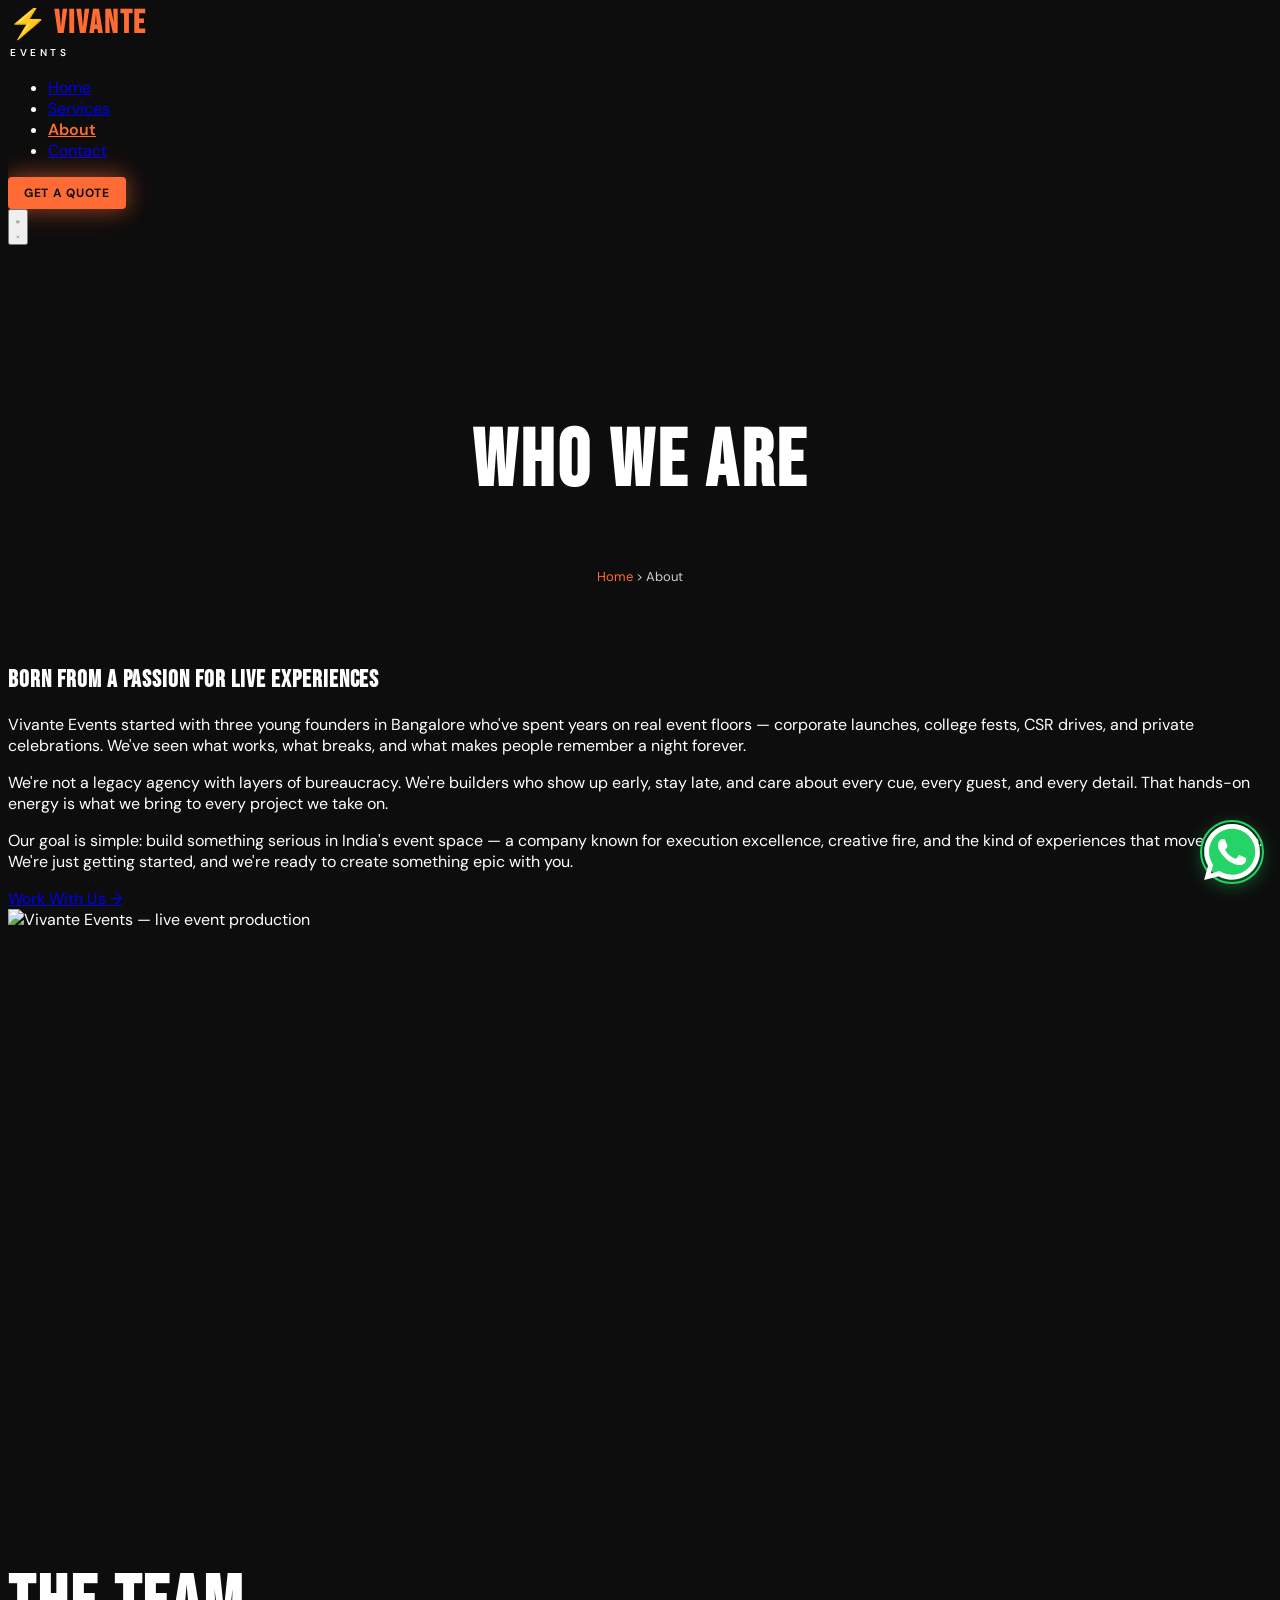
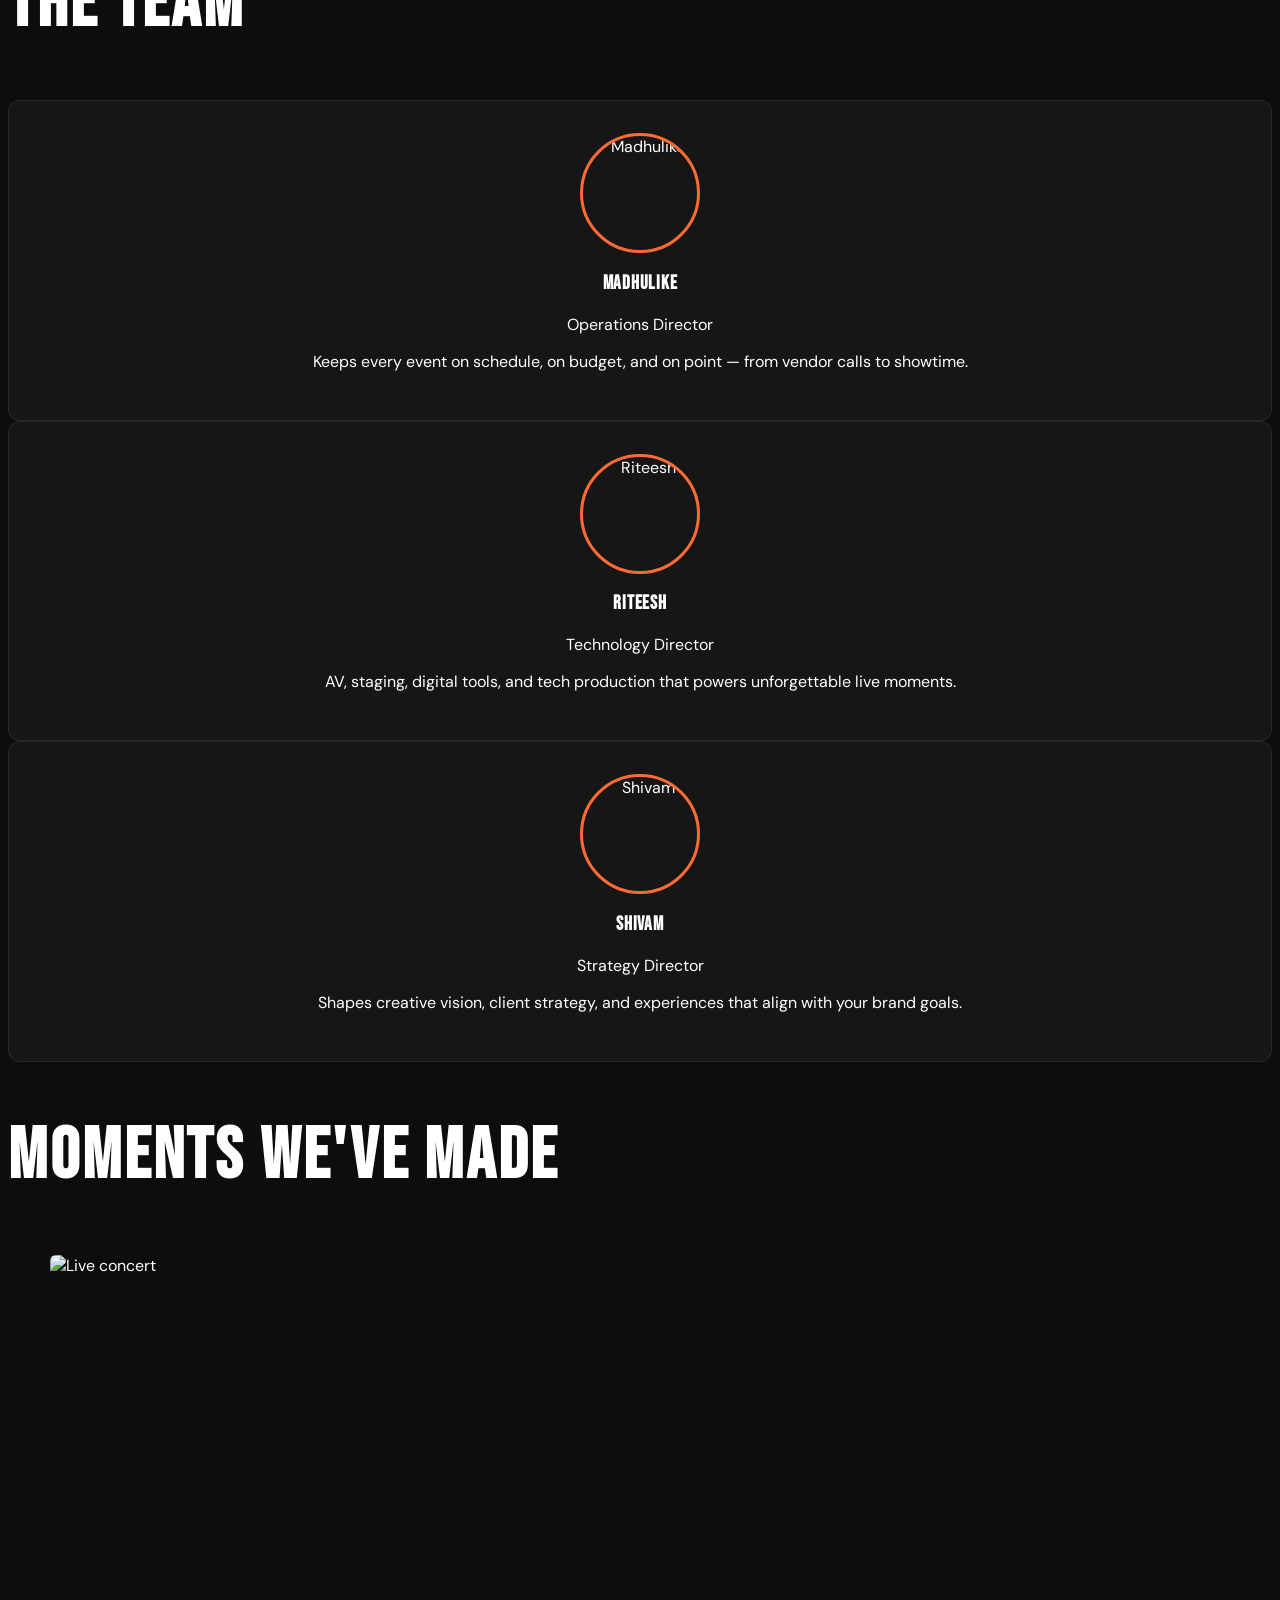
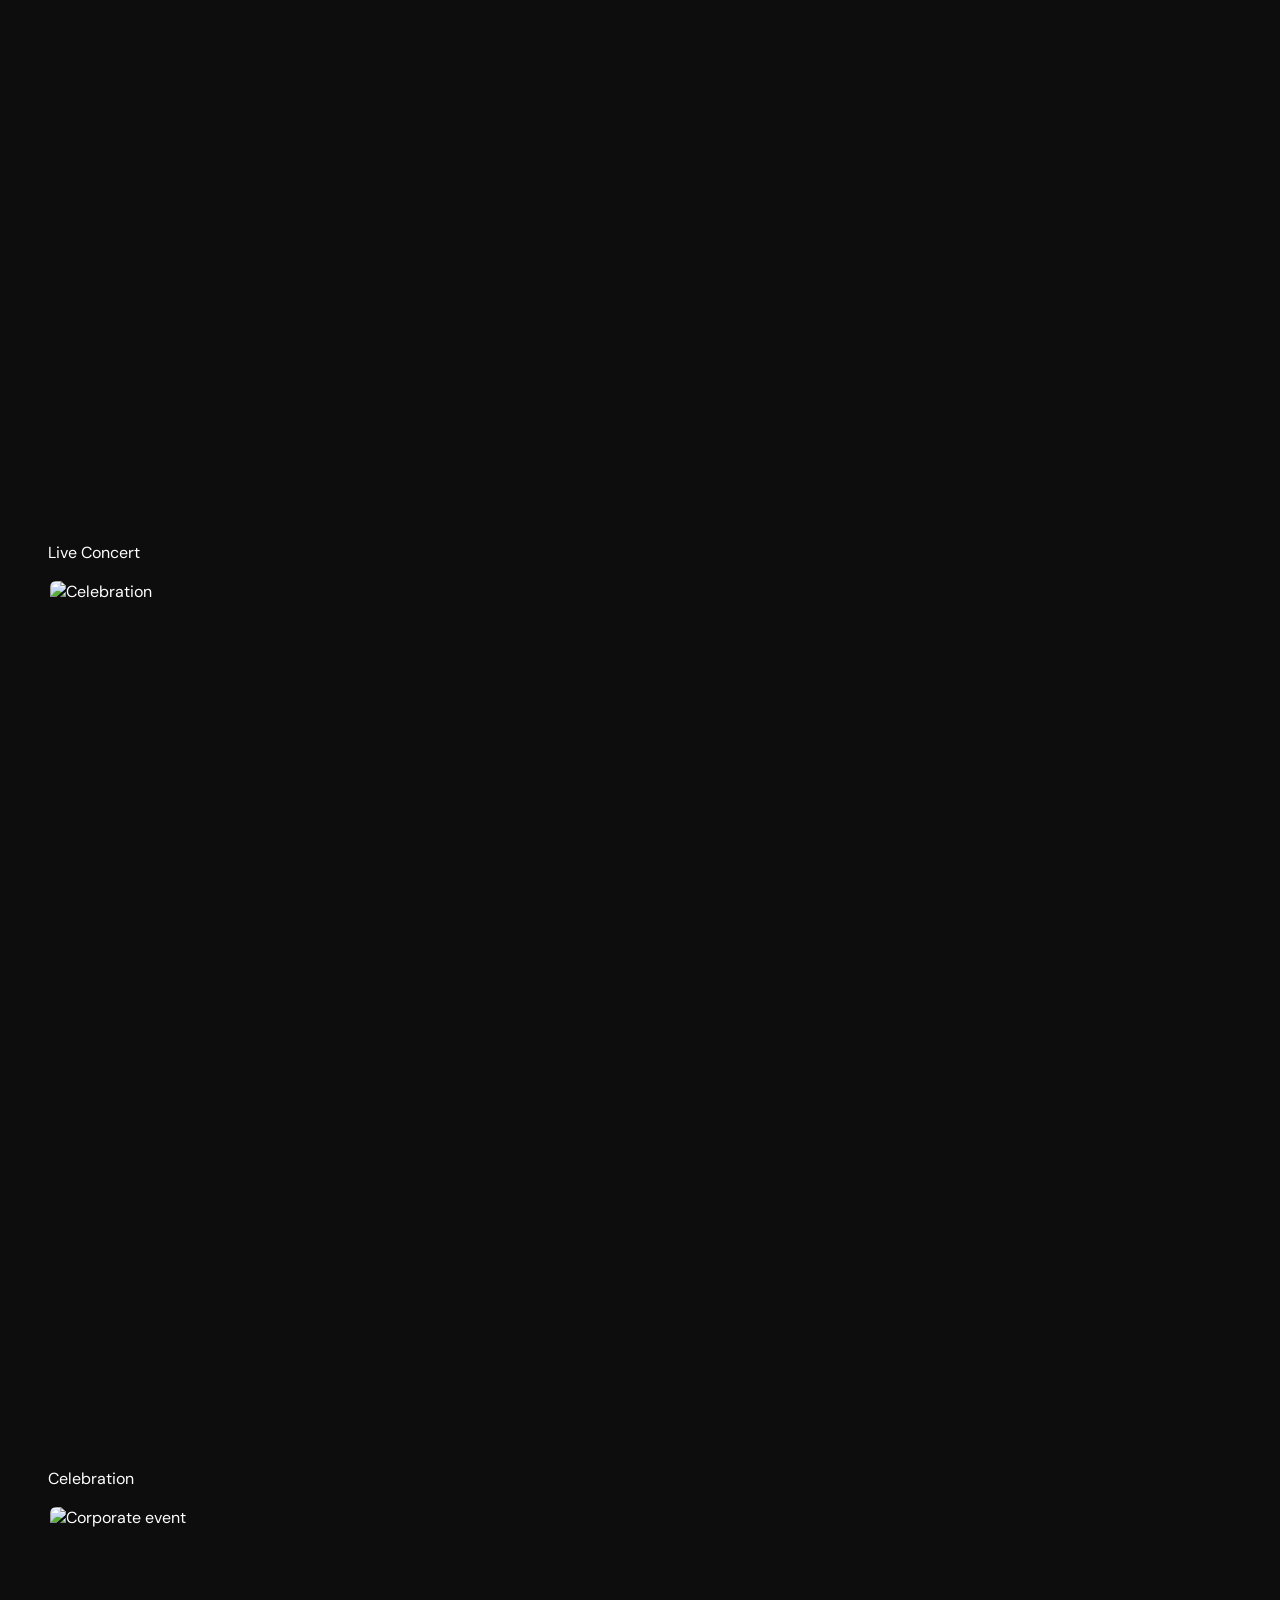
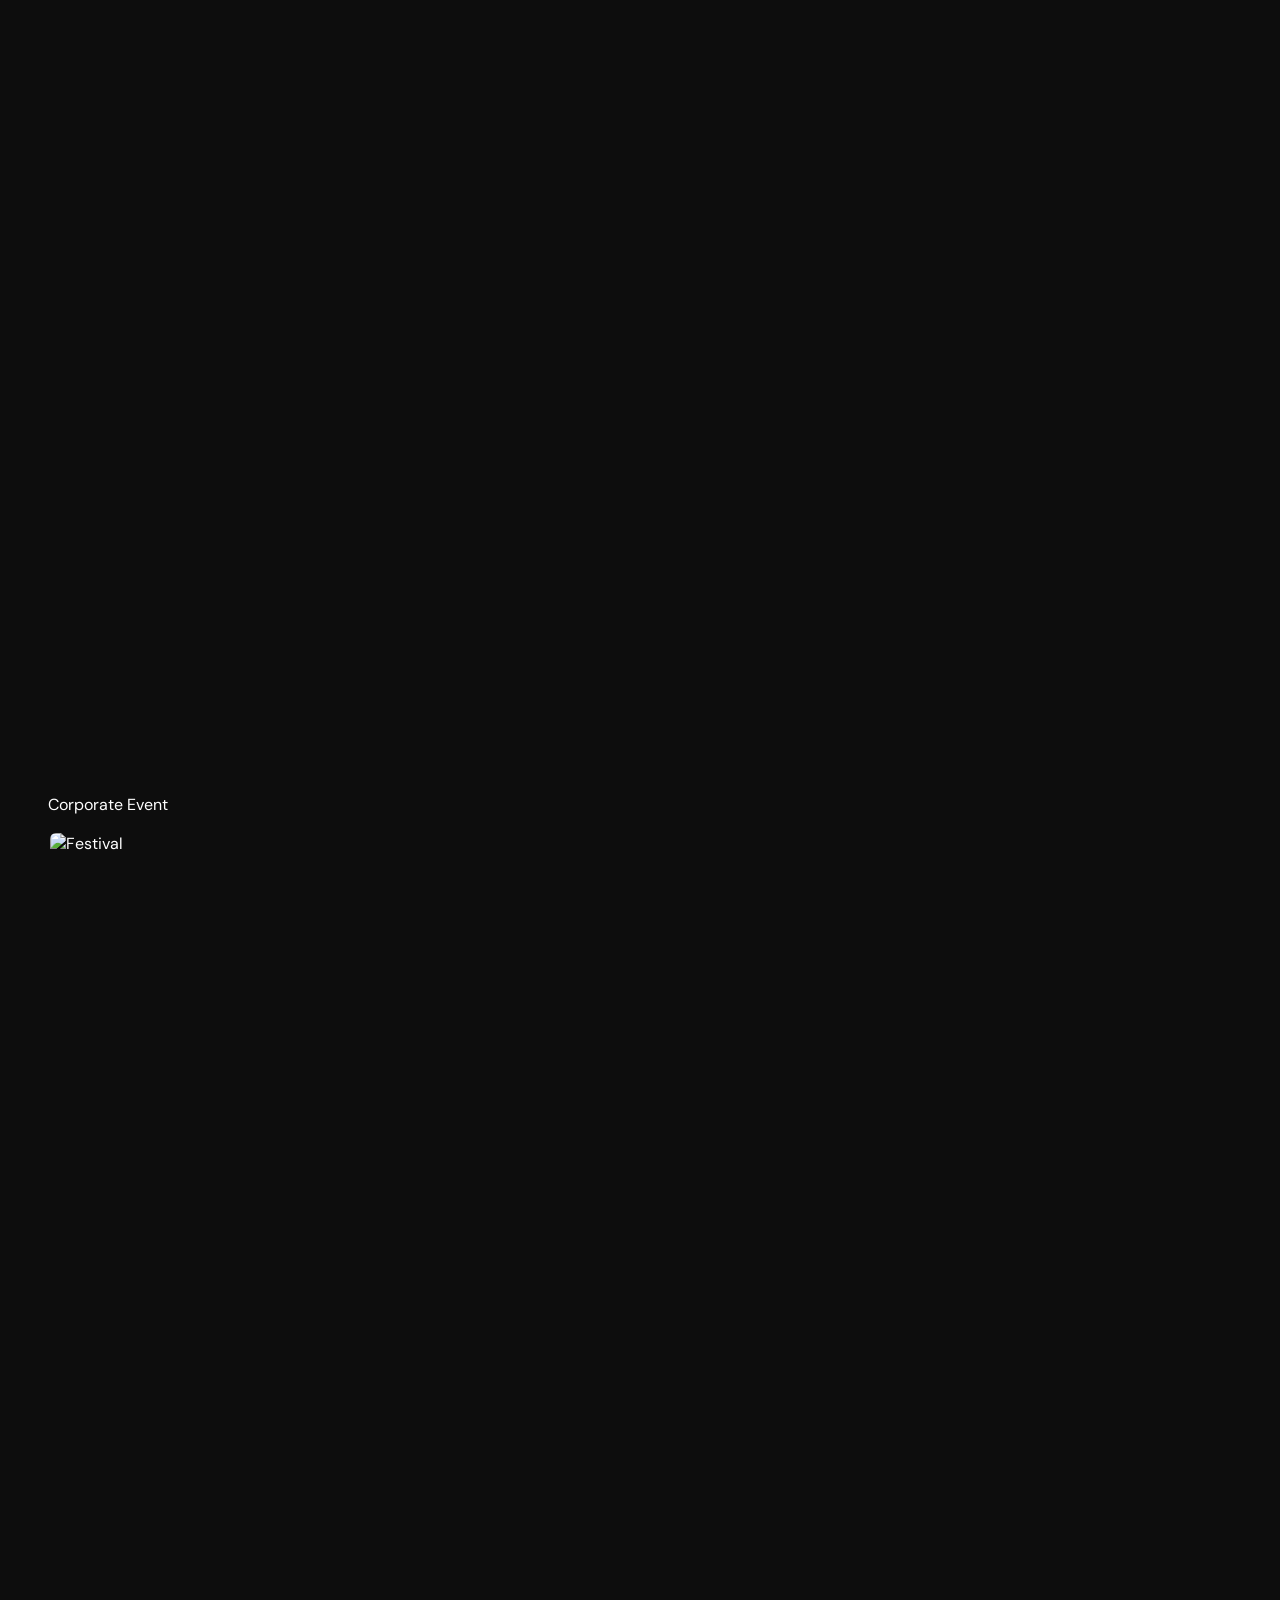
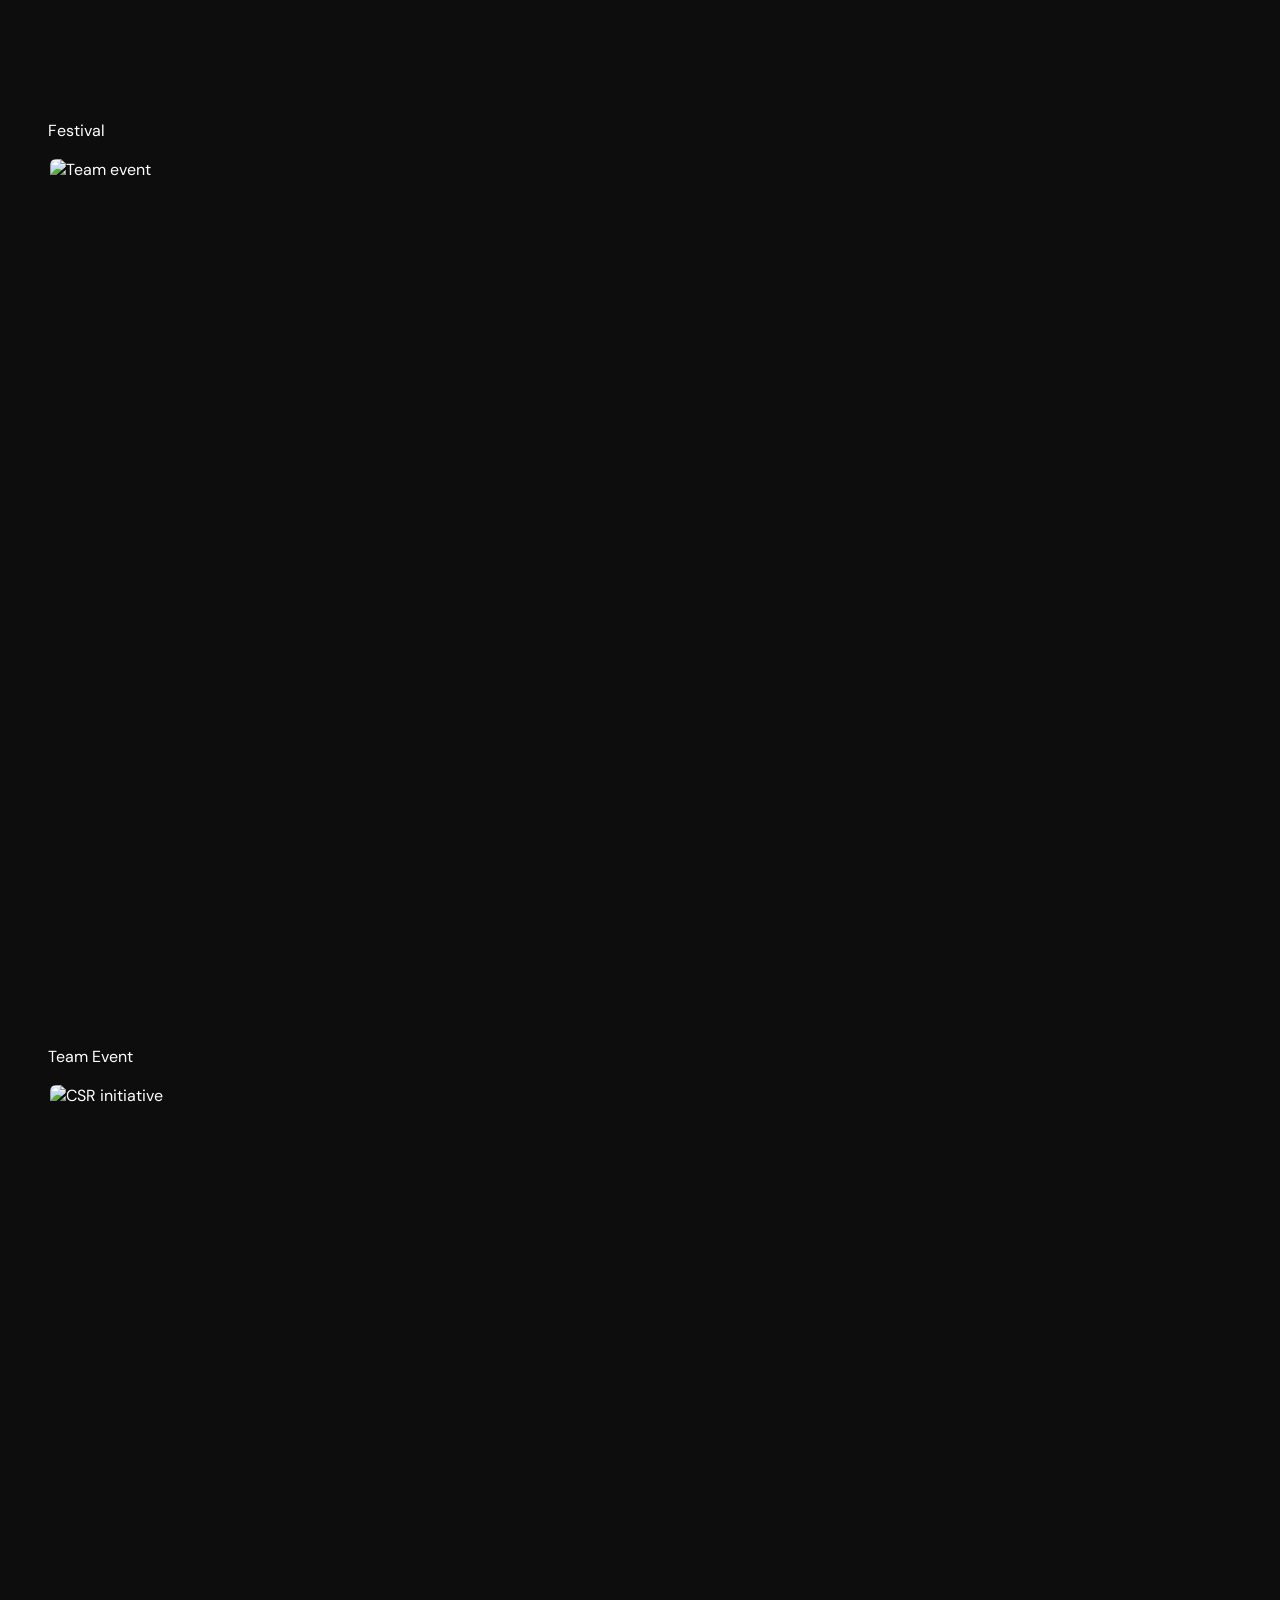
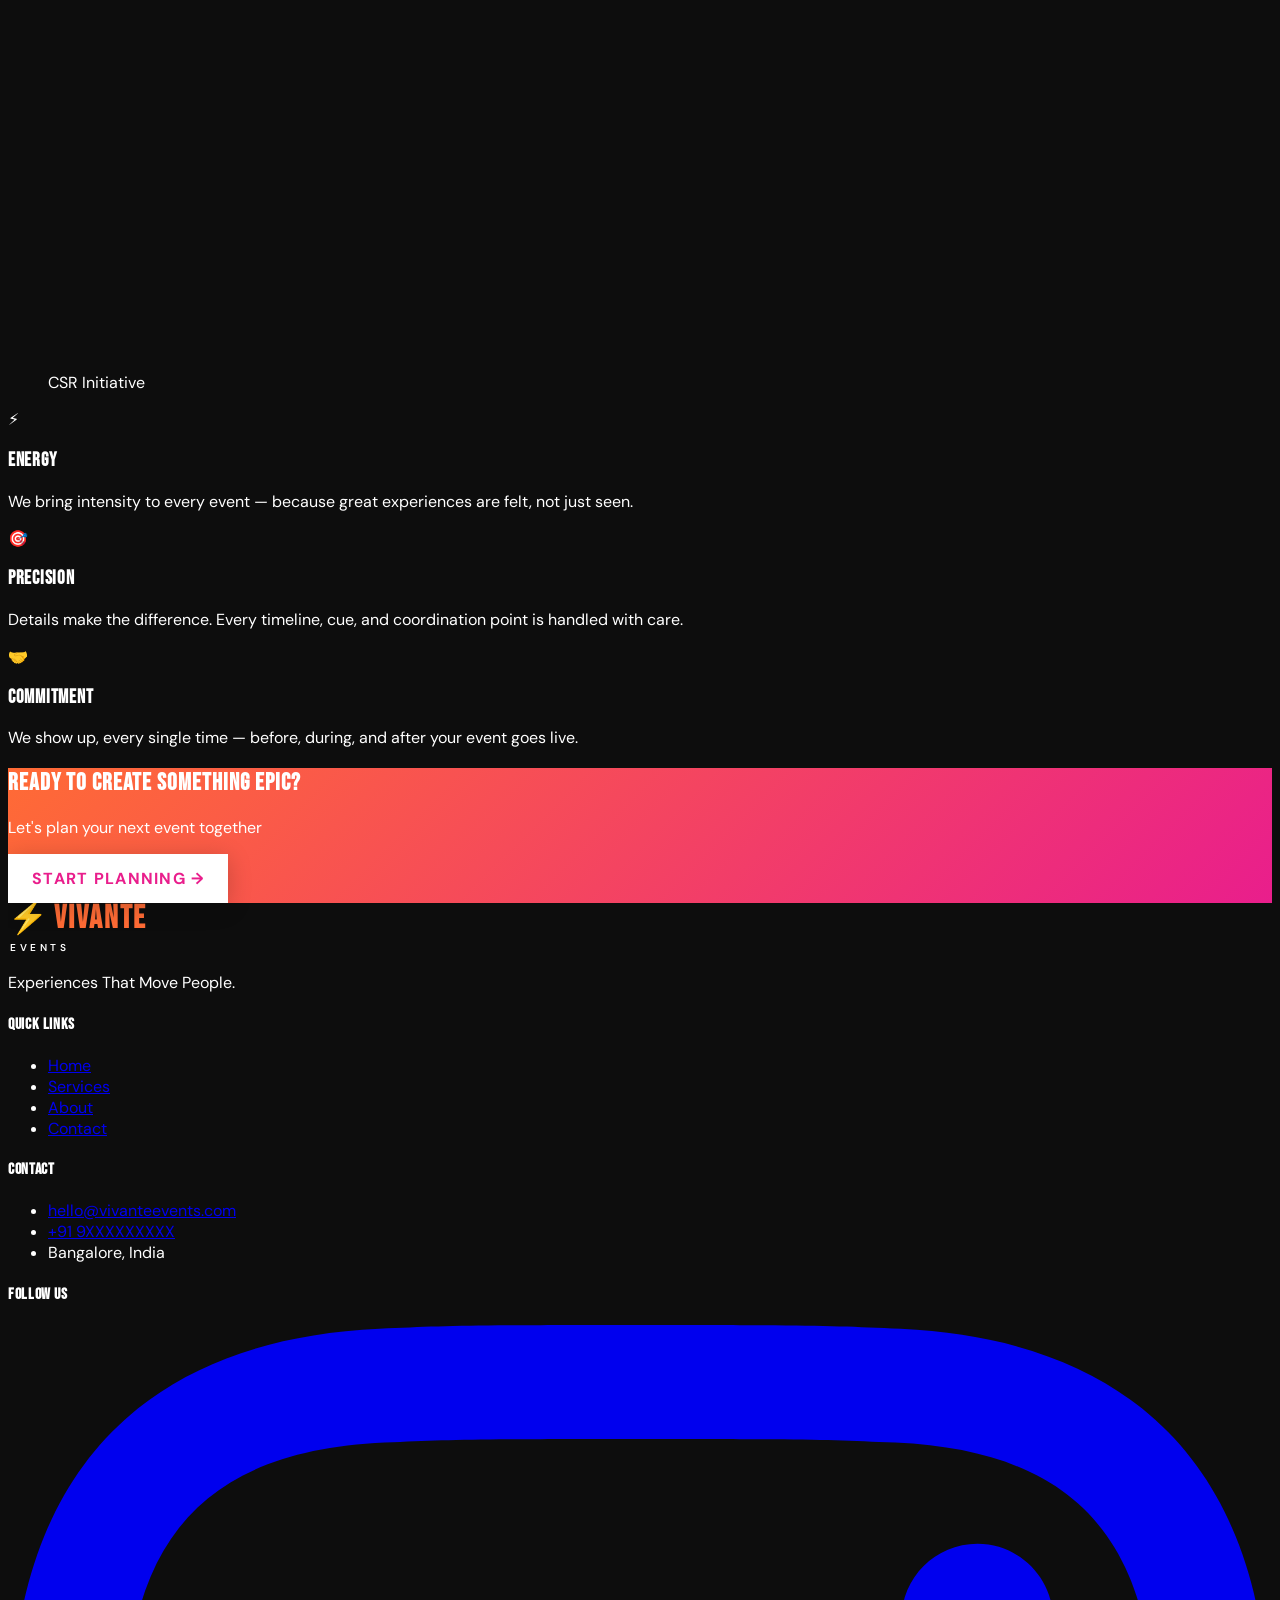
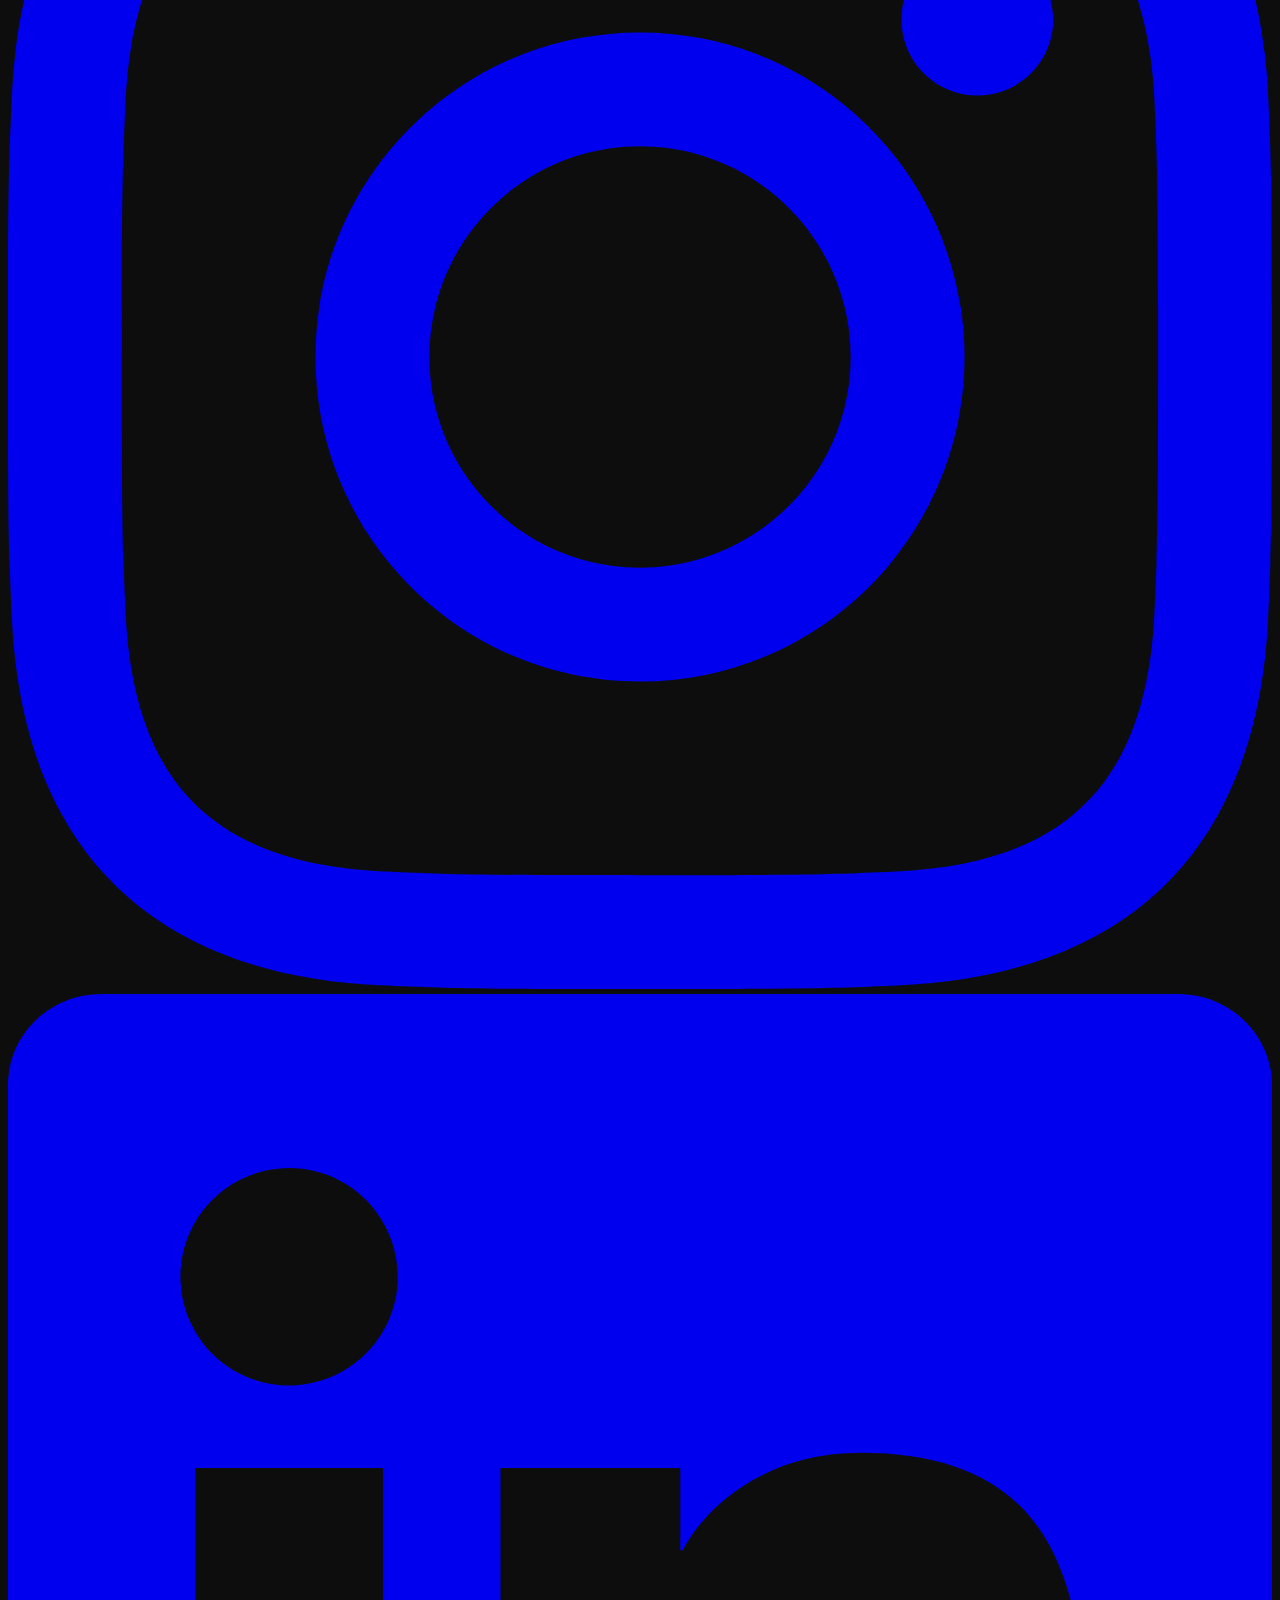
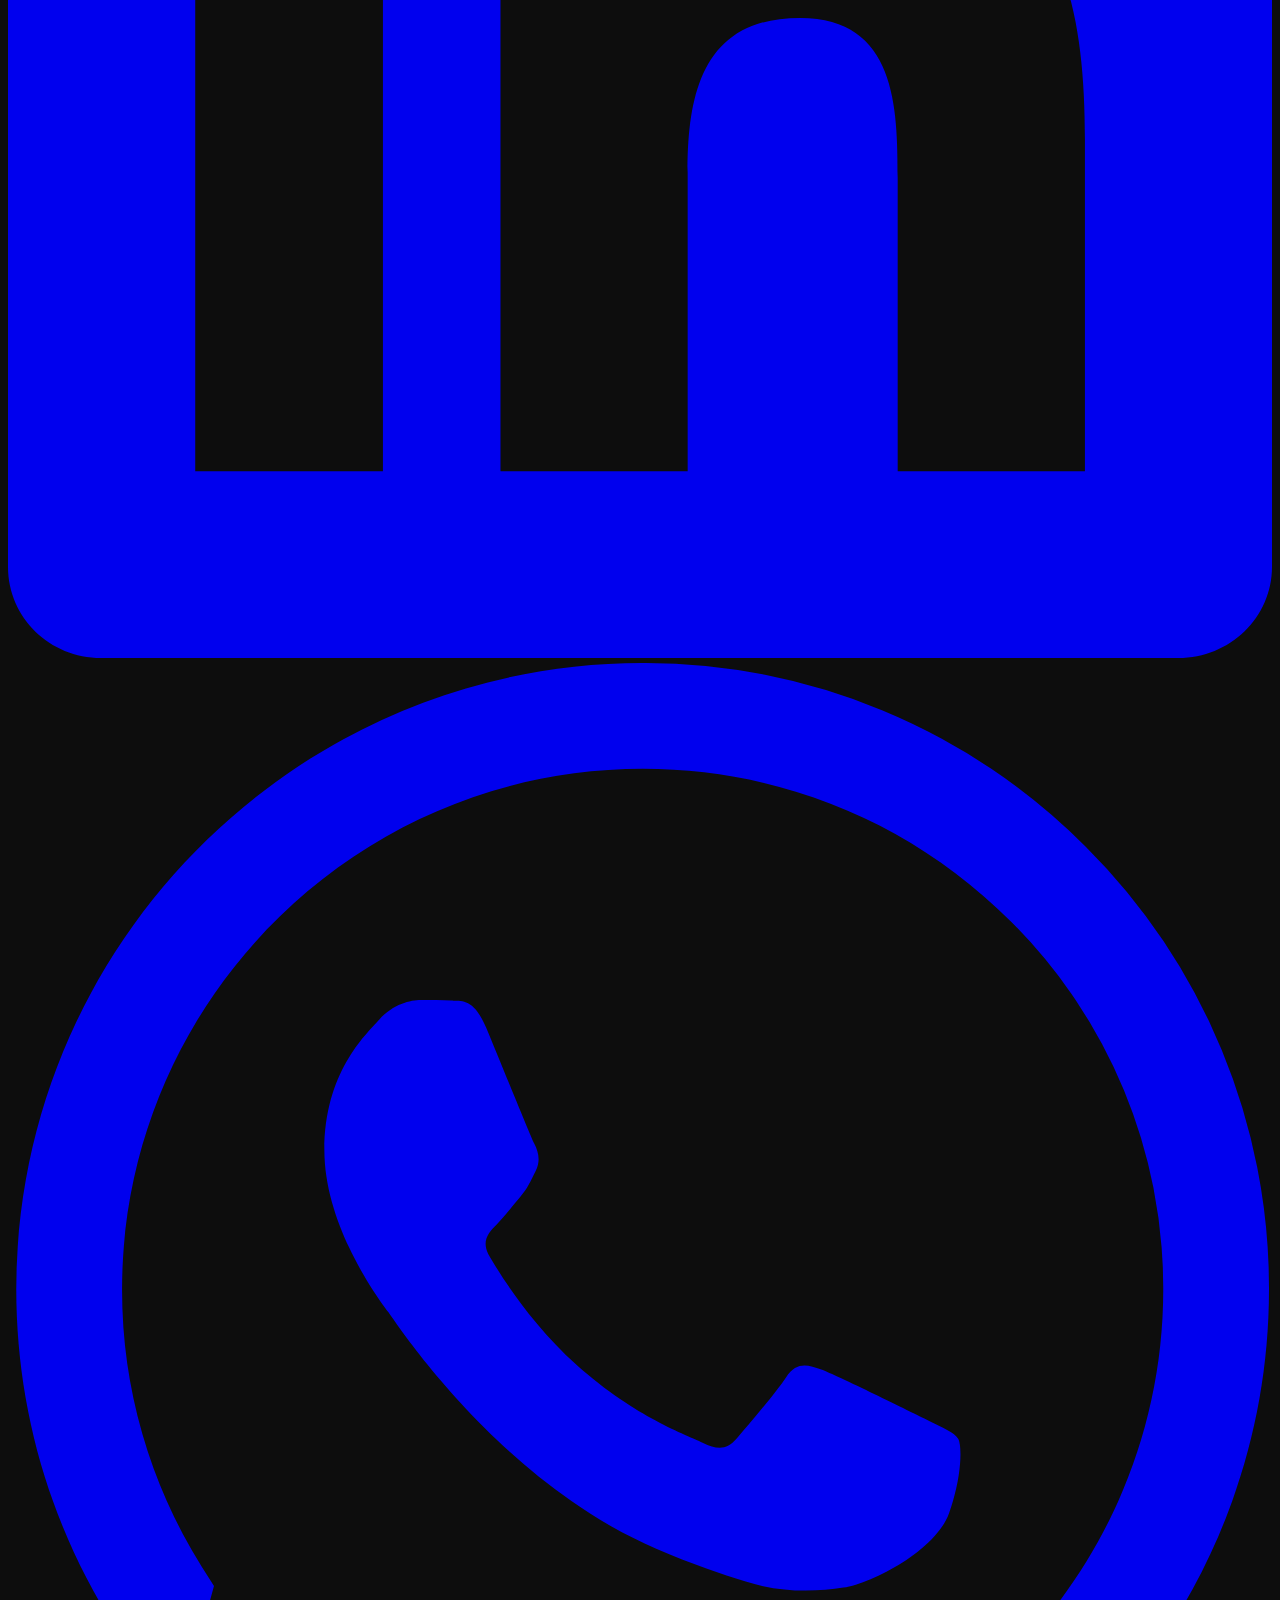
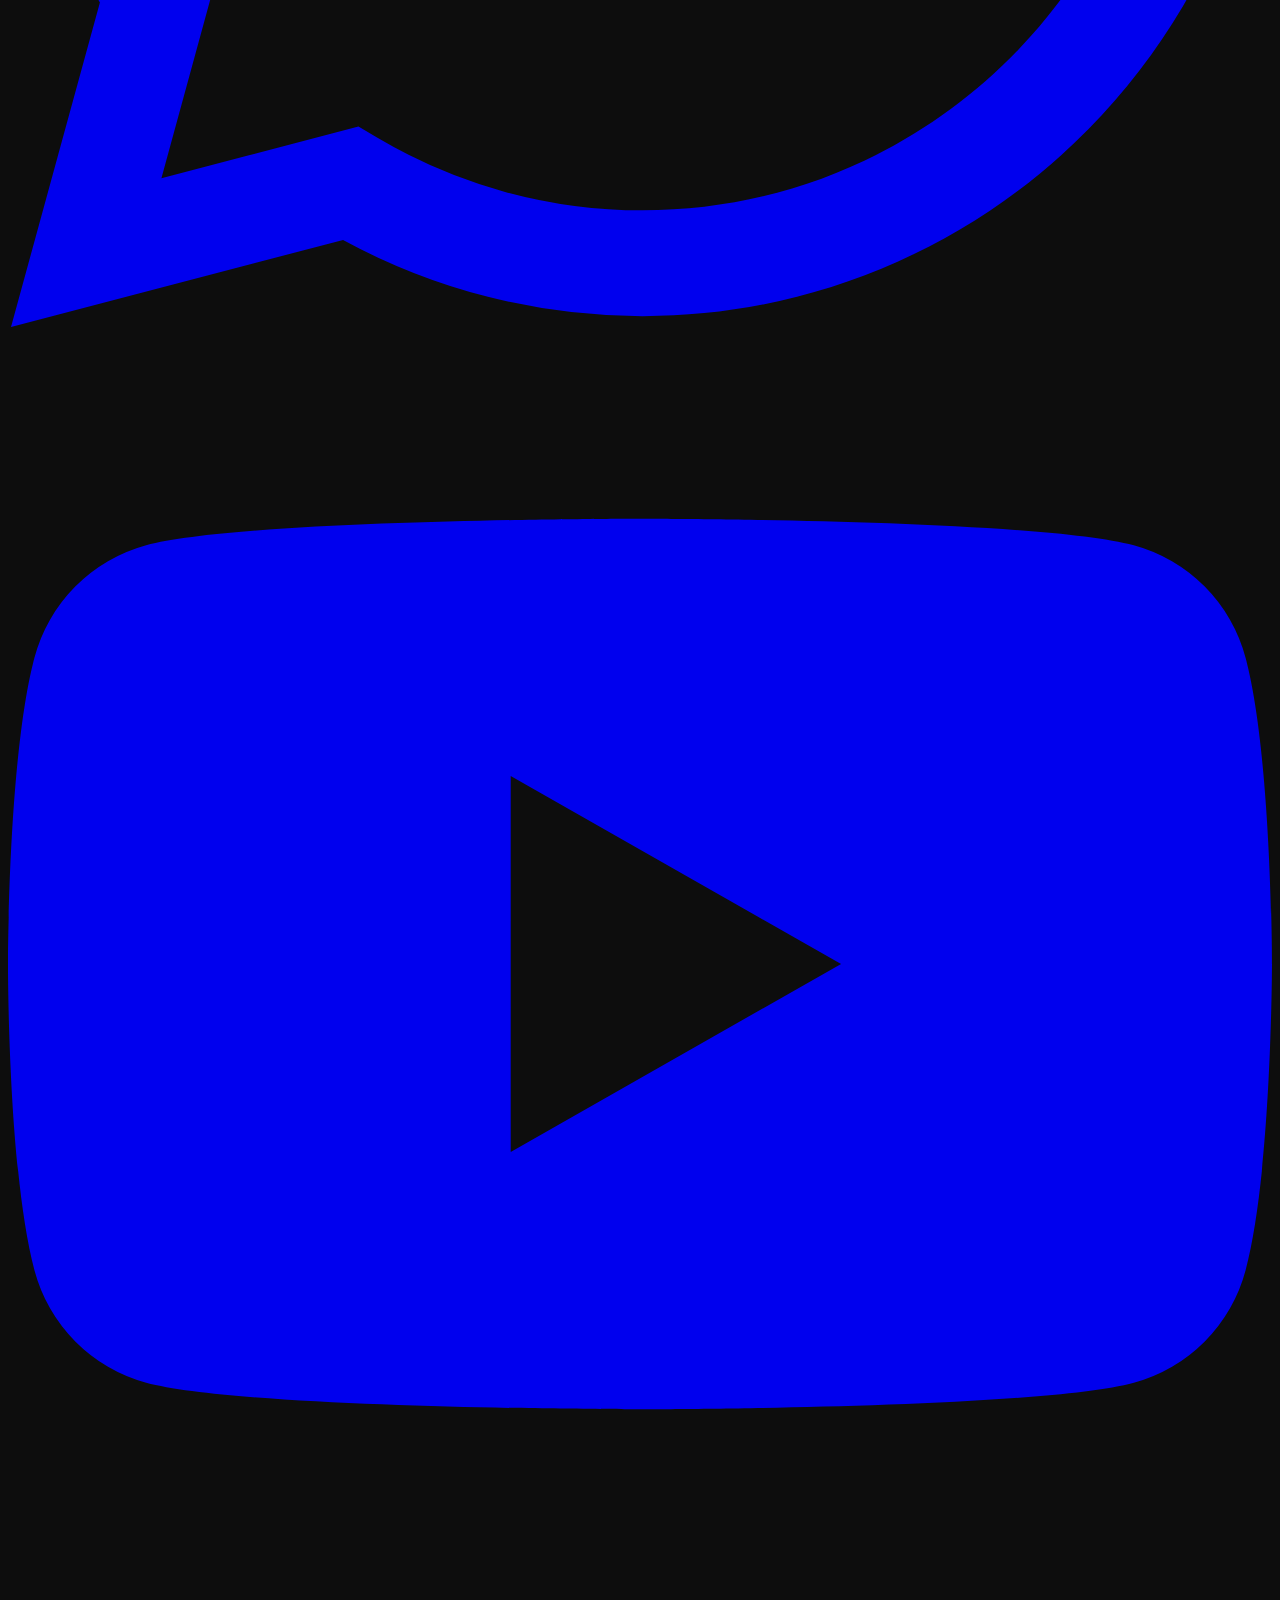
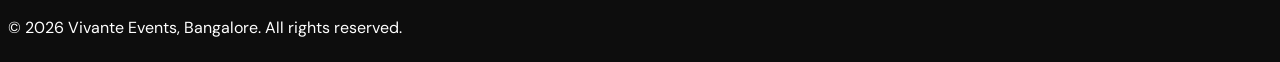
==== about.html @ 58074c27 "Launch: Vivante Events website" ====
<!DOCTYPE html>
<html lang="en" class="scroll-smooth">
<head>
  <meta charset="UTF-8">
  <meta name="viewport" content="width=device-width, initial-scale=1.0">
  <meta name="description" content="About Vivante Events — young Bangalore founders building unforgettable live experiences. Meet our team.">
  <title>About Us | Vivante Events</title>
  <link rel="preconnect" href="https://fonts.googleapis.com">
  <link rel="preconnect" href="https://fonts.gstatic.com" crossorigin>
  <link href="https://fonts.googleapis.com/css2?family=Bebas+Neue&family=DM+Sans:ital,opsz,wght@0,9..40,300;0,9..40,400;0,9..40,500;0,9..40,600;0,9..40,700;1,9..40,400&display=swap" rel="stylesheet">
  <script src="https://cdn.tailwindcss.com"></script>
  <script>
    tailwind.config = {
      theme: {
        extend: {
          colors: { stage: '#0D0D0D', orange: '#FF6B35', gold: '#FFD700', pink: '#E91E8C', muted: '#CCCCCC' },
          fontFamily: {
            display: ['"Bebas Neue"', 'Impact', 'sans-serif'],
            body: ['"DM Sans"', 'system-ui', 'sans-serif'],
          },
        },
      },
    };
  </script>
  <link rel="stylesheet" href="css/style.css">
</head>
<body>

  <header id="navbar" class="sticky top-0 z-[100] bg-[#0D0D0D]/85 backdrop-blur-md border-b border-white/10">
    <nav class="max-w-7xl mx-auto px-4 sm:px-6">
      <div class="flex items-center justify-between h-16 md:h-[72px]">
        <a href="index.html" class="brand-logo shrink-0">
          <span class="brand-name"><span aria-hidden="true">⚡</span> VIVANTE</span>
          <span class="brand-sub">Events</span>
        </a>
        <ul class="hidden lg:flex items-center gap-8">
          <li><a href="index.html" class="text-muted hover:text-white text-sm font-medium uppercase tracking-wider transition-colors">Home</a></li>
          <li><a href="services.html" class="text-muted hover:text-white text-sm font-medium uppercase tracking-wider transition-colors">Services</a></li>
          <li><a href="about.html" class="nav-link-active text-sm uppercase tracking-wider">About</a></li>
          <li><a href="contact.html" class="text-muted hover:text-white text-sm font-medium uppercase tracking-wider transition-colors">Contact</a></li>
        </ul>
        <div class="hidden lg:block">
          <a href="contact.html" class="nav-cta">Get a Quote</a>
        </div>
        <button id="nav-toggle" type="button" class="lg:hidden text-orange p-2 -mr-2" aria-label="Toggle menu" aria-expanded="false">
          <svg id="icon-open" class="w-7 h-7" fill="none" stroke="currentColor" viewBox="0 0 24 24"><path stroke-linecap="round" stroke-linejoin="round" stroke-width="2" d="M4 6h16M4 12h16M4 18h16"/></svg>
          <svg id="icon-close" class="w-7 h-7 hidden" fill="none" stroke="currentColor" viewBox="0 0 24 24"><path stroke-linecap="round" stroke-linejoin="round" stroke-width="2" d="M6 18L18 6M6 6l12 12"/></svg>
        </button>
      </div>
      <div id="mobile-menu" class="lg:hidden border-t border-white/10">
        <ul class="py-4 flex flex-col gap-1">
          <li><a href="index.html" class="block py-3 px-2 text-muted hover:text-white font-medium uppercase tracking-wider text-sm">Home</a></li>
          <li><a href="services.html" class="block py-3 px-2 text-muted hover:text-white font-medium uppercase tracking-wider text-sm">Services</a></li>
          <li><a href="about.html" class="block py-3 px-2 text-orange font-semibold uppercase tracking-wider text-sm">About</a></li>
          <li><a href="contact.html" class="block py-3 px-2 text-muted hover:text-white font-medium uppercase tracking-wider text-sm">Contact</a></li>
          <li class="pt-2 px-2"><a href="contact.html" class="nav-cta block text-center w-full">Get a Quote</a></li>
        </ul>
      </div>
    </nav>
  </header>

  <main>
    <section class="page-hero" style="background-image: url('https://picsum.photos/seed/concert/1920/800');">
      <div class="page-hero-content">
        <h1 class="font-display page-hero-title">WHO WE ARE</h1>
        <p class="breadcrumb"><a href="index.html">Home</a> &gt; About</p>
      </div>
    </section>

    <!-- Our Story -->
    <section class="py-12 md:py-20 px-4 sm:px-6">
      <div class="max-w-7xl mx-auto">
        <div class="grid grid-cols-1 lg:grid-cols-2 gap-10 lg:gap-16 items-center">
          <div class="reveal">
            <h2 class="font-display text-3xl sm:text-4xl md:text-5xl text-orange mb-6 leading-tight">
              BORN FROM A PASSION FOR LIVE EXPERIENCES
            </h2>
            <div class="space-y-4 text-muted text-sm md:text-base leading-relaxed">
              <p>
                Vivante Events started with three young founders in Bangalore who've spent years on real event floors — corporate launches, college fests, CSR drives, and private celebrations. We've seen what works, what breaks, and what makes people remember a night forever.
              </p>
              <p>
                We're not a legacy agency with layers of bureaucracy. We're builders who show up early, stay late, and care about every cue, every guest, and every detail. That hands-on energy is what we bring to every project we take on.
              </p>
              <p>
                Our goal is simple: build something serious in India's event space — a company known for execution excellence, creative fire, and the kind of experiences that move people. We're just getting started, and we're ready to create something epic with you.
              </p>
            </div>
            <a href="contact.html" class="inline-block mt-8 text-orange font-semibold text-sm uppercase tracking-wider hover:underline">Work With Us →</a>
          </div>
          <div class="reveal">
            <img
              src="https://picsum.photos/seed/corporate/800/600"
              alt="Vivante Events — live event production"
              class="w-full rounded-lg border border-white/10"
              width="800"
              height="600"
              loading="lazy">
          </div>
        </div>
      </div>
    </section>

    <!-- Team -->
    <section class="py-12 md:py-20 px-4 sm:px-6 bg-[#111111]">
      <div class="max-w-7xl mx-auto">
        <h2 class="font-display section-title text-center text-white mb-10 md:mb-14 reveal">THE TEAM</h2>

        <div class="grid grid-cols-1 md:grid-cols-3 gap-6 md:gap-8">
          <article class="team-card reveal">
            <img src="https://picsum.photos/seed/person1/200/200" alt="Madhulike" class="team-avatar" width="120" height="120" loading="lazy">
            <h3 class="font-display text-2xl text-white mb-1">MADHULIKE</h3>
            <p class="text-orange text-xs uppercase tracking-widest font-semibold mb-3">Operations Director</p>
            <p class="text-muted text-sm">Keeps every event on schedule, on budget, and on point — from vendor calls to showtime.</p>
          </article>

          <article class="team-card reveal">
            <img src="https://picsum.photos/seed/person2/200/200" alt="Riteesh" class="team-avatar" width="120" height="120" loading="lazy">
            <h3 class="font-display text-2xl text-white mb-1">RITEESH</h3>
            <p class="text-orange text-xs uppercase tracking-widest font-semibold mb-3">Technology Director</p>
            <p class="text-muted text-sm">AV, staging, digital tools, and tech production that powers unforgettable live moments.</p>
          </article>

          <article class="team-card reveal">
            <img src="https://picsum.photos/seed/person3/200/200" alt="Shivam" class="team-avatar" width="120" height="120" loading="lazy">
            <h3 class="font-display text-2xl text-white mb-1">SHIVAM</h3>
            <p class="text-orange text-xs uppercase tracking-widest font-semibold mb-3">Strategy Director</p>
            <p class="text-muted text-sm">Shapes creative vision, client strategy, and experiences that align with your brand goals.</p>
          </article>
        </div>
      </div>
    </section>

    <!-- Gallery -->
    <section class="py-12 md:py-20 px-4 sm:px-6">
      <div class="max-w-7xl mx-auto">
        <h2 class="font-display section-title text-white mb-10 md:mb-14 reveal">MOMENTS WE'VE MADE</h2>

        <div class="grid grid-cols-2 lg:grid-cols-3 gap-4 md:gap-6">
          <figure class="gallery-grid-item reveal">
            <div class="gallery-grid-img">
              <img src="https://picsum.photos/seed/concert/600/450" alt="Live concert" loading="lazy">
            </div>
            <figcaption class="text-sm text-gold mt-2 font-medium">Live Concert</figcaption>
          </figure>
          <figure class="gallery-grid-item reveal">
            <div class="gallery-grid-img">
              <img src="https://picsum.photos/seed/party/600/450" alt="Celebration" loading="lazy">
            </div>
            <figcaption class="text-sm text-gold mt-2 font-medium">Celebration</figcaption>
          </figure>
          <figure class="gallery-grid-item reveal">
            <div class="gallery-grid-img">
              <img src="https://picsum.photos/seed/corporate/600/450" alt="Corporate event" loading="lazy">
            </div>
            <figcaption class="text-sm text-gold mt-2 font-medium">Corporate Event</figcaption>
          </figure>
          <figure class="gallery-grid-item reveal">
            <div class="gallery-grid-img">
              <img src="https://picsum.photos/seed/festival/600/450" alt="Festival" loading="lazy">
            </div>
            <figcaption class="text-sm text-gold mt-2 font-medium">Festival</figcaption>
          </figure>
          <figure class="gallery-grid-item reveal">
            <div class="gallery-grid-img">
              <img src="https://picsum.photos/seed/team/600/450" alt="Team event" loading="lazy">
            </div>
            <figcaption class="text-sm text-gold mt-2 font-medium">Team Event</figcaption>
          </figure>
          <figure class="gallery-grid-item reveal">
            <div class="gallery-grid-img">
              <img src="https://picsum.photos/seed/celebration/600/450" alt="CSR initiative" loading="lazy">
            </div>
            <figcaption class="text-sm text-gold mt-2 font-medium">CSR Initiative</figcaption>
          </figure>
        </div>
      </div>
    </section>

    <!-- Values -->
    <section class="py-12 md:py-20 px-4 sm:px-6 bg-[#111111] border-t border-white/5">
      <div class="max-w-7xl mx-auto">
        <div class="grid grid-cols-1 md:grid-cols-3 gap-8 md:gap-10">
          <article class="reveal text-center md:text-left">
            <span class="text-5xl mb-4 block" aria-hidden="true">⚡</span>
            <h3 class="font-display text-2xl md:text-3xl text-orange mb-3">ENERGY</h3>
            <p class="text-muted text-sm leading-relaxed">We bring intensity to every event — because great experiences are felt, not just seen.</p>
          </article>
          <article class="reveal text-center md:text-left">
            <span class="text-5xl mb-4 block" aria-hidden="true">🎯</span>
            <h3 class="font-display text-2xl md:text-3xl text-gold mb-3">PRECISION</h3>
            <p class="text-muted text-sm leading-relaxed">Details make the difference. Every timeline, cue, and coordination point is handled with care.</p>
          </article>
          <article class="reveal text-center md:text-left">
            <span class="text-5xl mb-4 block" aria-hidden="true">🤝</span>
            <h3 class="font-display text-2xl md:text-3xl text-pink mb-3">COMMITMENT</h3>
            <p class="text-muted text-sm leading-relaxed">We show up, every single time — before, during, and after your event goes live.</p>
          </article>
        </div>
      </div>
    </section>

    <section class="cta-gradient py-12 md:py-16 px-4 sm:px-6">
      <div class="max-w-3xl mx-auto text-center reveal">
        <h2 class="font-display text-3xl sm:text-4xl md:text-5xl text-white mb-4">READY TO CREATE SOMETHING EPIC?</h2>
        <p class="text-white/90 text-base md:text-lg mb-8">Let's plan your next event together</p>
        <a href="contact.html" class="btn-cta-white mx-auto">START PLANNING →</a>
      </div>
    </section>
  </main>

  <footer class="bg-[#0A0A0A] border-t border-white/10 pt-12 pb-8 px-4 sm:px-6">
    <div class="max-w-7xl mx-auto">
      <div class="grid grid-cols-1 sm:grid-cols-2 lg:grid-cols-4 gap-10 mb-10">
        <div>
          <a href="index.html" class="brand-logo inline-block mb-3">
            <span class="brand-name"><span aria-hidden="true">⚡</span> VIVANTE</span>
            <span class="brand-sub">Events</span>
          </a>
          <p class="text-muted text-sm leading-relaxed">Experiences That Move People.</p>
        </div>
        <div>
          <h4 class="font-display text-xl text-orange mb-4">QUICK LINKS</h4>
          <ul class="space-y-2 text-sm">
            <li><a href="index.html" class="text-muted hover:text-white transition-colors">Home</a></li>
            <li><a href="services.html" class="text-muted hover:text-white transition-colors">Services</a></li>
            <li><a href="about.html" class="text-orange">About</a></li>
            <li><a href="contact.html" class="text-muted hover:text-white transition-colors">Contact</a></li>
          </ul>
        </div>
        <div>
          <h4 class="font-display text-xl text-orange mb-4">CONTACT</h4>
          <ul class="space-y-2 text-sm text-muted">
            <li><a href="mailto:hello@vivanteevents.com" class="hover:text-white transition-colors">hello@vivanteevents.com</a></li>
            <li><a href="tel:+919XXXXXXXXX" class="hover:text-white transition-colors">+91 9XXXXXXXXX</a></li>
            <li>Bangalore, India</li>
          </ul>
        </div>
        <div>
          <h4 class="font-display text-xl text-orange mb-4">FOLLOW US</h4>
          <div class="flex gap-4">
            <a href="https://instagram.com/vivanteevents" target="_blank" rel="noopener noreferrer" class="w-10 h-10 flex items-center justify-center rounded-full bg-white/10 text-white hover:bg-orange hover:text-[#0D0D0D] transition-colors" aria-label="Instagram">
              <svg class="w-5 h-5" fill="currentColor" viewBox="0 0 24 24"><path d="M12 2.163c3.204 0 3.584.012 4.85.07 3.252.148 4.771 1.691 4.919 4.919.058 1.265.069 1.645.069 4.849 0 3.205-.012 3.584-.069 4.849-.149 3.225-1.664 4.771-4.919 4.919-1.266.058-1.644.07-4.85.07-3.204 0-3.584-.012-4.849-.07-3.26-.149-4.771-1.699-4.919-4.92-.058-1.265-.07-1.644-.07-4.849 0-3.204.013-3.583.07-4.849.149-3.227 1.664-4.771 4.919-4.919 1.266-.057 1.645-.069 4.849-.069zm0-2.163c-3.259 0-3.667.014-4.947.072-4.358.2-6.78 2.618-6.98 6.98-.059 1.281-.073 1.689-.073 4.948 0 3.259.014 3.668.072 4.948.2 4.358 2.618 6.78 6.98 6.98 1.281.058 1.689.072 4.948.072 3.259 0 3.668-.014 4.948-.072 4.354-.2 6.782-2.618 6.979-6.98.059-1.28.073-1.689.073-4.948 0-3.259-.014-3.667-.072-4.947-.196-4.354-2.617-6.78-6.979-6.98-1.281-.059-1.69-.073-4.949-.073zm0 5.838c-3.403 0-6.162 2.759-6.162 6.162s2.759 6.163 6.162 6.163 6.162-2.759 6.162-6.163c0-3.403-2.759-6.162-6.162-6.162zm0 10.162c-2.209 0-4-1.79-4-4 0-2.209 1.791-4 4-4s4 1.791 4 4c0 2.21-1.791 4-4 4zm6.406-11.845c-.796 0-1.441.645-1.441 1.44s.645 1.44 1.441 1.44c.795 0 1.439-.645 1.439-1.44s-.644-1.44-1.439-1.44z"/></svg>
            </a>
            <a href="https://linkedin.com/company/vivanteevents" target="_blank" rel="noopener noreferrer" class="w-10 h-10 flex items-center justify-center rounded-full bg-white/10 text-white hover:bg-orange hover:text-[#0D0D0D] transition-colors" aria-label="LinkedIn">
              <svg class="w-5 h-5" fill="currentColor" viewBox="0 0 24 24"><path d="M20.447 20.452h-3.554v-5.569c0-1.328-.027-3.037-1.852-3.037-1.853 0-2.136 1.445-2.136 2.939v5.667H9.351V9h3.414v1.561h.046c.477-.9 1.637-1.85 3.37-1.85 3.601 0 4.267 2.37 4.267 5.455v6.286zM5.337 7.433c-1.144 0-2.063-.926-2.063-2.065 0-1.138.92-2.063 2.063-2.063 1.14 0 2.064.925 2.064 2.063 0 1.139-.925 2.065-2.064 2.065zm1.782 13.019H3.555V9h3.564v11.452zM22.225 0H1.771C.792 0 0 .774 0 1.729v20.542C0 23.227.792 24 1.771 24h20.451C23.2 24 24 23.227 24 22.271V1.729C24 .774 23.2 0 22.222 0h.003z"/></svg>
            </a>
            <a href="https://wa.me/919XXXXXXXXXX" target="_blank" rel="noopener noreferrer" class="w-10 h-10 flex items-center justify-center rounded-full bg-white/10 text-white hover:bg-[#25D366] transition-colors" aria-label="WhatsApp">
              <svg class="w-5 h-5" fill="currentColor" viewBox="0 0 24 24"><path d="M17.472 14.382c-.297-.149-1.758-.867-2.03-.967-.273-.099-.471-.148-.67.15-.197.297-.767.966-.94 1.164-.173.199-.347.223-.644.075-.297-.15-1.255-.463-2.39-1.475-.883-.788-1.48-1.761-1.653-2.059-.173-.297-.018-.458.13-.606.134-.133.298-.347.446-.52.149-.174.198-.298.298-.497.099-.198.05-.371-.025-.52-.075-.149-.669-1.612-.916-2.207-.242-.579-.487-.5-.669-.51-.173-.008-.371-.01-.57-.01-.198 0-.52.074-.792.372-.272.297-1.04 1.016-1.04 2.479 0 1.462 1.065 2.875 1.213 3.074.149.198 2.096 3.2 5.077 4.487.709.306 1.262.489 1.694.625.712.227 1.36.195 1.871.118.571-.085 1.758-.719 2.006-1.413.248-.694.248-1.289.173-1.413-.074-.124-.272-.198-.57-.347m-5.421 7.403h-.004a9.87 9.87 0 01-5.031-1.378l-.361-.214-3.741.982.998-3.648-.235-.374a9.86 9.86 0 01-1.51-5.26c.001-5.45 4.436-9.884 9.888-9.884 2.64 0 5.122 1.03 6.988 2.898a9.825 9.825 0 012.893 6.994c-.003 5.45-4.435 9.884-9.885 9.884m8.413-18.297A11.815 11.815 0 0012.05 0C5.495 0 .16 5.335.157 11.892c0 2.096.547 4.142 1.588 5.945L.057 24l6.305-1.654a11.882 11.882 0 005.683 1.448h.005c6.554 0 11.89-5.335 11.893-11.893a11.821 11.821 0 00-3.48-8.413z"/></svg>
            </a>
            <a href="https://youtube.com/@vivanteevents" target="_blank" rel="noopener noreferrer" class="w-10 h-10 flex items-center justify-center rounded-full bg-white/10 text-white hover:bg-orange hover:text-[#0D0D0D] transition-colors" aria-label="YouTube">
              <svg class="w-5 h-5" fill="currentColor" viewBox="0 0 24 24"><path d="M23.498 6.186a3.016 3.016 0 00-2.122-2.136C19.505 3.545 12 3.545 12 3.545s-7.505 0-9.377.505A3.017 3.017 0 00.502 6.186C0 8.07 0 12 0 12s0 3.93.502 5.814a3.016 3.016 0 002.122 2.136c1.871.505 9.376.505 9.376.505s7.505 0 9.377-.505a3.015 3.015 0 002.122-2.136C24 15.93 24 12 24 12s0-3.93-.502-5.814zM9.545 15.568V8.432L15.818 12l-6.273 3.568z"/></svg>
            </a>
          </div>
        </div>
      </div>
      <div class="border-t border-white/10 pt-6 text-center text-muted text-xs sm:text-sm">
        <p>&copy; 2026 Vivante Events, Bangalore. All rights reserved.</p>
      </div>
    </div>
  </footer>

  <div class="whatsapp-wrap">
    <span class="whatsapp-tooltip">Chat with us!</span>
    <span class="whatsapp-pulse" aria-hidden="true"></span>
    <a href="https://wa.me/919XXXXXXXXXX" target="_blank" rel="noopener noreferrer" class="whatsapp-btn" aria-label="Chat on WhatsApp">
      <svg class="w-7 h-7" fill="currentColor" viewBox="0 0 24 24"><path d="M17.472 14.382c-.297-.149-1.758-.867-2.03-.967-.273-.099-.471-.148-.67.15-.197.297-.767.966-.94 1.164-.173.199-.347.223-.644.075-.297-.15-1.255-.463-2.39-1.475-.883-.788-1.48-1.761-1.653-2.059-.173-.297-.018-.458.13-.606.134-.133.298-.347.446-.52.149-.174.198-.298.298-.497.099-.198.05-.371-.025-.52-.075-.149-.669-1.612-.916-2.207-.242-.579-.487-.5-.669-.51-.173-.008-.371-.01-.57-.01-.198 0-.52.074-.792.372-.272.297-1.04 1.016-1.04 2.479 0 1.462 1.065 2.875 1.213 3.074.149.198 2.096 3.2 5.077 4.487.709.306 1.262.489 1.694.625.712.227 1.36.195 1.871.118.571-.085 1.758-.719 2.006-1.413.248-.694.248-1.289.173-1.413-.074-.124-.272-.198-.57-.347m-5.421 7.403h-.004a9.87 9.87 0 01-5.031-1.378l-.361-.214-3.741.982.998-3.648-.235-.374a9.86 9.86 0 01-1.51-5.26c.001-5.45 4.436-9.884 9.888-9.884 2.64 0 5.122 1.03 6.988 2.898a9.825 9.825 0 012.893 6.994c-.003 5.45-4.435 9.884-9.885 9.884m8.413-18.297A11.815 11.815 0 0012.05 0C5.495 0 .16 5.335.157 11.892c0 2.096.547 4.142 1.588 5.945L.057 24l6.305-1.654a11.882 11.882 0 005.683 1.448h.005c6.554 0 11.89-5.335 11.893-11.893a11.821 11.821 0 00-3.48-8.413z"/></svg>
    </a>
  </div>

  <script src="js/main.js"></script>
</body>
</html>
---- css/style.css ----
/* ============================================
   Vivante Events — Shared Styles
   Festival energy · Dark stage · Orange accents
   ============================================ */

:root {
  --stage: #0D0D0D;
  --orange: #FF6B35;
  --gold: #FFD700;
  --pink: #E91E8C;
  --muted: #CCCCCC;
}

*, *::before, *::after { box-sizing: border-box; }

html {
  scroll-behavior: smooth;
  overflow-x: hidden;
}

body {
  font-family: 'DM Sans', system-ui, sans-serif;
  background-color: var(--stage);
  color: #FFFFFF;
  overflow-x: hidden;
}

img { max-width: 100%; height: auto; display: block; }

::selection {
  background-color: var(--orange);
  color: var(--stage);
}

/* Custom scrollbar */
::-webkit-scrollbar { width: 8px; height: 8px; }
::-webkit-scrollbar-track { background: #1a1a1a; }
::-webkit-scrollbar-thumb { background: var(--orange); border-radius: 4px; }
::-webkit-scrollbar-thumb:hover { background: #ff8555; }

.font-display {
  font-family: 'Bebas Neue', Impact, sans-serif;
  letter-spacing: 0.04em;
}

/* ---- Logo ---- */
.brand-logo { line-height: 1; text-decoration: none; }
.brand-logo .brand-name {
  font-family: 'Bebas Neue', Impact, sans-serif;
  font-size: 32px;
  font-weight: 700;
  color: var(--orange);
  letter-spacing: 0.06em;
  display: flex;
  align-items: center;
  gap: 4px;
}
.brand-logo .brand-sub {
  font-family: 'DM Sans', sans-serif;
  font-size: 10px;
  font-weight: 600;
  color: #FFFFFF;
  letter-spacing: 0.35em;
  text-transform: uppercase;
  margin-top: 2px;
  padding-left: 2px;
}

/* ---- Navbar ---- */
#navbar.navbar-scrolled {
  box-shadow: 0 4px 24px rgba(0, 0, 0, 0.5);
  background-color: rgba(13, 13, 13, 0.98) !important;
}

.nav-link-active {
  color: var(--orange) !important;
  font-weight: 600;
}

.nav-cta {
  background: var(--orange);
  color: var(--stage);
  font-weight: 700;
  font-size: 0.75rem;
  letter-spacing: 0.06em;
  text-transform: uppercase;
  padding: 0.5rem 1rem;
  border-radius: 4px;
  box-shadow: 0 0 20px rgba(255, 107, 53, 0.5), 0 0 40px rgba(255, 107, 53, 0.2);
  transition: transform 0.2s, box-shadow 0.2s;
  white-space: nowrap;
  text-decoration: none;
  display: inline-block;
}
.nav-cta:hover {
  transform: translateY(-1px);
  box-shadow: 0 0 28px rgba(255, 107, 53, 0.7), 0 0 50px rgba(255, 107, 53, 0.35);
}

#mobile-menu {
  max-height: 0;
  overflow: hidden;
  transition: max-height 0.35s ease, opacity 0.3s ease;
  opacity: 0;
}
#mobile-menu.open {
  max-height: 420px;
  opacity: 1;
}

/* ---- Scroll reveal ---- */
.reveal {
  opacity: 0;
  transform: translateY(32px);
  transition: opacity 0.7s ease, transform 0.7s ease;
}
.reveal.visible {
  opacity: 1;
  transform: translateY(0);
}

/* ---- Page hero (inner pages) ---- */
.page-hero {
  height: 400px;
  min-height: 400px;
  display: flex;
  align-items: center;
  justify-content: center;
  background-size: cover;
  background-position: center;
  position: relative;
  margin-top: 0;
}
.page-hero::before {
  content: '';
  position: absolute;
  inset: 0;
  background: linear-gradient(rgba(13, 13, 13, 0.55), rgba(13, 13, 13, 0.8));
}
.page-hero .page-hero-content {
  position: relative;
  z-index: 1;
  text-align: center;
  padding: 0 1rem;
  padding-top: 4rem;
}
.page-hero-title {
  font-size: clamp(2.5rem, 10vw, 5rem);
  line-height: 1;
  color: #fff;
}
.breadcrumb {
  font-size: 0.8125rem;
  color: var(--muted);
  margin-top: 0.75rem;
}
.breadcrumb a { color: var(--orange); text-decoration: none; }
.breadcrumb a:hover { text-decoration: underline; }

/* ---- Section titles ---- */
.section-title {
  font-size: clamp(2.5rem, 10vw, 4.5rem);
  line-height: 1;
}

/* ---- Buttons ---- */
.btn-hero-primary,
.btn-hero-outline,
.btn-cta-white,
.btn-submit,
.btn-quote,
.btn-whatsapp-contact {
  display: inline-flex;
  align-items: center;
  justify-content: center;
  width: 100%;
  padding: 0.875rem 1.5rem;
  font-weight: 700;
  font-size: 0.875rem;
  letter-spacing: 0.08em;
  text-transform: uppercase;
  transition: transform 0.2s, box-shadow 0.2s, background 0.2s;
  text-decoration: none;
  border: none;
  cursor: pointer;
  font-family: 'DM Sans', sans-serif;
}
@media (min-width: 640px) {
  .btn-hero-primary,
  .btn-hero-outline,
  .btn-cta-white,
  .btn-quote { width: auto; min-width: 180px; }
  .btn-submit { width: 100%; }
}
.btn-hero-primary,
.btn-submit {
  background: var(--orange);
  color: var(--stage);
  box-shadow: 0 4px 24px rgba(255, 107, 53, 0.45);
}
.btn-hero-primary:hover,
.btn-submit:hover:not(:disabled) {
  transform: translateY(-2px);
  box-shadow: 0 8px 32px rgba(255, 107, 53, 0.6);
}
.btn-hero-outline {
  border: 2px solid #FFFFFF;
  color: #FFFFFF;
  background: transparent;
}
.btn-hero-outline:hover { background: rgba(255, 255, 255, 0.1); }
.btn-cta-white {
  background: #FFFFFF;
  color: var(--pink);
  font-size: 1rem;
  box-shadow: 0 4px 24px rgba(0, 0, 0, 0.2);
}
.btn-cta-white:hover { transform: translateY(-2px); }
.btn-quote {
  background: transparent;
  border: 2px solid var(--orange);
  color: var(--orange);
  min-width: 100%;
}
.btn-quote:hover {
  background: var(--orange);
  color: var(--stage);
}
.btn-submit:disabled { opacity: 0.6; cursor: not-allowed; }
.btn-whatsapp-contact {
  background: #25D366;
  color: #fff;
  width: 100%;
  border-radius: 4px;
}
.btn-whatsapp-contact:hover {
  background: #20bd5a;
  transform: translateY(-1px);
}

/* ---- Index hero ---- */
.hero-bg {
  background-image: linear-gradient(rgba(13, 13, 13, 0.6), rgba(13, 13, 13, 0.75)),
    url('https://picsum.photos/seed/stage/1920/1080');
  background-size: cover;
  background-position: center;
}
.hero-word {
  opacity: 0;
  transform: translateY(30px);
  animation: heroFadeUp 0.8s ease forwards;
}
.hero-word:nth-child(1) { animation-delay: 0.15s; }
.hero-word:nth-child(2) { animation-delay: 0.4s; }
.hero-word:nth-child(3) { animation-delay: 0.65s; }
.hero-sub { opacity: 0; animation: heroFadeUp 0.8s ease 0.9s forwards; }
.hero-meta { opacity: 0; animation: heroFadeUp 0.8s ease 1.1s forwards; }
.hero-btns { opacity: 0; animation: heroFadeUp 0.8s ease 1.3s forwards; }
@keyframes heroFadeUp {
  to { opacity: 1; transform: translateY(0); }
}
@keyframes bounce {
  0%, 100% { transform: translateY(0); }
  50% { transform: translateY(8px); }
}
.scroll-arrow { animation: bounce 2s ease infinite; }
.hero-title {
  font-size: clamp(2rem, 8vw, 3rem);
  line-height: 1.05;
}
@media (min-width: 768px) {
  .hero-title { font-size: clamp(3.5rem, 7vw, 5.5rem); }
}
@media (min-width: 1024px) {
  .hero-title { font-size: clamp(4.5rem, 6vw, 6.5rem); }
}

/* ---- Index service tiles ---- */
.service-card {
  transition: transform 0.3s ease, box-shadow 0.3s ease;
}
.service-card:hover {
  transform: scale(1.04);
  box-shadow: 0 12px 40px rgba(255, 107, 53, 0.35);
}
.grad-1 { background: linear-gradient(135deg, #FF6B35 0%, #E53935 100%); }
.grad-2 { background: linear-gradient(135deg, #7B2FBE 0%, #2196F3 100%); }
.grad-3 { background: linear-gradient(135deg, #00C853 0%, #00BCD4 100%); }
.grad-4 { background: linear-gradient(135deg, #E91E8C 0%, #FF6B35 100%); }

/* ---- Services page cards ---- */
.service-page-card {
  background: #161616;
  border: 1px solid rgba(255, 255, 255, 0.08);
  border-radius: 12px;
  overflow: hidden;
  transition: transform 0.3s ease, box-shadow 0.3s ease, border-color 0.3s ease;
  display: flex;
  flex-direction: column;
  height: 100%;
}
.service-page-card:hover {
  transform: translateY(-4px);
  box-shadow: 0 12px 40px rgba(255, 107, 53, 0.2);
  border-color: rgba(255, 107, 53, 0.4);
}
.card-accent { height: 6px; width: 100%; }
.bar-1 { background: linear-gradient(90deg, #FF6B35, #E53935); }
.bar-2 { background: linear-gradient(90deg, #7B2FBE, #2196F3); }
.bar-3 { background: linear-gradient(90deg, #00C853, #00BCD4); }
.bar-4 { background: linear-gradient(90deg, #E91E8C, #FF6B35); }
.bar-5 { background: linear-gradient(90deg, #FFD700, #FF6B35); }
.bar-6 { background: linear-gradient(90deg, #00BCD4, #7B2FBE); }

/* ---- Gallery (index strip + about grid) ---- */
.gallery-scroll {
  display: flex;
  gap: 1rem;
  overflow-x: auto;
  scroll-snap-type: x mandatory;
  -webkit-overflow-scrolling: touch;
  scrollbar-width: thin;
  scrollbar-color: var(--orange) #1a1a1a;
  padding-bottom: 0.5rem;
}
.gallery-scroll::-webkit-scrollbar { height: 6px; }
.gallery-item-inline { flex: 0 0 280px; scroll-snap-align: start; }
@media (min-width: 640px) { .gallery-item-inline { flex: 0 0 300px; } }
.gallery-img-wrap {
  overflow: hidden;
  border-radius: 8px;
  border: 2px solid transparent;
  transition: border-color 0.3s;
}
.gallery-item-inline:hover .gallery-img-wrap,
.gallery-grid-item:hover .gallery-grid-img {
  border-color: var(--orange);
}
.gallery-item-inline:hover .gallery-img-wrap img,
.gallery-grid-item:hover .gallery-grid-img img {
  transform: scale(1.08);
}
.gallery-img-wrap img {
  width: 100%;
  height: 200px;
  object-fit: cover;
  transition: transform 0.4s ease;
}
.gallery-grid-item .gallery-grid-img {
  overflow: hidden;
  border-radius: 8px;
  border: 2px solid transparent;
  transition: border-color 0.3s;
}
.gallery-grid-item .gallery-grid-img img {
  width: 100%;
  aspect-ratio: 4/3;
  object-fit: cover;
  transition: transform 0.4s ease;
}
.gallery-grid-item:hover .gallery-grid-img img { transform: scale(1.06); }

/* ---- Stats ---- */
.stats-section {
  background-color: var(--stage);
  background-image: url("data:image/svg+xml,%3Csvg viewBox='0 0 256 256' xmlns='http://www.w3.org/2000/svg'%3E%3Cfilter id='n'%3E%3CfeTurbulence type='fractalNoise' baseFrequency='0.9' numOctaves='4' stitchTiles='stitch'/%3E%3C/filter%3E%3Crect width='100%25' height='100%25' filter='url(%23n)' opacity='0.04'/%3E%3C/svg%3E");
}

/* ---- Team cards ---- */
.team-card {
  background: #161616;
  border: 1px solid rgba(255, 255, 255, 0.08);
  border-radius: 12px;
  padding: 2rem 1.5rem;
  text-align: center;
  transition: border-color 0.3s ease, box-shadow 0.3s ease, transform 0.3s ease;
}
.team-card:hover {
  border-color: var(--orange);
  box-shadow: 0 8px 32px rgba(255, 107, 53, 0.15);
  transform: translateY(-4px);
}
.team-avatar {
  width: 120px;
  height: 120px;
  border-radius: 50%;
  object-fit: cover;
  margin: 0 auto 1rem;
  border: 3px solid var(--orange);
}

/* ---- Contact form ---- */
.form-group { margin-bottom: 1.25rem; }
.form-group label {
  display: block;
  font-size: 0.8125rem;
  font-weight: 500;
  color: var(--muted);
  margin-bottom: 0.375rem;
  letter-spacing: 0.02em;
}
.form-group label .req { color: var(--orange); }
.form-group input,
.form-group select,
.form-group textarea {
  width: 100%;
  padding: 0.75rem 1rem;
  border: 1px solid rgba(255, 255, 255, 0.12);
  background: #161616;
  font-family: 'DM Sans', system-ui, sans-serif;
  font-size: 0.9375rem;
  color: #fff;
  border-radius: 4px;
  transition: border-color 0.2s, box-shadow 0.2s;
}
.form-group input:focus,
.form-group select:focus,
.form-group textarea:focus {
  outline: none;
  border-color: var(--orange);
  box-shadow: 0 0 0 3px rgba(255, 107, 53, 0.25);
}
.form-group input.error,
.form-group select.error,
.form-group textarea.error {
  border-color: #e74c3c;
  box-shadow: 0 0 0 3px rgba(231, 76, 60, 0.2);
}
.form-group select {
  appearance: none;
  background-image: url("data:image/svg+xml,%3Csvg xmlns='http://www.w3.org/2000/svg' fill='none' viewBox='0 0 24 24' stroke='%23FF6B35'%3E%3Cpath stroke-linecap='round' stroke-linejoin='round' stroke-width='2' d='M19 9l-7 7-7-7'/%3E%3C/svg%3E");
  background-repeat: no-repeat;
  background-position: right 0.75rem center;
  background-size: 1.25rem;
  padding-right: 2.5rem;
}
.form-message {
  padding: 0.875rem 1rem;
  margin-bottom: 1rem;
  font-size: 0.875rem;
  border-radius: 4px;
}
.form-message.success {
  background: rgba(0, 200, 83, 0.15);
  color: #69f0ae;
  border: 1px solid rgba(0, 200, 83, 0.3);
}
.form-message.error {
  background: rgba(231, 76, 60, 0.15);
  color: #ff8a80;
  border: 1px solid rgba(231, 76, 60, 0.3);
}
.form-message.hidden { display: none !important; }

.contact-info-block {
  background: #161616;
  border: 1px solid rgba(255, 255, 255, 0.08);
  border-radius: 12px;
  padding: 1.5rem;
}
.contact-info-row {
  display: flex;
  gap: 0.75rem;
  align-items: flex-start;
  margin-bottom: 1rem;
  font-size: 0.9375rem;
}
.contact-info-row:last-child { margin-bottom: 0; }
.contact-info-row a { color: #fff; text-decoration: none; }
.contact-info-row a:hover { color: var(--orange); }

/* ---- WhatsApp floating ---- */
.whatsapp-wrap {
  position: fixed;
  bottom: 1.25rem;
  right: 1.25rem;
  z-index: 9999;
}
.whatsapp-btn {
  position: relative;
  z-index: 2;
  width: 56px;
  height: 56px;
  background: #25D366;
  border-radius: 50%;
  display: flex;
  align-items: center;
  justify-content: center;
  color: #fff;
  box-shadow: 0 4px 20px rgba(37, 211, 102, 0.5);
  transition: transform 0.2s;
  text-decoration: none;
}
.whatsapp-btn:hover { transform: scale(1.08); }
.whatsapp-pulse {
  position: absolute;
  inset: -4px;
  border-radius: 50%;
  border: 2px solid #25D366;
  animation: pulseRing 2s ease-out infinite;
  pointer-events: none;
  z-index: 1;
}
@keyframes pulseRing {
  0% { transform: scale(1); opacity: 0.8; }
  100% { transform: scale(1.5); opacity: 0; }
}
.whatsapp-tooltip {
  position: absolute;
  right: calc(100% + 12px);
  top: 50%;
  transform: translateY(-50%);
  background: #fff;
  color: var(--stage);
  font-size: 0.75rem;
  font-weight: 600;
  padding: 0.4rem 0.75rem;
  border-radius: 6px;
  white-space: nowrap;
  opacity: 0;
  pointer-events: none;
  transition: opacity 0.2s;
  z-index: 3;
}
.whatsapp-wrap:hover .whatsapp-tooltip { opacity: 1; }
@media (max-width: 480px) {
  .whatsapp-tooltip { display: none; }
}

/* ---- CTA gradient strip ---- */
.cta-gradient {
  background: linear-gradient(135deg, #FF6B35 0%, #E91E8C 100%);
}

/* ---- Gallery page: masonry + filters ---- */
.page-hero-sub {
  color: var(--muted);
  font-size: 1rem;
  margin-top: 0.75rem;
  max-width: 32rem;
  margin-left: auto;
  margin-right: auto;
}
@media (min-width: 768px) {
  .page-hero-sub { font-size: 1.125rem; }
}

.gallery-filters {
  display: flex;
  flex-wrap: wrap;
  gap: 0.5rem;
  justify-content: center;
  margin-bottom: 2rem;
}
.gallery-filter-btn {
  padding: 0.5rem 1rem;
  border: 1px solid rgba(255, 255, 255, 0.2);
  background: transparent;
  color: var(--muted);
  font-family: 'DM Sans', system-ui, sans-serif;
  font-size: 0.75rem;
  font-weight: 600;
  text-transform: uppercase;
  letter-spacing: 0.06em;
  cursor: pointer;
  border-radius: 4px;
  transition: background 0.2s, color 0.2s, border-color 0.2s, box-shadow 0.2s;
}
.gallery-filter-btn:hover {
  border-color: var(--orange);
  color: #fff;
}
.gallery-filter-btn.active {
  background: var(--orange);
  color: var(--stage);
  border-color: var(--orange);
  box-shadow: 0 0 20px rgba(255, 107, 53, 0.45), 0 0 40px rgba(255, 107, 53, 0.15);
}

.masonry-gallery {
  column-count: 1;
  column-gap: 1.25rem;
}
@media (min-width: 768px) {
  .masonry-gallery { column-count: 2; }
}
@media (min-width: 1024px) {
  .masonry-gallery { column-count: 3; }
}

.masonry-item {
  break-inside: avoid;
  margin-bottom: 1.25rem;
  transition: opacity 0.35s ease;
}
.masonry-item.is-hidden {
  display: none;
}

.masonry-card {
  position: relative;
  overflow: hidden;
  border-radius: 8px;
  border: 2px solid transparent;
  transition: border-color 0.3s ease;
}
.masonry-card:hover {
  border-color: var(--orange);
}
.masonry-card img {
  width: 100%;
  height: auto;
  display: block;
  transition: transform 0.5s ease;
}
.masonry-card:hover img {
  transform: scale(1.08);
}

.masonry-overlay {
  position: absolute;
  inset: 0;
  background: rgba(13, 13, 13, 0.72);
  display: flex;
  align-items: center;
  justify-content: center;
  padding: 1rem;
  opacity: 0;
  transition: opacity 0.35s ease;
  pointer-events: none;
}
.masonry-card:hover .masonry-overlay {
  opacity: 1;
}
.masonry-caption {
  font-family: 'Bebas Neue', Impact, sans-serif;
  font-size: clamp(1.25rem, 4vw, 1.75rem);
  color: #fff;
  letter-spacing: 0.06em;
  text-align: center;
  text-transform: uppercase;
}

.gallery-bottom-cta {
  text-align: center;
  padding: 3rem 1rem 1rem;
}
.gallery-bottom-cta a {
  font-family: 'Bebas Neue', Impact, sans-serif;
  font-size: clamp(1.5rem, 5vw, 2.25rem);
  color: var(--orange);
  text-decoration: none;
  letter-spacing: 0.04em;
  transition: color 0.2s;
}
.gallery-bottom-cta a:hover {
  color: var(--gold);
}
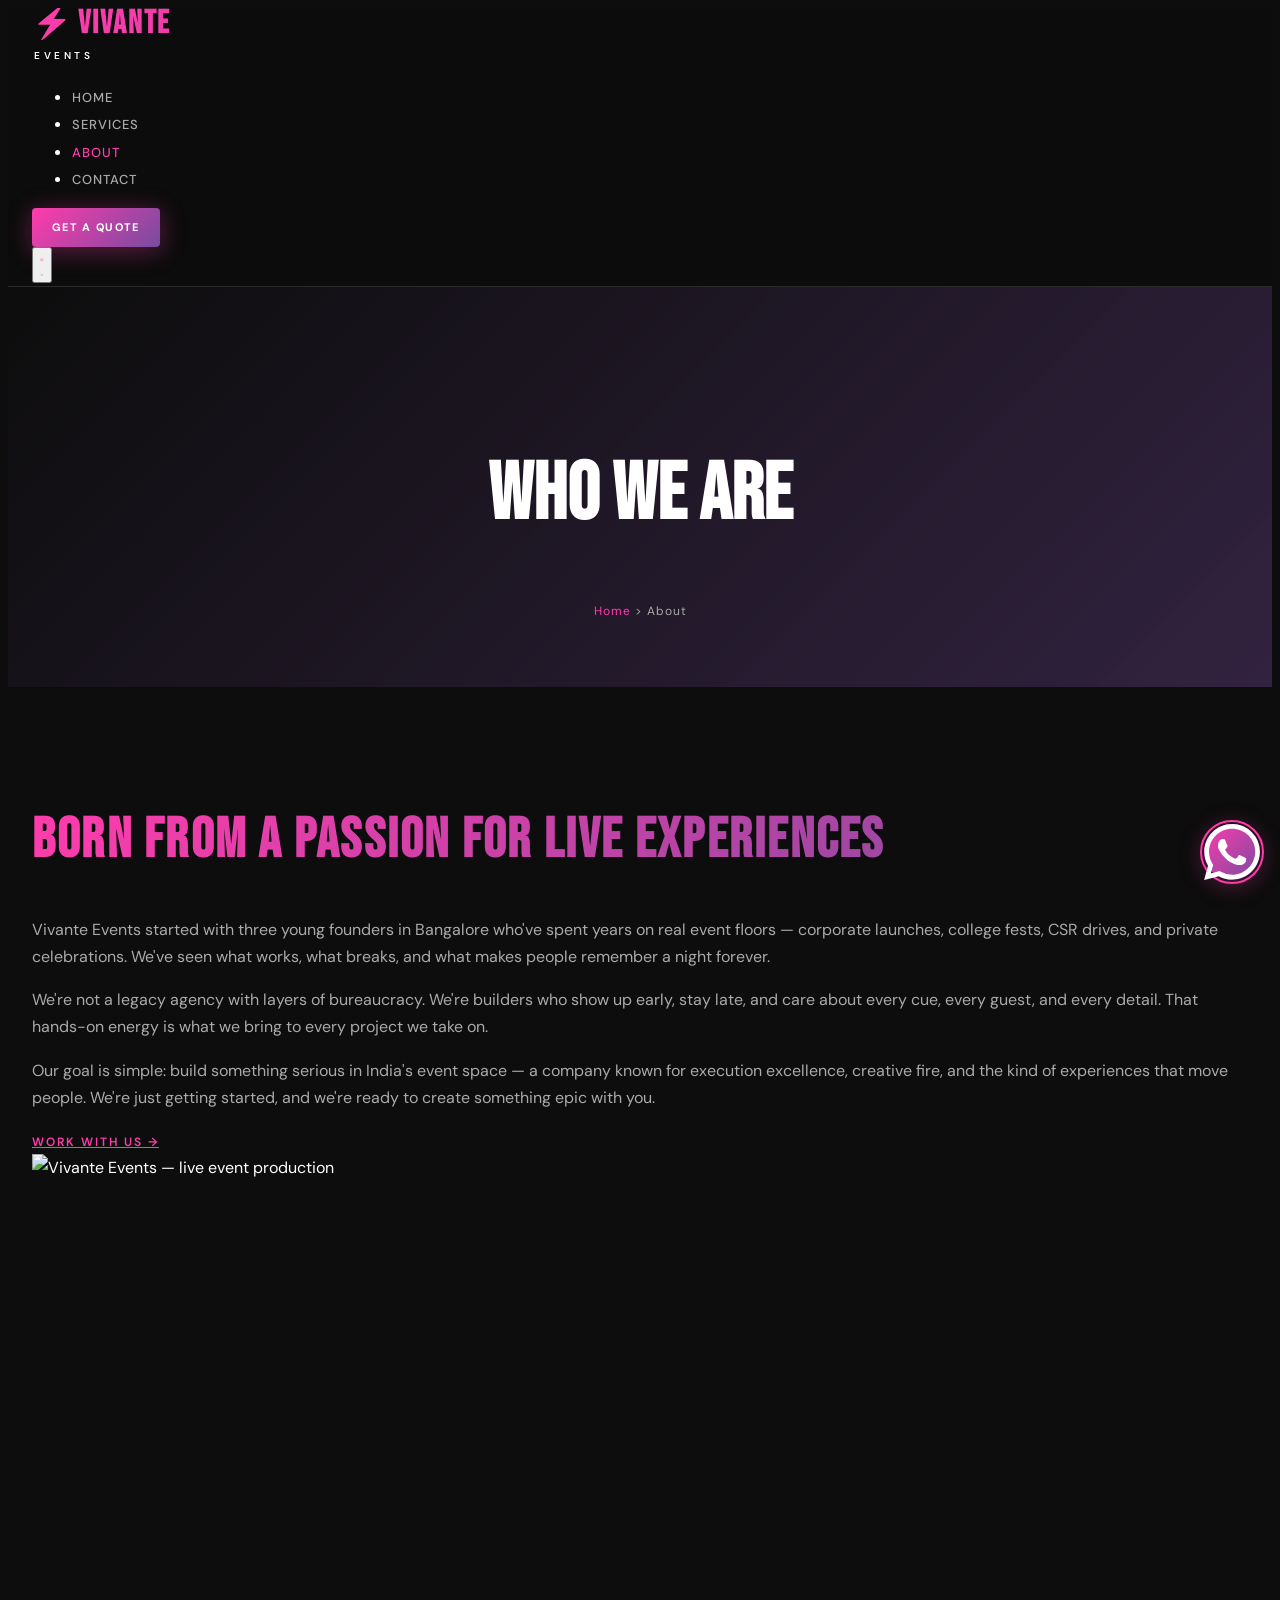
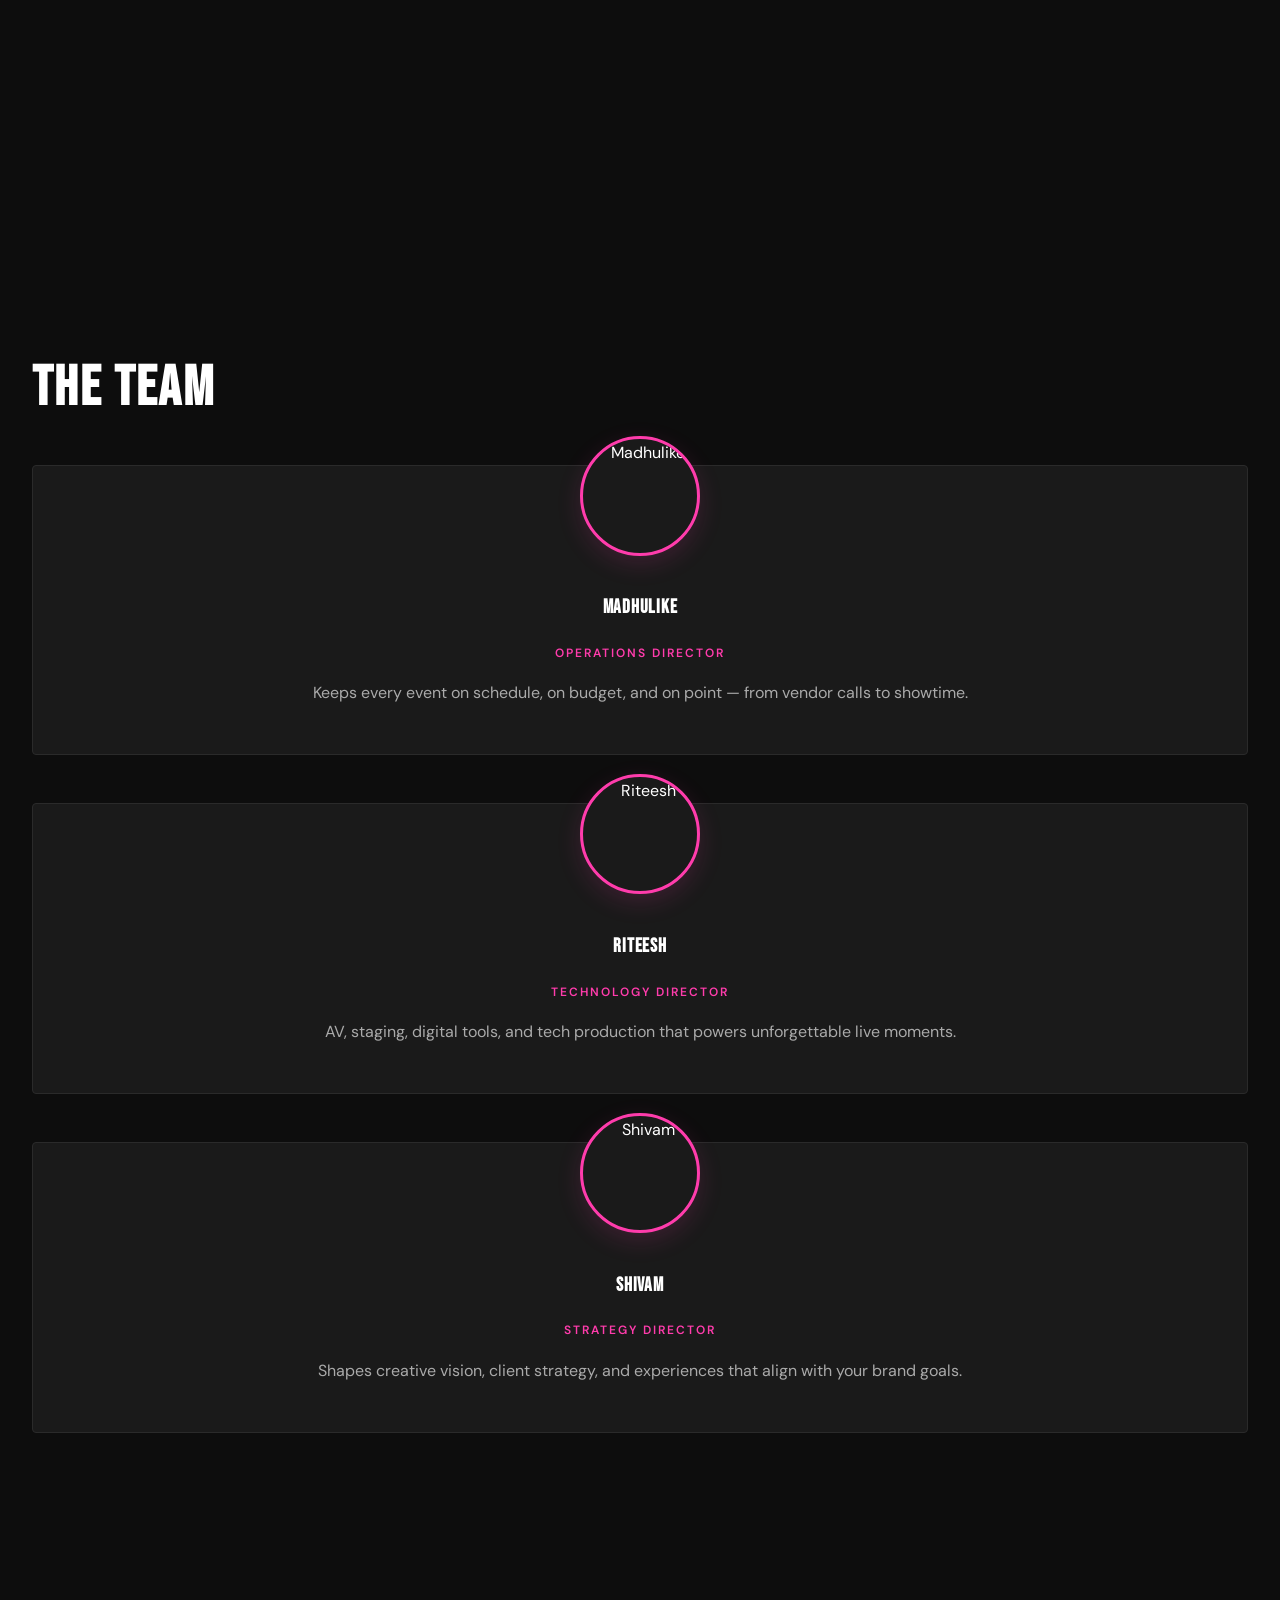
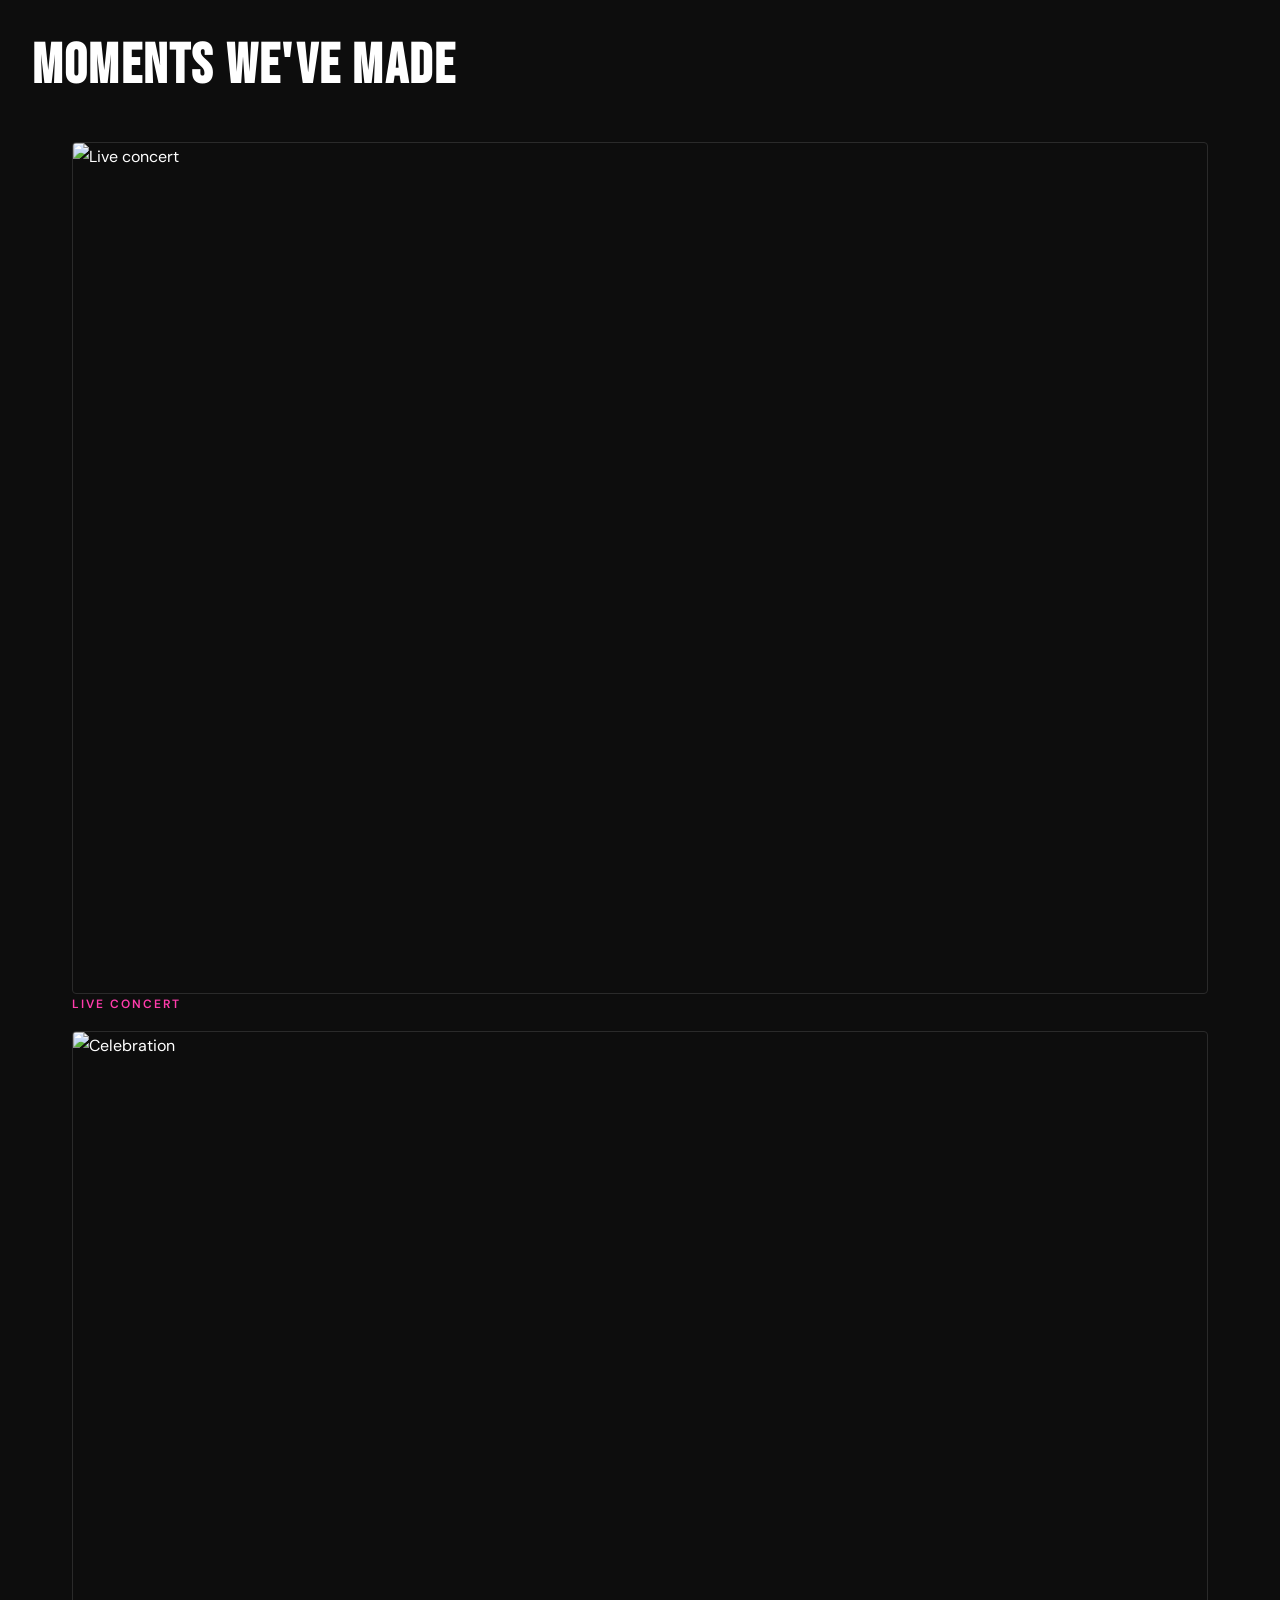
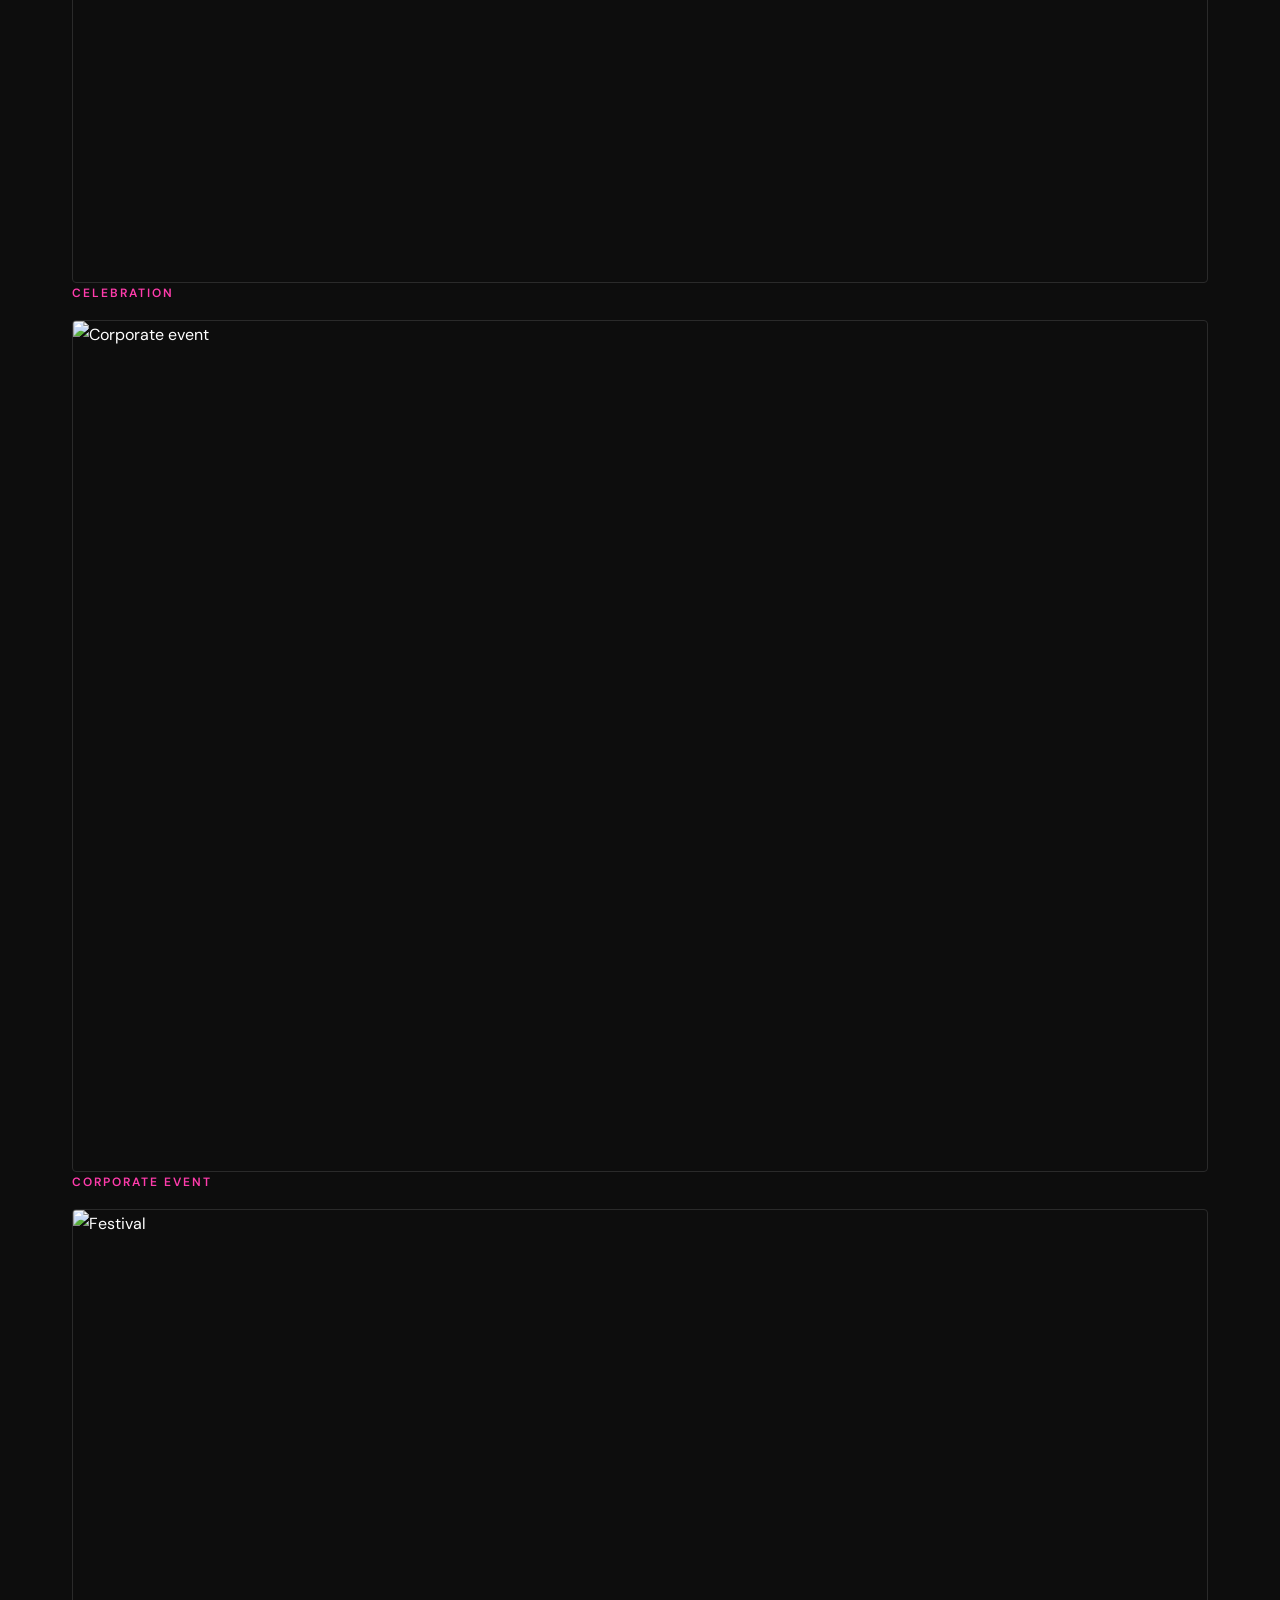
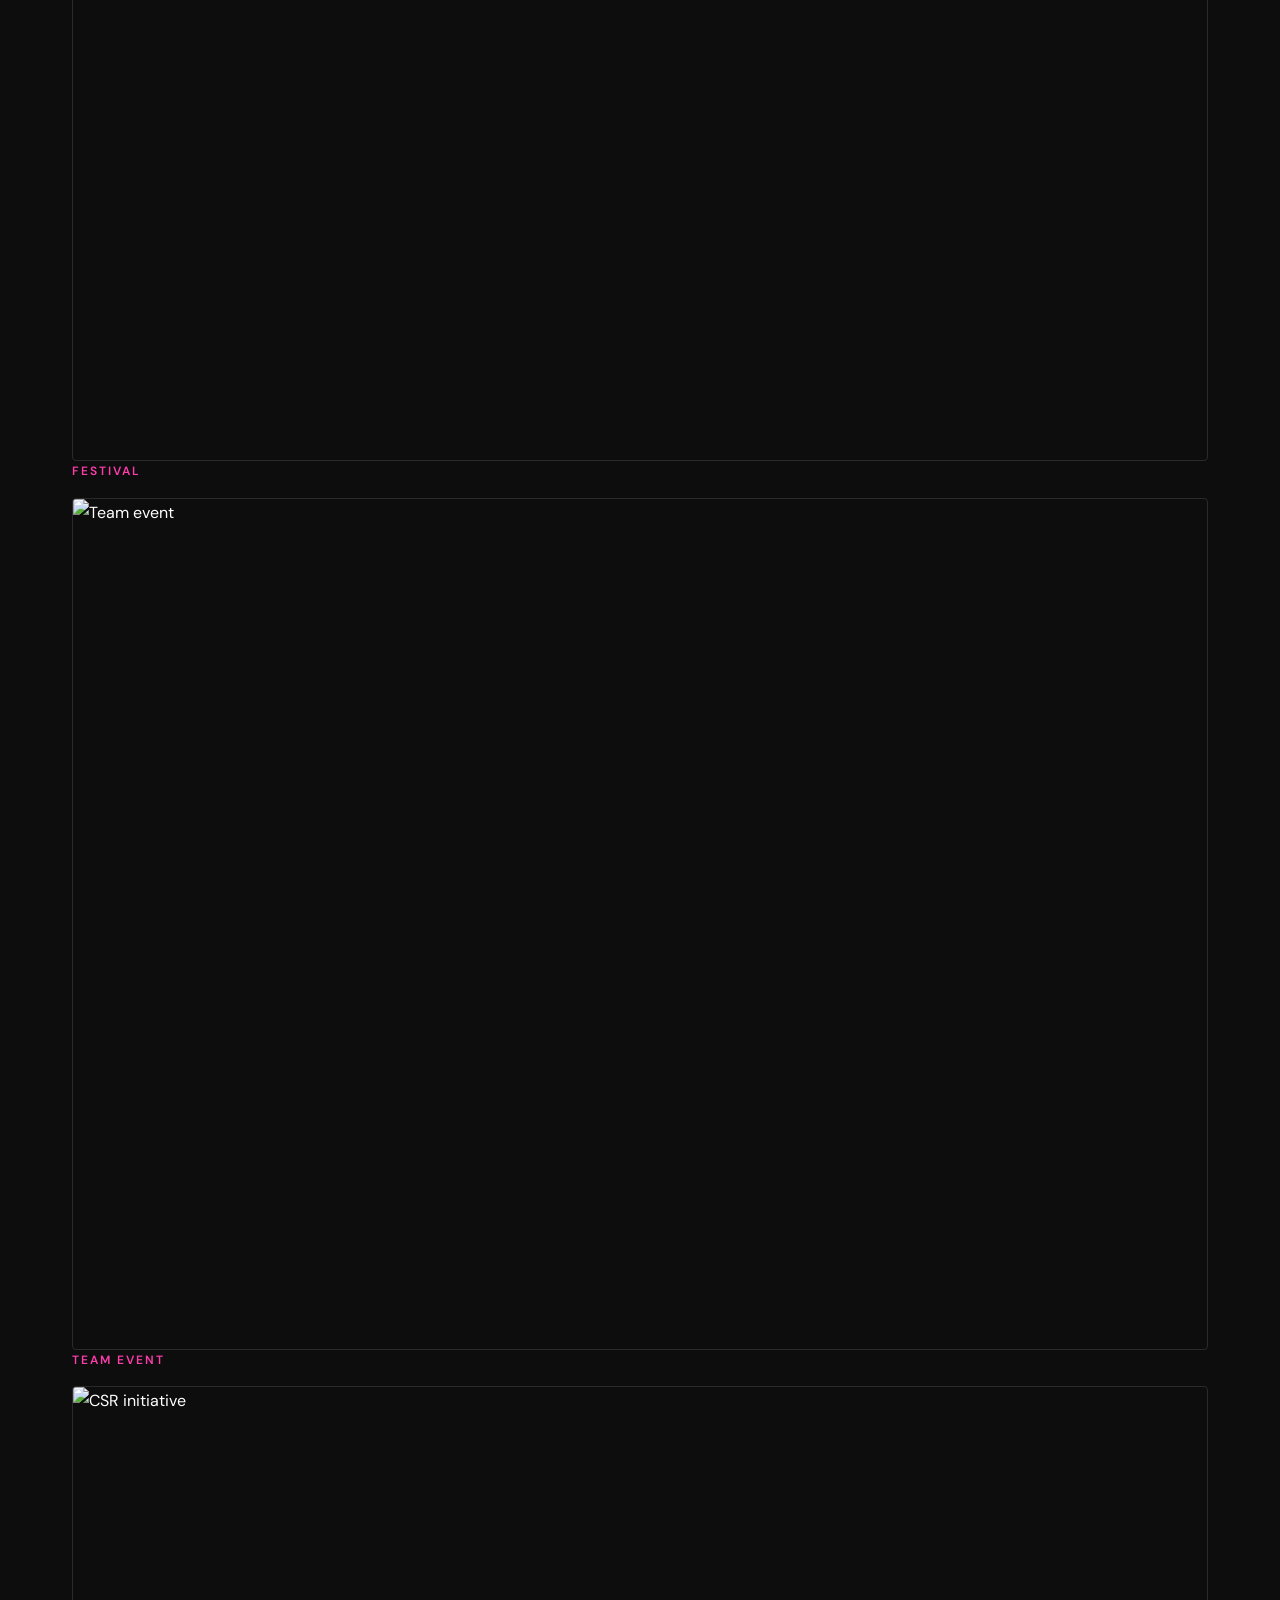
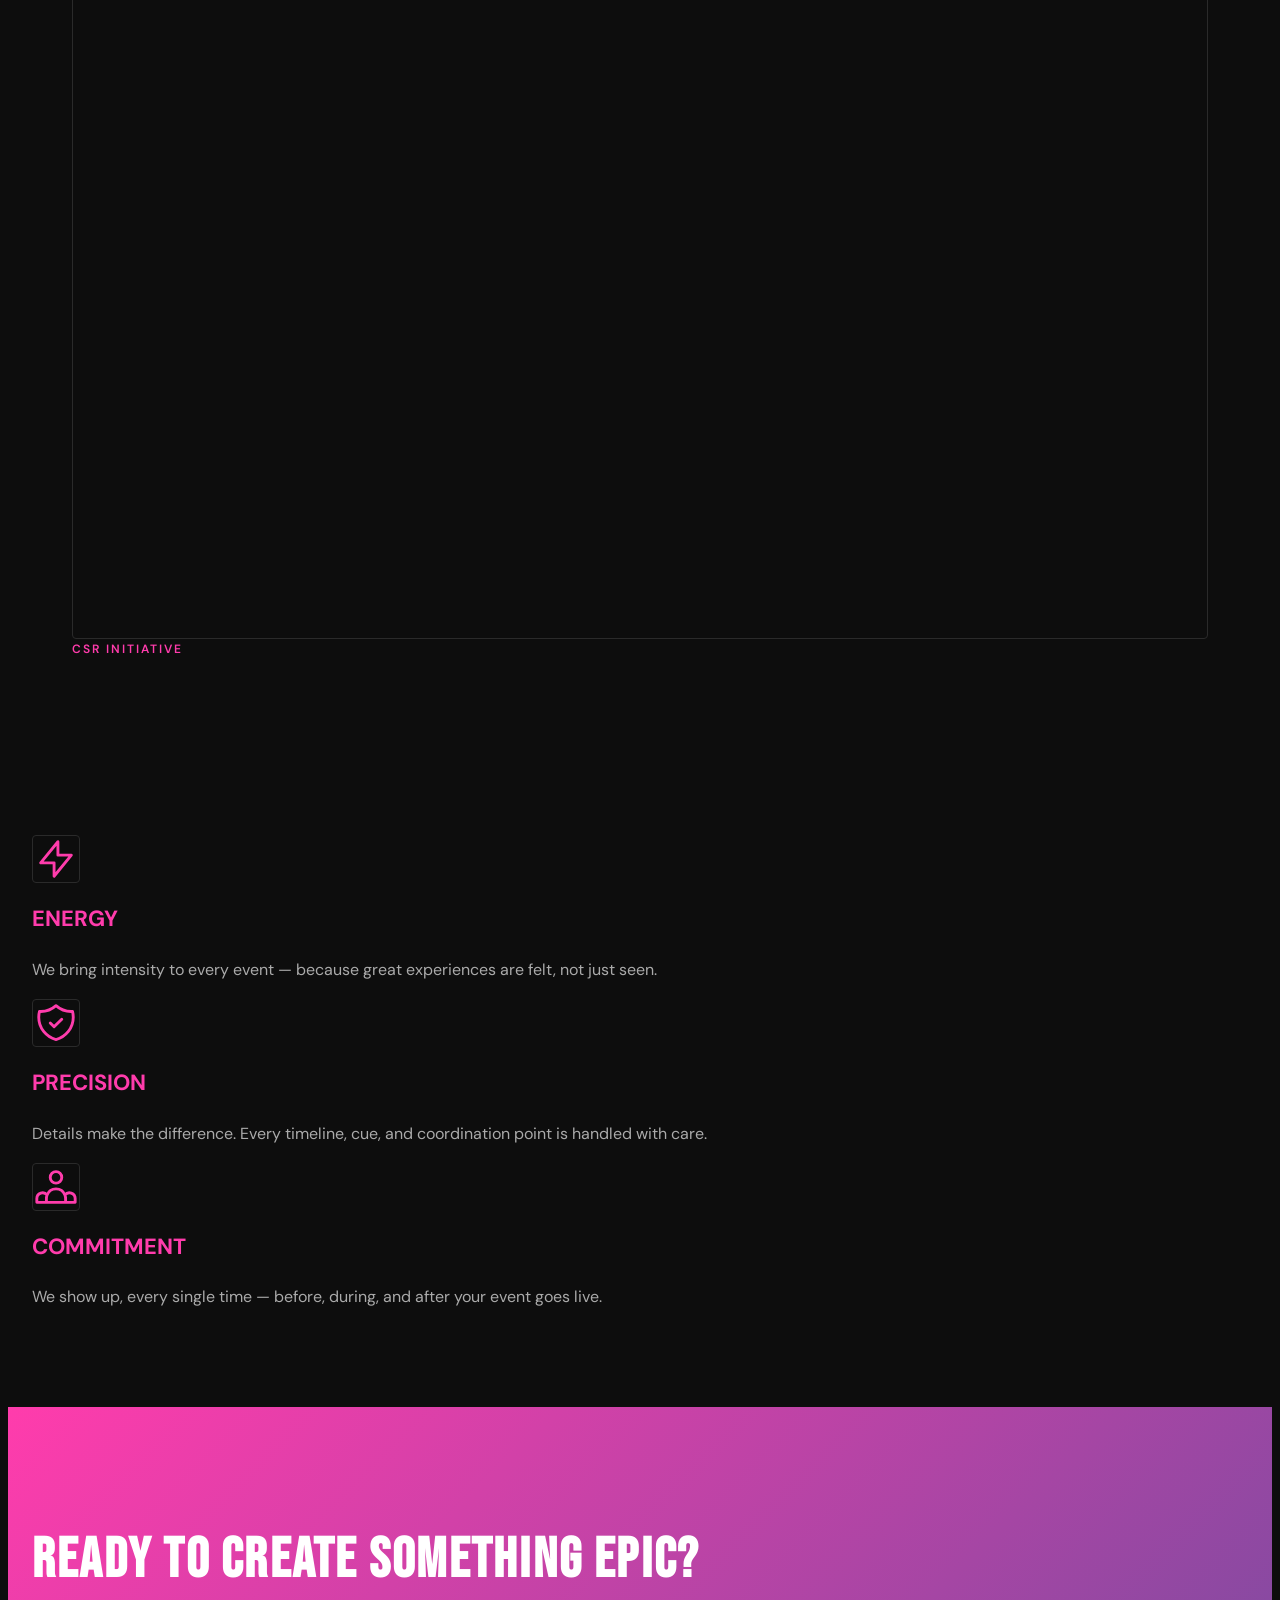
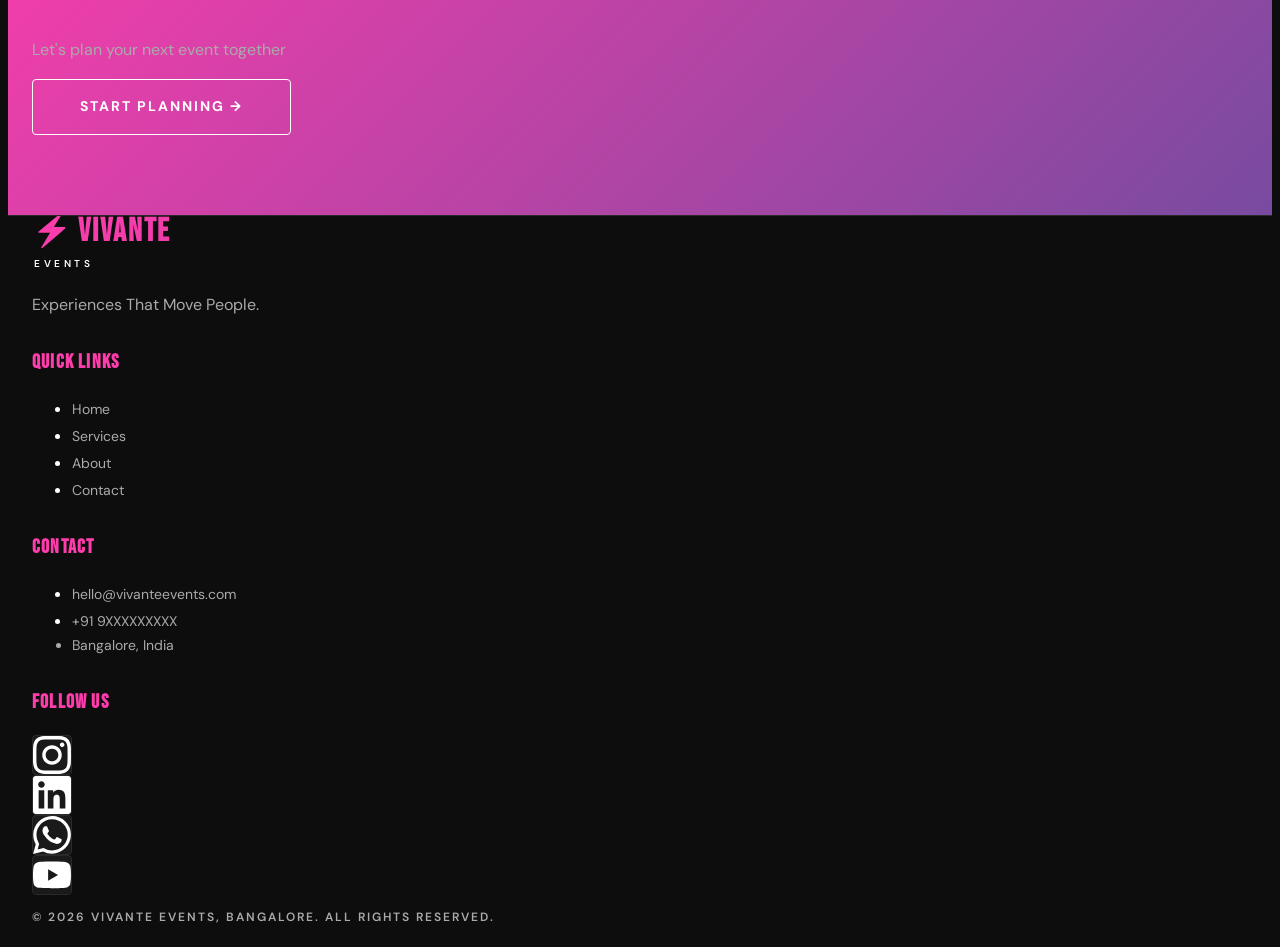
==== commit f2582856: "Update: premium features redesign" ====
--- a/about.html
+++ b/about.html
@@ -7,13 +7,20 @@
   <title>About Us | Vivante Events</title>
   <link rel="preconnect" href="https://fonts.googleapis.com">
   <link rel="preconnect" href="https://fonts.gstatic.com" crossorigin>
-  <link href="https://fonts.googleapis.com/css2?family=Bebas+Neue&family=DM+Sans:ital,opsz,wght@0,9..40,300;0,9..40,400;0,9..40,500;0,9..40,600;0,9..40,700;1,9..40,400&display=swap" rel="stylesheet">
+  <link href="https://fonts.googleapis.com/css2?family=Bebas+Neue&family=DM+Sans:ital,opsz,wght@0,9..40,400;0,9..40,500;0,9..40,600;0,9..40,700;1,9..40,400&display=swap" rel="stylesheet">
   <script src="https://cdn.tailwindcss.com"></script>
   <script>
     tailwind.config = {
       theme: {
         extend: {
-          colors: { stage: '#0D0D0D', orange: '#FF6B35', gold: '#FFD700', pink: '#E91E8C', muted: '#CCCCCC' },
+          colors: {
+            stage: '#0D0D0D',
+            accent: '#FF3CAC',
+            purple: '#784BA0',
+            muted: '#AAAAAA',
+            surface: '#1A1A1A',
+            border: '#2A2A2A',
+          },
           fontFamily: {
             display: ['"Bebas Neue"', 'Impact', 'sans-serif'],
             body: ['"DM Sans"', 'system-ui', 'sans-serif'],
@@ -26,33 +33,33 @@
 </head>
 <body>
 
-  <header id="navbar" class="sticky top-0 z-[100] bg-[#0D0D0D]/85 backdrop-blur-md border-b border-white/10">
-    <nav class="max-w-7xl mx-auto px-4 sm:px-6">
+  <header id="navbar" class="sticky top-0 z-[100]">
+    <nav class="container-main">
       <div class="flex items-center justify-between h-16 md:h-[72px]">
         <a href="index.html" class="brand-logo shrink-0">
           <span class="brand-name"><span aria-hidden="true">⚡</span> VIVANTE</span>
           <span class="brand-sub">Events</span>
         </a>
         <ul class="hidden lg:flex items-center gap-8">
-          <li><a href="index.html" class="text-muted hover:text-white text-sm font-medium uppercase tracking-wider transition-colors">Home</a></li>
-          <li><a href="services.html" class="text-muted hover:text-white text-sm font-medium uppercase tracking-wider transition-colors">Services</a></li>
-          <li><a href="about.html" class="nav-link-active text-sm uppercase tracking-wider">About</a></li>
-          <li><a href="contact.html" class="text-muted hover:text-white text-sm font-medium uppercase tracking-wider transition-colors">Contact</a></li>
+          <li><a href="index.html" class="nav-link">Home</a></li>
+          <li><a href="services.html" class="nav-link">Services</a></li>
+          <li><a href="about.html" class="nav-link nav-link-active">About</a></li>
+          <li><a href="contact.html" class="nav-link">Contact</a></li>
         </ul>
         <div class="hidden lg:block">
           <a href="contact.html" class="nav-cta">Get a Quote</a>
         </div>
-        <button id="nav-toggle" type="button" class="lg:hidden text-orange p-2 -mr-2" aria-label="Toggle menu" aria-expanded="false">
+        <button id="nav-toggle" type="button" class="nav-toggle lg:hidden p-2 -mr-2" aria-label="Toggle menu" aria-expanded="false">
           <svg id="icon-open" class="w-7 h-7" fill="none" stroke="currentColor" viewBox="0 0 24 24"><path stroke-linecap="round" stroke-linejoin="round" stroke-width="2" d="M4 6h16M4 12h16M4 18h16"/></svg>
           <svg id="icon-close" class="w-7 h-7 hidden" fill="none" stroke="currentColor" viewBox="0 0 24 24"><path stroke-linecap="round" stroke-linejoin="round" stroke-width="2" d="M6 18L18 6M6 6l12 12"/></svg>
         </button>
       </div>
-      <div id="mobile-menu" class="lg:hidden border-t border-white/10">
+      <div id="mobile-menu" class="lg:hidden">
         <ul class="py-4 flex flex-col gap-1">
-          <li><a href="index.html" class="block py-3 px-2 text-muted hover:text-white font-medium uppercase tracking-wider text-sm">Home</a></li>
-          <li><a href="services.html" class="block py-3 px-2 text-muted hover:text-white font-medium uppercase tracking-wider text-sm">Services</a></li>
-          <li><a href="about.html" class="block py-3 px-2 text-orange font-semibold uppercase tracking-wider text-sm">About</a></li>
-          <li><a href="contact.html" class="block py-3 px-2 text-muted hover:text-white font-medium uppercase tracking-wider text-sm">Contact</a></li>
+          <li><a href="index.html" class="block py-3 px-2 nav-link">Home</a></li>
+          <li><a href="services.html" class="block py-3 px-2 nav-link">Services</a></li>
+          <li><a href="about.html" class="block py-3 px-2 text-accent font-semibold caption">About</a></li>
+          <li><a href="contact.html" class="block py-3 px-2 nav-link">Contact</a></li>
           <li class="pt-2 px-2"><a href="contact.html" class="nav-cta block text-center w-full">Get a Quote</a></li>
         </ul>
       </div>
@@ -62,20 +69,20 @@
   <main>
     <section class="page-hero" style="background-image: url('https://picsum.photos/seed/concert/1920/800');">
       <div class="page-hero-content">
-        <h1 class="font-display page-hero-title">WHO WE ARE</h1>
+        <h1 class="page-hero-title">WHO WE ARE</h1>
         <p class="breadcrumb"><a href="index.html">Home</a> &gt; About</p>
       </div>
     </section>
 
     <!-- Our Story -->
-    <section class="py-12 md:py-20 px-4 sm:px-6">
-      <div class="max-w-7xl mx-auto">
+    <section class="section-pad">
+      <div class="container-main">
         <div class="grid grid-cols-1 lg:grid-cols-2 gap-10 lg:gap-16 items-center">
           <div class="reveal">
-            <h2 class="font-display text-3xl sm:text-4xl md:text-5xl text-orange mb-6 leading-tight">
+            <h2 class="section-title text-gradient mb-6 leading-tight">
               BORN FROM A PASSION FOR LIVE EXPERIENCES
             </h2>
-            <div class="space-y-4 text-muted text-sm md:text-base leading-relaxed">
+            <div class="space-y-4 body-text">
               <p>
                 Vivante Events started with three young founders in Bangalore who've spent years on real event floors — corporate launches, college fests, CSR drives, and private celebrations. We've seen what works, what breaks, and what makes people remember a night forever.
               </p>
@@ -86,13 +93,13 @@
                 Our goal is simple: build something serious in India's event space — a company known for execution excellence, creative fire, and the kind of experiences that move people. We're just getting started, and we're ready to create something epic with you.
               </p>
             </div>
-            <a href="contact.html" class="inline-block mt-8 text-orange font-semibold text-sm uppercase tracking-wider hover:underline">Work With Us →</a>
+            <a href="contact.html" class="inline-block mt-8 caption text-accent hover:text-white transition-colors">Work With Us →</a>
           </div>
           <div class="reveal">
             <img
               src="https://picsum.photos/seed/corporate/800/600"
               alt="Vivante Events — live event production"
-              class="w-full rounded-lg border border-white/10"
+              class="w-full rounded border border-border"
               width="800"
               height="600"
               loading="lazy">
@@ -102,160 +109,178 @@
     </section>
 
     <!-- Team -->
-    <section class="py-12 md:py-20 px-4 sm:px-6 bg-[#111111]">
-      <div class="max-w-7xl mx-auto">
-        <h2 class="font-display section-title text-center text-white mb-10 md:mb-14 reveal">THE TEAM</h2>
-
-        <div class="grid grid-cols-1 md:grid-cols-3 gap-6 md:gap-8">
+    <section class="section-pad bg-surface border-y border-border">
+      <div class="container-main">
+        <h2 class="section-title text-center mb-10 md:mb-14 reveal">THE TEAM</h2>
+
+        <div class="grid grid-cols-1 md:grid-cols-3 gap-6 md:gap-8 pt-8">
           <article class="team-card reveal">
-            <img src="https://picsum.photos/seed/person1/200/200" alt="Madhulike" class="team-avatar" width="120" height="120" loading="lazy">
-            <h3 class="font-display text-2xl text-white mb-1">MADHULIKE</h3>
-            <p class="text-orange text-xs uppercase tracking-widest font-semibold mb-3">Operations Director</p>
-            <p class="text-muted text-sm">Keeps every event on schedule, on budget, and on point — from vendor calls to showtime.</p>
+            <div class="team-avatar-wrap">
+              <img src="https://picsum.photos/seed/person1/200/200" alt="Madhulike" class="team-avatar" width="120" height="120" loading="lazy">
+            </div>
+            <div class="team-card-body">
+              <h3 class="font-display text-2xl text-white mb-1">MADHULIKE</h3>
+              <p class="caption text-accent mb-3">Operations Director</p>
+              <p class="body-text text-sm">Keeps every event on schedule, on budget, and on point — from vendor calls to showtime.</p>
+            </div>
           </article>
 
           <article class="team-card reveal">
-            <img src="https://picsum.photos/seed/person2/200/200" alt="Riteesh" class="team-avatar" width="120" height="120" loading="lazy">
-            <h3 class="font-display text-2xl text-white mb-1">RITEESH</h3>
-            <p class="text-orange text-xs uppercase tracking-widest font-semibold mb-3">Technology Director</p>
-            <p class="text-muted text-sm">AV, staging, digital tools, and tech production that powers unforgettable live moments.</p>
+            <div class="team-avatar-wrap">
+              <img src="https://picsum.photos/seed/person2/200/200" alt="Riteesh" class="team-avatar" width="120" height="120" loading="lazy">
+            </div>
+            <div class="team-card-body">
+              <h3 class="font-display text-2xl text-white mb-1">RITEESH</h3>
+              <p class="caption text-accent mb-3">Technology Director</p>
+              <p class="body-text text-sm">AV, staging, digital tools, and tech production that powers unforgettable live moments.</p>
+            </div>
           </article>
 
           <article class="team-card reveal">
-            <img src="https://picsum.photos/seed/person3/200/200" alt="Shivam" class="team-avatar" width="120" height="120" loading="lazy">
-            <h3 class="font-display text-2xl text-white mb-1">SHIVAM</h3>
-            <p class="text-orange text-xs uppercase tracking-widest font-semibold mb-3">Strategy Director</p>
-            <p class="text-muted text-sm">Shapes creative vision, client strategy, and experiences that align with your brand goals.</p>
+            <div class="team-avatar-wrap">
+              <img src="https://picsum.photos/seed/person3/200/200" alt="Shivam" class="team-avatar" width="120" height="120" loading="lazy">
+            </div>
+            <div class="team-card-body">
+              <h3 class="font-display text-2xl text-white mb-1">SHIVAM</h3>
+              <p class="caption text-accent mb-3">Strategy Director</p>
+              <p class="body-text text-sm">Shapes creative vision, client strategy, and experiences that align with your brand goals.</p>
+            </div>
           </article>
         </div>
       </div>
     </section>
 
     <!-- Gallery -->
-    <section class="py-12 md:py-20 px-4 sm:px-6">
-      <div class="max-w-7xl mx-auto">
-        <h2 class="font-display section-title text-white mb-10 md:mb-14 reveal">MOMENTS WE'VE MADE</h2>
+    <section class="section-pad">
+      <div class="container-main">
+        <h2 class="section-title mb-10 md:mb-14 reveal">MOMENTS WE'VE MADE</h2>
 
         <div class="grid grid-cols-2 lg:grid-cols-3 gap-4 md:gap-6">
           <figure class="gallery-grid-item reveal">
             <div class="gallery-grid-img">
               <img src="https://picsum.photos/seed/concert/600/450" alt="Live concert" loading="lazy">
             </div>
-            <figcaption class="text-sm text-gold mt-2 font-medium">Live Concert</figcaption>
+            <figcaption class="caption text-accent mt-2">Live Concert</figcaption>
           </figure>
           <figure class="gallery-grid-item reveal">
             <div class="gallery-grid-img">
               <img src="https://picsum.photos/seed/party/600/450" alt="Celebration" loading="lazy">
             </div>
-            <figcaption class="text-sm text-gold mt-2 font-medium">Celebration</figcaption>
+            <figcaption class="caption text-accent mt-2">Celebration</figcaption>
           </figure>
           <figure class="gallery-grid-item reveal">
             <div class="gallery-grid-img">
               <img src="https://picsum.photos/seed/corporate/600/450" alt="Corporate event" loading="lazy">
             </div>
-            <figcaption class="text-sm text-gold mt-2 font-medium">Corporate Event</figcaption>
+            <figcaption class="caption text-accent mt-2">Corporate Event</figcaption>
           </figure>
           <figure class="gallery-grid-item reveal">
             <div class="gallery-grid-img">
               <img src="https://picsum.photos/seed/festival/600/450" alt="Festival" loading="lazy">
             </div>
-            <figcaption class="text-sm text-gold mt-2 font-medium">Festival</figcaption>
+            <figcaption class="caption text-accent mt-2">Festival</figcaption>
           </figure>
           <figure class="gallery-grid-item reveal">
             <div class="gallery-grid-img">
               <img src="https://picsum.photos/seed/team/600/450" alt="Team event" loading="lazy">
             </div>
-            <figcaption class="text-sm text-gold mt-2 font-medium">Team Event</figcaption>
+            <figcaption class="caption text-accent mt-2">Team Event</figcaption>
           </figure>
           <figure class="gallery-grid-item reveal">
             <div class="gallery-grid-img">
               <img src="https://picsum.photos/seed/celebration/600/450" alt="CSR initiative" loading="lazy">
             </div>
-            <figcaption class="text-sm text-gold mt-2 font-medium">CSR Initiative</figcaption>
+            <figcaption class="caption text-accent mt-2">CSR Initiative</figcaption>
           </figure>
         </div>
       </div>
     </section>
 
     <!-- Values -->
-    <section class="py-12 md:py-20 px-4 sm:px-6 bg-[#111111] border-t border-white/5">
-      <div class="max-w-7xl mx-auto">
+    <section class="section-pad bg-surface border-t border-border">
+      <div class="container-main">
         <div class="grid grid-cols-1 md:grid-cols-3 gap-8 md:gap-10">
           <article class="reveal text-center md:text-left">
-            <span class="text-5xl mb-4 block" aria-hidden="true">⚡</span>
-            <h3 class="font-display text-2xl md:text-3xl text-orange mb-3">ENERGY</h3>
-            <p class="text-muted text-sm leading-relaxed">We bring intensity to every event — because great experiences are felt, not just seen.</p>
+            <div class="why-icon-wrap mx-auto md:mx-0">
+              <svg class="w-6 h-6" fill="none" stroke="currentColor" viewBox="0 0 24 24" aria-hidden="true"><path stroke-linecap="round" stroke-linejoin="round" stroke-width="1.5" d="M13 10V3L4 14h7v7l9-11h-7z"/></svg>
+            </div>
+            <h3 class="card-title text-accent mb-3">ENERGY</h3>
+            <p class="body-text text-sm">We bring intensity to every event — because great experiences are felt, not just seen.</p>
           </article>
           <article class="reveal text-center md:text-left">
-            <span class="text-5xl mb-4 block" aria-hidden="true">🎯</span>
-            <h3 class="font-display text-2xl md:text-3xl text-gold mb-3">PRECISION</h3>
-            <p class="text-muted text-sm leading-relaxed">Details make the difference. Every timeline, cue, and coordination point is handled with care.</p>
+            <div class="why-icon-wrap mx-auto md:mx-0">
+              <svg class="w-6 h-6" fill="none" stroke="currentColor" viewBox="0 0 24 24" aria-hidden="true"><path stroke-linecap="round" stroke-linejoin="round" stroke-width="1.5" d="M9 12l2 2 4-4m5.618-4.016A11.955 11.955 0 0112 2.944a11.955 11.955 0 01-8.618 3.04A12.02 12.02 0 003 9c0 5.591 3.824 10.29 9 11.622 5.176-1.332 9-6.03 9-11.622 0-1.042-.133-2.052-.382-3.016z"/></svg>
+            </div>
+            <h3 class="card-title text-accent mb-3">PRECISION</h3>
+            <p class="body-text text-sm">Details make the difference. Every timeline, cue, and coordination point is handled with care.</p>
           </article>
           <article class="reveal text-center md:text-left">
-            <span class="text-5xl mb-4 block" aria-hidden="true">🤝</span>
-            <h3 class="font-display text-2xl md:text-3xl text-pink mb-3">COMMITMENT</h3>
-            <p class="text-muted text-sm leading-relaxed">We show up, every single time — before, during, and after your event goes live.</p>
-          </article>
-        </div>
-      </div>
-    </section>
-
-    <section class="cta-gradient py-12 md:py-16 px-4 sm:px-6">
-      <div class="max-w-3xl mx-auto text-center reveal">
-        <h2 class="font-display text-3xl sm:text-4xl md:text-5xl text-white mb-4">READY TO CREATE SOMETHING EPIC?</h2>
-        <p class="text-white/90 text-base md:text-lg mb-8">Let's plan your next event together</p>
-        <a href="contact.html" class="btn-cta-white mx-auto">START PLANNING →</a>
+            <div class="why-icon-wrap mx-auto md:mx-0">
+              <svg class="w-6 h-6" fill="none" stroke="currentColor" viewBox="0 0 24 24" aria-hidden="true"><path stroke-linecap="round" stroke-linejoin="round" stroke-width="1.5" d="M17 20h5v-2a3 3 0 00-5.356-1.857M17 20H7m10 0v-2c0-.656-.126-1.283-.356-1.857M7 20H2v-2a3 3 0 015.356-1.857M7 20v-2c0-.656.126-1.283.356-1.857m0 0a5.002 5.002 0 019.288 0M15 7a3 3 0 11-6 0 3 3 0 016 0z"/></svg>
+            </div>
+            <h3 class="card-title text-accent mb-3">COMMITMENT</h3>
+            <p class="body-text text-sm">We show up, every single time — before, during, and after your event goes live.</p>
+          </article>
+        </div>
+      </div>
+    </section>
+
+    <section class="cta-gradient section-pad">
+      <div class="container-main max-w-3xl text-center reveal">
+        <h2 class="section-title text-white mb-4">READY TO CREATE SOMETHING EPIC?</h2>
+        <p class="body-text text-white/90 mb-8">Let's plan your next event together</p>
+        <a href="contact.html" class="btn-secondary inline-flex">Start Planning →</a>
       </div>
     </section>
   </main>
 
-  <footer class="bg-[#0A0A0A] border-t border-white/10 pt-12 pb-8 px-4 sm:px-6">
-    <div class="max-w-7xl mx-auto">
+  <footer class="site-footer pt-12 pb-8">
+    <div class="container-main">
       <div class="grid grid-cols-1 sm:grid-cols-2 lg:grid-cols-4 gap-10 mb-10">
         <div>
           <a href="index.html" class="brand-logo inline-block mb-3">
             <span class="brand-name"><span aria-hidden="true">⚡</span> VIVANTE</span>
             <span class="brand-sub">Events</span>
           </a>
-          <p class="text-muted text-sm leading-relaxed">Experiences That Move People.</p>
-        </div>
-        <div>
-          <h4 class="font-display text-xl text-orange mb-4">QUICK LINKS</h4>
-          <ul class="space-y-2 text-sm">
-            <li><a href="index.html" class="text-muted hover:text-white transition-colors">Home</a></li>
-            <li><a href="services.html" class="text-muted hover:text-white transition-colors">Services</a></li>
-            <li><a href="about.html" class="text-orange">About</a></li>
-            <li><a href="contact.html" class="text-muted hover:text-white transition-colors">Contact</a></li>
+          <p class="body-text text-sm">Experiences That Move People.</p>
+        </div>
+        <div>
+          <h4 class="footer-heading">QUICK LINKS</h4>
+          <ul class="space-y-2">
+            <li><a href="index.html" class="footer-link">Home</a></li>
+            <li><a href="services.html" class="footer-link">Services</a></li>
+            <li><a href="about.html" class="footer-link">About</a></li>
+            <li><a href="contact.html" class="footer-link">Contact</a></li>
           </ul>
         </div>
         <div>
-          <h4 class="font-display text-xl text-orange mb-4">CONTACT</h4>
-          <ul class="space-y-2 text-sm text-muted">
-            <li><a href="mailto:hello@vivanteevents.com" class="hover:text-white transition-colors">hello@vivanteevents.com</a></li>
-            <li><a href="tel:+919XXXXXXXXX" class="hover:text-white transition-colors">+91 9XXXXXXXXX</a></li>
-            <li>Bangalore, India</li>
+          <h4 class="footer-heading">CONTACT</h4>
+          <ul class="space-y-2">
+            <li><a href="mailto:hello@vivanteevents.com" class="footer-link">hello@vivanteevents.com</a></li>
+            <li><a href="tel:+919XXXXXXXXX" class="footer-link">+91 9XXXXXXXXX</a></li>
+            <li class="footer-link">Bangalore, India</li>
           </ul>
         </div>
         <div>
-          <h4 class="font-display text-xl text-orange mb-4">FOLLOW US</h4>
-          <div class="flex gap-4">
-            <a href="https://instagram.com/vivanteevents" target="_blank" rel="noopener noreferrer" class="w-10 h-10 flex items-center justify-center rounded-full bg-white/10 text-white hover:bg-orange hover:text-[#0D0D0D] transition-colors" aria-label="Instagram">
+          <h4 class="footer-heading">FOLLOW US</h4>
+          <div class="flex gap-3">
+            <a href="https://instagram.com/vivanteevents" target="_blank" rel="noopener noreferrer" class="social-btn" aria-label="Instagram">
               <svg class="w-5 h-5" fill="currentColor" viewBox="0 0 24 24"><path d="M12 2.163c3.204 0 3.584.012 4.85.07 3.252.148 4.771 1.691 4.919 4.919.058 1.265.069 1.645.069 4.849 0 3.205-.012 3.584-.069 4.849-.149 3.225-1.664 4.771-4.919 4.919-1.266.058-1.644.07-4.85.07-3.204 0-3.584-.012-4.849-.07-3.26-.149-4.771-1.699-4.919-4.92-.058-1.265-.07-1.644-.07-4.849 0-3.204.013-3.583.07-4.849.149-3.227 1.664-4.771 4.919-4.919 1.266-.057 1.645-.069 4.849-.069zm0-2.163c-3.259 0-3.667.014-4.947.072-4.358.2-6.78 2.618-6.98 6.98-.059 1.281-.073 1.689-.073 4.948 0 3.259.014 3.668.072 4.948.2 4.358 2.618 6.78 6.98 6.98 1.281.058 1.689.072 4.948.072 3.259 0 3.668-.014 4.948-.072 4.354-.2 6.782-2.618 6.979-6.98.059-1.28.073-1.689.073-4.948 0-3.259-.014-3.667-.072-4.947-.196-4.354-2.617-6.78-6.979-6.98-1.281-.059-1.69-.073-4.949-.073zm0 5.838c-3.403 0-6.162 2.759-6.162 6.162s2.759 6.163 6.162 6.163 6.162-2.759 6.162-6.163c0-3.403-2.759-6.162-6.162-6.162zm0 10.162c-2.209 0-4-1.79-4-4 0-2.209 1.791-4 4-4s4 1.791 4 4c0 2.21-1.791 4-4 4zm6.406-11.845c-.796 0-1.441.645-1.441 1.44s.645 1.44 1.441 1.44c.795 0 1.439-.645 1.439-1.44s-.644-1.44-1.439-1.44z"/></svg>
             </a>
-            <a href="https://linkedin.com/company/vivanteevents" target="_blank" rel="noopener noreferrer" class="w-10 h-10 flex items-center justify-center rounded-full bg-white/10 text-white hover:bg-orange hover:text-[#0D0D0D] transition-colors" aria-label="LinkedIn">
+            <a href="https://linkedin.com/company/vivanteevents" target="_blank" rel="noopener noreferrer" class="social-btn" aria-label="LinkedIn">
               <svg class="w-5 h-5" fill="currentColor" viewBox="0 0 24 24"><path d="M20.447 20.452h-3.554v-5.569c0-1.328-.027-3.037-1.852-3.037-1.853 0-2.136 1.445-2.136 2.939v5.667H9.351V9h3.414v1.561h.046c.477-.9 1.637-1.85 3.37-1.85 3.601 0 4.267 2.37 4.267 5.455v6.286zM5.337 7.433c-1.144 0-2.063-.926-2.063-2.065 0-1.138.92-2.063 2.063-2.063 1.14 0 2.064.925 2.064 2.063 0 1.139-.925 2.065-2.064 2.065zm1.782 13.019H3.555V9h3.564v11.452zM22.225 0H1.771C.792 0 0 .774 0 1.729v20.542C0 23.227.792 24 1.771 24h20.451C23.2 24 24 23.227 24 22.271V1.729C24 .774 23.2 0 22.222 0h.003z"/></svg>
             </a>
-            <a href="https://wa.me/919XXXXXXXXXX" target="_blank" rel="noopener noreferrer" class="w-10 h-10 flex items-center justify-center rounded-full bg-white/10 text-white hover:bg-[#25D366] transition-colors" aria-label="WhatsApp">
+            <a href="https://wa.me/919XXXXXXXXXX" target="_blank" rel="noopener noreferrer" class="social-btn" aria-label="WhatsApp">
               <svg class="w-5 h-5" fill="currentColor" viewBox="0 0 24 24"><path d="M17.472 14.382c-.297-.149-1.758-.867-2.03-.967-.273-.099-.471-.148-.67.15-.197.297-.767.966-.94 1.164-.173.199-.347.223-.644.075-.297-.15-1.255-.463-2.39-1.475-.883-.788-1.48-1.761-1.653-2.059-.173-.297-.018-.458.13-.606.134-.133.298-.347.446-.52.149-.174.198-.298.298-.497.099-.198.05-.371-.025-.52-.075-.149-.669-1.612-.916-2.207-.242-.579-.487-.5-.669-.51-.173-.008-.371-.01-.57-.01-.198 0-.52.074-.792.372-.272.297-1.04 1.016-1.04 2.479 0 1.462 1.065 2.875 1.213 3.074.149.198 2.096 3.2 5.077 4.487.709.306 1.262.489 1.694.625.712.227 1.36.195 1.871.118.571-.085 1.758-.719 2.006-1.413.248-.694.248-1.289.173-1.413-.074-.124-.272-.198-.57-.347m-5.421 7.403h-.004a9.87 9.87 0 01-5.031-1.378l-.361-.214-3.741.982.998-3.648-.235-.374a9.86 9.86 0 01-1.51-5.26c.001-5.45 4.436-9.884 9.888-9.884 2.64 0 5.122 1.03 6.988 2.898a9.825 9.825 0 012.893 6.994c-.003 5.45-4.435 9.884-9.885 9.884m8.413-18.297A11.815 11.815 0 0012.05 0C5.495 0 .16 5.335.157 11.892c0 2.096.547 4.142 1.588 5.945L.057 24l6.305-1.654a11.882 11.882 0 005.683 1.448h.005c6.554 0 11.89-5.335 11.893-11.893a11.821 11.821 0 00-3.48-8.413z"/></svg>
             </a>
-            <a href="https://youtube.com/@vivanteevents" target="_blank" rel="noopener noreferrer" class="w-10 h-10 flex items-center justify-center rounded-full bg-white/10 text-white hover:bg-orange hover:text-[#0D0D0D] transition-colors" aria-label="YouTube">
+            <a href="https://youtube.com/@vivanteevents" target="_blank" rel="noopener noreferrer" class="social-btn" aria-label="YouTube">
               <svg class="w-5 h-5" fill="currentColor" viewBox="0 0 24 24"><path d="M23.498 6.186a3.016 3.016 0 00-2.122-2.136C19.505 3.545 12 3.545 12 3.545s-7.505 0-9.377.505A3.017 3.017 0 00.502 6.186C0 8.07 0 12 0 12s0 3.93.502 5.814a3.016 3.016 0 002.122 2.136c1.871.505 9.376.505 9.376.505s7.505 0 9.377-.505a3.015 3.015 0 002.122-2.136C24 15.93 24 12 24 12s0-3.93-.502-5.814zM9.545 15.568V8.432L15.818 12l-6.273 3.568z"/></svg>
             </a>
           </div>
         </div>
       </div>
-      <div class="border-t border-white/10 pt-6 text-center text-muted text-xs sm:text-sm">
-        <p>&copy; 2026 Vivante Events, Bangalore. All rights reserved.</p>
+      <div class="border-t border-border pt-6 text-center">
+        <p class="caption text-secondary">&copy; 2026 Vivante Events, Bangalore. All rights reserved.</p>
       </div>
     </div>
   </footer>
--- a/css/style.css
+++ b/css/style.css
@@ -1,14 +1,17 @@
-/* ============================================
-   Vivante Events — Shared Styles
-   Festival energy · Dark stage · Orange accents
-   ============================================ */
+/* Vivante Events — Brand Design System
+   Pink · Purple · True Black */
 
 :root {
-  --stage: #0D0D0D;
-  --orange: #FF6B35;
-  --gold: #FFD700;
-  --pink: #E91E8C;
-  --muted: #CCCCCC;
+  --bg: #0D0D0D;
+  --accent: #FF3CAC;
+  --purple: #784BA0;
+  --gradient: linear-gradient(135deg, #FF3CAC, #784BA0);
+  --text: #FFFFFF;
+  --text-secondary: #AAAAAA;
+  --surface: #1A1A1A;
+  --border: #2A2A2A;
+  --glow: rgba(255, 60, 172, 0.15);
+  --glow-strong: rgba(255, 60, 172, 0.35);
 }
 
 *, *::before, *::after { box-sizing: border-box; }
@@ -20,36 +23,76 @@
 
 body {
   font-family: 'DM Sans', system-ui, sans-serif;
-  background-color: var(--stage);
-  color: #FFFFFF;
+  font-size: 16px;
+  line-height: 1.7;
+  background-color: var(--bg);
+  color: var(--text);
   overflow-x: hidden;
 }
 
 img { max-width: 100%; height: auto; display: block; }
 
 ::selection {
-  background-color: var(--orange);
-  color: var(--stage);
-}
-
-/* Custom scrollbar */
+  background-color: var(--accent);
+  color: var(--bg);
+}
+
 ::-webkit-scrollbar { width: 8px; height: 8px; }
-::-webkit-scrollbar-track { background: #1a1a1a; }
-::-webkit-scrollbar-thumb { background: var(--orange); border-radius: 4px; }
-::-webkit-scrollbar-thumb:hover { background: #ff8555; }
+::-webkit-scrollbar-track { background: var(--surface); }
+::-webkit-scrollbar-thumb { background: var(--accent); border-radius: 4px; }
 
 .font-display {
   font-family: 'Bebas Neue', Impact, sans-serif;
   letter-spacing: 0.04em;
 }
 
-/* ---- Logo ---- */
+.text-secondary { color: var(--text-secondary); }
+.text-accent { color: var(--accent); }
+.text-gradient {
+  background: var(--gradient);
+  -webkit-background-clip: text;
+  background-clip: text;
+  color: transparent;
+}
+
+/* Typography */
+.section-title {
+  font-family: 'Bebas Neue', Impact, sans-serif;
+  font-size: clamp(2.25rem, 6vw, 3.5rem);
+  line-height: 1;
+  letter-spacing: 0.04em;
+}
+
+.card-title {
+  font-family: 'DM Sans', sans-serif;
+  font-size: 22px;
+  font-weight: 700;
+  line-height: 1.3;
+}
+
+.caption {
+  font-size: 12px;
+  font-weight: 600;
+  letter-spacing: 2px;
+  text-transform: uppercase;
+}
+
+.body-text {
+  font-size: 16px;
+  line-height: 1.7;
+  color: var(--text-secondary);
+}
+
+/* Logo */
 .brand-logo { line-height: 1; text-decoration: none; }
 .brand-logo .brand-name {
   font-family: 'Bebas Neue', Impact, sans-serif;
   font-size: 32px;
   font-weight: 700;
-  color: var(--orange);
+  background: var(--gradient);
+  -webkit-background-clip: text;
+  background-clip: text;
+  color: transparent;
   letter-spacing: 0.06em;
   display: flex;
   align-items: center;
@@ -59,42 +102,60 @@
   font-family: 'DM Sans', sans-serif;
   font-size: 10px;
   font-weight: 600;
-  color: #FFFFFF;
+  color: var(--text);
   letter-spacing: 0.35em;
   text-transform: uppercase;
   margin-top: 2px;
   padding-left: 2px;
 }
 
-/* ---- Navbar ---- */
+/* Navbar */
+#navbar {
+  background: rgba(13, 13, 13, 0.72) !important;
+  backdrop-filter: blur(20px);
+  -webkit-backdrop-filter: blur(20px);
+  border-bottom: 1px solid var(--border) !important;
+}
+
 #navbar.navbar-scrolled {
-  box-shadow: 0 4px 24px rgba(0, 0, 0, 0.5);
-  background-color: rgba(13, 13, 13, 0.98) !important;
+  background: rgba(13, 13, 13, 0.92) !important;
+  box-shadow: 0 8px 32px rgba(0, 0, 0, 0.4);
 }
 
 .nav-link-active {
-  color: var(--orange) !important;
+  color: var(--accent) !important;
   font-weight: 600;
 }
 
+.nav-link {
+  color: var(--text-secondary);
+  font-size: 13px;
+  font-weight: 500;
+  letter-spacing: 0.08em;
+  text-transform: uppercase;
+  text-decoration: none;
+  transition: color 0.2s;
+}
+.nav-link:hover { color: var(--text); }
+
 .nav-cta {
-  background: var(--orange);
-  color: var(--stage);
+  background: var(--gradient);
+  color: var(--text);
   font-weight: 700;
-  font-size: 0.75rem;
-  letter-spacing: 0.06em;
-  text-transform: uppercase;
-  padding: 0.5rem 1rem;
-  border-radius: 4px;
-  box-shadow: 0 0 20px rgba(255, 107, 53, 0.5), 0 0 40px rgba(255, 107, 53, 0.2);
-  transition: transform 0.2s, box-shadow 0.2s;
+  font-size: 11px;
+  letter-spacing: 0.12em;
+  text-transform: uppercase;
+  padding: 10px 20px;
+  border-radius: 4px;
+  box-shadow: 0 4px 24px var(--glow-strong);
+  transition: transform 0.25s, box-shadow 0.25s;
   white-space: nowrap;
   text-decoration: none;
   display: inline-block;
 }
 .nav-cta:hover {
-  transform: translateY(-1px);
-  box-shadow: 0 0 28px rgba(255, 107, 53, 0.7), 0 0 50px rgba(255, 107, 53, 0.35);
+  transform: scale(1.03);
+  box-shadow: 0 8px 32px var(--glow-strong);
 }
 
 #mobile-menu {
@@ -102,217 +163,328 @@
   overflow: hidden;
   transition: max-height 0.35s ease, opacity 0.3s ease;
   opacity: 0;
+  border-top: 1px solid var(--border);
 }
 #mobile-menu.open {
   max-height: 420px;
   opacity: 1;
 }
 
-/* ---- Scroll reveal ---- */
-.reveal {
-  opacity: 0;
-  transform: translateY(32px);
-  transition: opacity 0.7s ease, transform 0.7s ease;
-}
-.reveal.visible {
-  opacity: 1;
-  transform: translateY(0);
-}
-
-/* ---- Page hero (inner pages) ---- */
-.page-hero {
-  height: 400px;
-  min-height: 400px;
-  display: flex;
+.nav-toggle { color: var(--accent); }
+
+/* Buttons */
+.btn-primary {
+  display: inline-flex;
   align-items: center;
   justify-content: center;
-  background-size: cover;
-  background-position: center;
-  position: relative;
-  margin-top: 0;
-}
-.page-hero::before {
+  background: var(--gradient);
+  color: var(--text);
+  padding: 16px 48px;
+  border-radius: 4px;
+  border: none;
+  font-family: 'DM Sans', sans-serif;
+  font-weight: 700;
+  font-size: 14px;
+  letter-spacing: 2px;
+  text-transform: uppercase;
+  text-decoration: none;
+  cursor: pointer;
+  transition: transform 0.25s ease, box-shadow 0.25s ease;
+  box-shadow: 0 4px 24px var(--glow);
+}
+.btn-primary:hover {
+  transform: scale(1.03);
+  box-shadow: 0 8px 40px var(--glow-strong), 0 0 60px rgba(120, 75, 160, 0.25);
+}
+
+.btn-secondary {
+  position: relative;
+  display: inline-flex;
+  align-items: center;
+  justify-content: center;
+  background: transparent;
+  color: var(--accent);
+  padding: 15px 47px;
+  border-radius: 4px;
+  border: 1.5px solid var(--accent);
+  font-family: 'DM Sans', sans-serif;
+  font-weight: 700;
+  font-size: 14px;
+  letter-spacing: 2px;
+  text-transform: uppercase;
+  text-decoration: none;
+  cursor: pointer;
+  overflow: hidden;
+  transition: color 0.35s ease;
+  z-index: 0;
+}
+.btn-secondary::before {
   content: '';
   position: absolute;
   inset: 0;
-  background: linear-gradient(rgba(13, 13, 13, 0.55), rgba(13, 13, 13, 0.8));
-}
-.page-hero .page-hero-content {
-  position: relative;
-  z-index: 1;
-  text-align: center;
-  padding: 0 1rem;
-  padding-top: 4rem;
-}
-.page-hero-title {
-  font-size: clamp(2.5rem, 10vw, 5rem);
-  line-height: 1;
-  color: #fff;
-}
-.breadcrumb {
-  font-size: 0.8125rem;
-  color: var(--muted);
-  margin-top: 0.75rem;
-}
-.breadcrumb a { color: var(--orange); text-decoration: none; }
-.breadcrumb a:hover { text-decoration: underline; }
-
-/* ---- Section titles ---- */
-.section-title {
-  font-size: clamp(2.5rem, 10vw, 4.5rem);
-  line-height: 1;
-}
-
-/* ---- Buttons ---- */
-.btn-hero-primary,
-.btn-hero-outline,
-.btn-cta-white,
-.btn-submit,
-.btn-quote,
-.btn-whatsapp-contact {
-  display: inline-flex;
-  align-items: center;
+  background: var(--accent);
+  transform: scaleX(0);
+  transform-origin: left;
+  transition: transform 0.35s ease;
+  z-index: -1;
+}
+.btn-secondary:hover {
+  color: var(--text);
+}
+.btn-secondary:hover::before {
+  transform: scaleX(1);
+}
+
+.btn-primary-full { width: 100%; }
+@media (min-width: 640px) {
+  .btn-primary-full { width: auto; }
+}
+
+/* Split Hero */
+.hero-split {
+  position: relative;
+  min-height: 100svh;
+  display: grid;
+  grid-template-columns: 1fr;
+  clip-path: polygon(0 0, 100% 0, 100% 90%, 0 100%);
+  padding-bottom: 4rem;
+}
+
+@media (min-width: 1024px) {
+  .hero-split {
+    grid-template-columns: 55% 45%;
+    clip-path: polygon(0 0, 100% 0, 100% 90%, 0 100%);
+  }
+}
+
+.hero-split-content {
+  display: flex;
+  flex-direction: column;
   justify-content: center;
-  width: 100%;
-  padding: 0.875rem 1.5rem;
-  font-weight: 700;
-  font-size: 0.875rem;
-  letter-spacing: 0.08em;
-  text-transform: uppercase;
-  transition: transform 0.2s, box-shadow 0.2s, background 0.2s;
-  text-decoration: none;
-  border: none;
-  cursor: pointer;
-  font-family: 'DM Sans', sans-serif;
-}
-@media (min-width: 640px) {
-  .btn-hero-primary,
-  .btn-hero-outline,
-  .btn-cta-white,
-  .btn-quote { width: auto; min-width: 180px; }
-  .btn-submit { width: 100%; }
-}
-.btn-hero-primary,
-.btn-submit {
-  background: var(--orange);
-  color: var(--stage);
-  box-shadow: 0 4px 24px rgba(255, 107, 53, 0.45);
-}
-.btn-hero-primary:hover,
-.btn-submit:hover:not(:disabled) {
-  transform: translateY(-2px);
-  box-shadow: 0 8px 32px rgba(255, 107, 53, 0.6);
-}
-.btn-hero-outline {
-  border: 2px solid #FFFFFF;
-  color: #FFFFFF;
-  background: transparent;
-}
-.btn-hero-outline:hover { background: rgba(255, 255, 255, 0.1); }
-.btn-cta-white {
-  background: #FFFFFF;
-  color: var(--pink);
-  font-size: 1rem;
-  box-shadow: 0 4px 24px rgba(0, 0, 0, 0.2);
-}
-.btn-cta-white:hover { transform: translateY(-2px); }
-.btn-quote {
-  background: transparent;
-  border: 2px solid var(--orange);
-  color: var(--orange);
-  min-width: 100%;
-}
-.btn-quote:hover {
-  background: var(--orange);
-  color: var(--stage);
-}
-.btn-submit:disabled { opacity: 0.6; cursor: not-allowed; }
-.btn-whatsapp-contact {
-  background: #25D366;
-  color: #fff;
-  width: 100%;
-  border-radius: 4px;
-}
-.btn-whatsapp-contact:hover {
-  background: #20bd5a;
-  transform: translateY(-1px);
-}
-
-/* ---- Index hero ---- */
-.hero-bg {
-  background-image: linear-gradient(rgba(13, 13, 13, 0.6), rgba(13, 13, 13, 0.75)),
-    url('https://picsum.photos/seed/stage/1920/1080');
+  padding: 6rem 1.5rem 3rem;
+  background: var(--bg);
+  position: relative;
+  z-index: 2;
+}
+
+@media (min-width: 1024px) {
+  .hero-split-content {
+    padding: 0 4rem 0 5rem;
+    min-height: 100svh;
+  }
+}
+
+.hero-split-visual {
+  position: relative;
+  min-height: 280px;
+  background-image: url('https://picsum.photos/seed/stage/1200/1400');
   background-size: cover;
   background-position: center;
 }
-.hero-word {
+
+.hero-split-visual::after {
+  content: '';
+  position: absolute;
+  inset: 0;
+  background: linear-gradient(135deg, rgba(255, 60, 172, 0.45), rgba(120, 75, 160, 0.55));
+}
+
+@media (max-width: 1023px) {
+  .hero-split {
+    grid-template-columns: 1fr;
+    grid-template-rows: 1fr;
+    position: relative;
+  }
+  .hero-split-visual {
+    position: absolute;
+    inset: 0;
+    min-height: 100%;
+    z-index: 0;
+  }
+  .hero-split-content {
+    position: relative;
+    z-index: 2;
+    background: rgba(13, 13, 13, 0.82);
+    min-height: 100svh;
+    justify-content: center;
+  }
+}
+
+.hero-headline {
+  font-family: 'Bebas Neue', Impact, sans-serif;
+  line-height: 0.95;
+  margin-bottom: 1.5rem;
+}
+
+.hero-line {
+  display: block;
+  font-size: clamp(3.25rem, 12vw, 7.5rem);
   opacity: 0;
-  transform: translateY(30px);
-  animation: heroFadeUp 0.8s ease forwards;
-}
-.hero-word:nth-child(1) { animation-delay: 0.15s; }
-.hero-word:nth-child(2) { animation-delay: 0.4s; }
-.hero-word:nth-child(3) { animation-delay: 0.65s; }
-.hero-sub { opacity: 0; animation: heroFadeUp 0.8s ease 0.9s forwards; }
-.hero-meta { opacity: 0; animation: heroFadeUp 0.8s ease 1.1s forwards; }
-.hero-btns { opacity: 0; animation: heroFadeUp 0.8s ease 1.3s forwards; }
-@keyframes heroFadeUp {
+  transform: translateY(24px);
+  animation: heroIn 0.8s ease forwards;
+}
+.hero-line:nth-child(1) { animation-delay: 0.1s; color: var(--text); }
+.hero-line:nth-child(2) { animation-delay: 0.3s; }
+.hero-line:nth-child(3) { animation-delay: 0.5s; }
+
+.hero-line-gradient {
+  background: var(--gradient);
+  -webkit-background-clip: text;
+  background-clip: text;
+  color: transparent;
+}
+
+.hero-line-outline {
+  color: transparent;
+  -webkit-text-stroke: 2px var(--text);
+  paint-order: stroke fill;
+}
+
+@media (min-width: 1024px) {
+  .hero-line { font-size: clamp(5rem, 8vw, 7.5rem); }
+}
+
+.hero-subtext {
+  font-size: 14px;
+  color: var(--text-secondary);
+  letter-spacing: 0.05em;
+  margin-bottom: 2rem;
+  opacity: 0;
+  animation: heroIn 0.8s ease 0.65s forwards;
+}
+
+.hero-cta-wrap {
+  opacity: 0;
+  animation: heroIn 0.8s ease 0.8s forwards;
+}
+
+@keyframes heroIn {
   to { opacity: 1; transform: translateY(0); }
 }
-@keyframes bounce {
-  0%, 100% { transform: translateY(0); }
-  50% { transform: translateY(8px); }
-}
-.scroll-arrow { animation: bounce 2s ease infinite; }
-.hero-title {
-  font-size: clamp(2rem, 8vw, 3rem);
-  line-height: 1.05;
-}
+
+.hero-scroll {
+  position: absolute;
+  bottom: 2.5rem;
+  left: 1.5rem;
+  display: flex;
+  align-items: center;
+  gap: 12px;
+  text-decoration: none;
+  color: var(--text-secondary);
+  z-index: 5;
+  opacity: 0;
+  animation: heroIn 0.8s ease 1s forwards;
+}
+
+@media (min-width: 1024px) {
+  .hero-scroll { left: 5rem; bottom: 3rem; }
+}
+
+.hero-scroll-text {
+  writing-mode: vertical-rl;
+  text-orientation: mixed;
+  font-size: 11px;
+  font-weight: 700;
+  letter-spacing: 3px;
+  text-transform: uppercase;
+}
+
+.hero-scroll-line {
+  width: 1px;
+  height: 48px;
+  background: var(--gradient);
+  animation: scrollPulse 2s ease infinite;
+}
+
+@keyframes scrollPulse {
+  0%, 100% { transform: scaleY(1); opacity: 1; }
+  50% { transform: scaleY(0.6); opacity: 0.5; }
+}
+
+/* Services overlap section */
+.services-section {
+  position: relative;
+  z-index: 3;
+  margin-top: -3rem;
+  padding: 2rem 1rem 4rem;
+}
+
 @media (min-width: 768px) {
-  .hero-title { font-size: clamp(3.5rem, 7vw, 5.5rem); }
-}
-@media (min-width: 1024px) {
-  .hero-title { font-size: clamp(4.5rem, 6vw, 6.5rem); }
-}
-
-/* ---- Index service tiles ---- */
-.service-card {
-  transition: transform 0.3s ease, box-shadow 0.3s ease;
-}
-.service-card:hover {
-  transform: scale(1.04);
-  box-shadow: 0 12px 40px rgba(255, 107, 53, 0.35);
-}
-.grad-1 { background: linear-gradient(135deg, #FF6B35 0%, #E53935 100%); }
-.grad-2 { background: linear-gradient(135deg, #7B2FBE 0%, #2196F3 100%); }
-.grad-3 { background: linear-gradient(135deg, #00C853 0%, #00BCD4 100%); }
-.grad-4 { background: linear-gradient(135deg, #E91E8C 0%, #FF6B35 100%); }
-
-/* ---- Services page cards ---- */
-.service-page-card {
-  background: #161616;
-  border: 1px solid rgba(255, 255, 255, 0.08);
-  border-radius: 12px;
-  overflow: hidden;
-  transition: transform 0.3s ease, box-shadow 0.3s ease, border-color 0.3s ease;
+  .services-section { padding: 3rem 1.5rem 5rem; margin-top: -4rem; }
+}
+
+/* Index service cards */
+.svc-card {
+  background: var(--surface);
+  border: 1px solid var(--border);
+  border-left: 3px solid var(--accent);
+  border-radius: 4px;
+  padding: 1.75rem;
+  box-shadow: 0 8px 32px var(--glow);
+  transition: transform 0.35s ease, box-shadow 0.35s ease, border-color 0.35s ease;
   display: flex;
   flex-direction: column;
   height: 100%;
-}
-.service-page-card:hover {
-  transform: translateY(-4px);
-  box-shadow: 0 12px 40px rgba(255, 107, 53, 0.2);
-  border-color: rgba(255, 107, 53, 0.4);
-}
-.card-accent { height: 6px; width: 100%; }
-.bar-1 { background: linear-gradient(90deg, #FF6B35, #E53935); }
-.bar-2 { background: linear-gradient(90deg, #7B2FBE, #2196F3); }
-.bar-3 { background: linear-gradient(90deg, #00C853, #00BCD4); }
-.bar-4 { background: linear-gradient(90deg, #E91E8C, #FF6B35); }
-.bar-5 { background: linear-gradient(90deg, #FFD700, #FF6B35); }
-.bar-6 { background: linear-gradient(90deg, #00BCD4, #7B2FBE); }
-
-/* ---- Gallery (index strip + about grid) ---- */
+  position: relative;
+}
+
+.svc-card::before {
+  content: '';
+  position: absolute;
+  inset: -1px;
+  border-radius: 4px;
+  padding: 1px;
+  background: var(--gradient);
+  -webkit-mask: linear-gradient(#fff 0 0) content-box, linear-gradient(#fff 0 0);
+  mask: linear-gradient(#fff 0 0) content-box, linear-gradient(#fff 0 0);
+  -webkit-mask-composite: xor;
+  mask-composite: exclude;
+  opacity: 0;
+  transition: opacity 0.35s ease;
+  pointer-events: none;
+}
+
+.svc-card:hover {
+  transform: translateY(-8px);
+  box-shadow: 0 16px 48px var(--glow-strong);
+}
+
+.svc-card:hover::before {
+  opacity: 1;
+}
+
+.svc-icon {
+  width: 40px;
+  height: 40px;
+  color: var(--accent);
+  margin-bottom: 1.25rem;
+  flex-shrink: 0;
+}
+
+.svc-card .card-title {
+  margin-bottom: 0.75rem;
+  color: var(--text);
+}
+
+.svc-link {
+  margin-top: auto;
+  padding-top: 1rem;
+  font-size: 12px;
+  font-weight: 700;
+  letter-spacing: 2px;
+  text-transform: uppercase;
+  color: var(--accent);
+  text-decoration: none;
+  transition: color 0.2s;
+}
+.svc-link:hover { color: var(--purple); }
+
+/* Gallery strip */
+.gallery-section {
+  background: var(--bg);
+  border-top: 1px solid var(--border);
+}
+
 .gallery-scroll {
   display: flex;
   gap: 1rem;
@@ -320,37 +492,290 @@
   scroll-snap-type: x mandatory;
   -webkit-overflow-scrolling: touch;
   scrollbar-width: thin;
-  scrollbar-color: var(--orange) #1a1a1a;
+  scrollbar-color: var(--accent) var(--surface);
   padding-bottom: 0.5rem;
 }
-.gallery-scroll::-webkit-scrollbar { height: 6px; }
-.gallery-item-inline { flex: 0 0 280px; scroll-snap-align: start; }
+
+.gallery-item-inline {
+  flex: 0 0 280px;
+  scroll-snap-align: start;
+}
 @media (min-width: 640px) { .gallery-item-inline { flex: 0 0 300px; } }
-.gallery-img-wrap {
+
+.gallery-card {
+  position: relative;
   overflow: hidden;
-  border-radius: 8px;
-  border: 2px solid transparent;
-  transition: border-color 0.3s;
-}
-.gallery-item-inline:hover .gallery-img-wrap,
-.gallery-grid-item:hover .gallery-grid-img {
-  border-color: var(--orange);
-}
-.gallery-item-inline:hover .gallery-img-wrap img,
-.gallery-grid-item:hover .gallery-grid-img img {
-  transform: scale(1.08);
-}
-.gallery-img-wrap img {
+  border-radius: 4px;
+  border: 1px solid var(--border);
+  transition: box-shadow 0.35s ease;
+}
+
+.gallery-item-inline:hover .gallery-card {
+  box-shadow: 0 8px 40px var(--glow-strong), 0 0 24px rgba(255, 60, 172, 0.2);
+}
+
+.gallery-card img {
   width: 100%;
   height: 200px;
   object-fit: cover;
-  transition: transform 0.4s ease;
-}
+  transition: transform 0.5s ease;
+}
+
+.gallery-item-inline:hover .gallery-card img {
+  transform: scale(1.06);
+}
+
+.gallery-caption-slide {
+  position: absolute;
+  bottom: 0;
+  left: 0;
+  right: 0;
+  padding: 0.75rem 1rem;
+  background: linear-gradient(transparent, rgba(13, 13, 13, 0.92));
+  transform: translateY(100%);
+  transition: transform 0.35s ease;
+}
+
+.gallery-item-inline:hover .gallery-caption-slide {
+  transform: translateY(0);
+}
+
+.gallery-caption-slide span {
+  font-size: 12px;
+  font-weight: 600;
+  letter-spacing: 2px;
+  text-transform: uppercase;
+  color: var(--text);
+}
+
+.gallery-view-all {
+  color: var(--text-secondary);
+  font-size: 13px;
+  letter-spacing: 0.05em;
+  text-decoration: none;
+  transition: color 0.2s;
+}
+.gallery-view-all:hover { color: var(--accent); }
+
+/* Stats overlap */
+.stats-panel {
+  position: relative;
+  z-index: 4;
+  margin-top: -30px;
+  background: var(--surface);
+  border: 1px solid var(--border);
+  border-radius: 4px;
+  padding: 2.5rem 1.5rem;
+  box-shadow: 0 8px 32px rgba(0, 0, 0, 0.4);
+  clip-path: polygon(0 8%, 100% 0, 100% 100%, 0 100%);
+}
+
+.stat-num {
+  font-family: 'Bebas Neue', Impact, sans-serif;
+  font-size: clamp(2.5rem, 8vw, 4.5rem);
+  line-height: 1;
+  background: var(--gradient);
+  -webkit-background-clip: text;
+  background-clip: text;
+  color: transparent;
+}
+
+/* Testimonials angle */
+.testimonials-panel {
+  clip-path: polygon(0 0, 100% 4%, 100% 100%, 0 100%);
+  padding-top: 3rem;
+  background: var(--bg);
+}
+
+.testimonial-card {
+  background: var(--surface);
+  border: 1px solid var(--border);
+  border-radius: 4px;
+  padding: 1.5rem;
+  transition: transform 0.3s, box-shadow 0.3s;
+}
+.testimonial-card:hover {
+  transform: translateY(-4px);
+  box-shadow: 0 8px 32px var(--glow);
+}
+
+.avatar-ring {
+  border: 2px solid transparent;
+  border-image: var(--gradient) 1;
+}
+
+.stars { color: var(--accent); }
+
+/* Why section */
+.why-icon-wrap {
+  width: 48px;
+  height: 48px;
+  display: flex;
+  align-items: center;
+  justify-content: center;
+  border: 1px solid var(--border);
+  border-radius: 4px;
+  margin-bottom: 1rem;
+  color: var(--accent);
+}
+
+/* CTA */
+.cta-gradient {
+  background: var(--gradient);
+}
+
+.cta-gradient .btn-secondary {
+  border-color: var(--text);
+  color: var(--text);
+}
+.cta-gradient .btn-secondary::before {
+  background: var(--text);
+}
+.cta-gradient .btn-secondary:hover {
+  color: var(--bg);
+}
+
+/* Reveal */
+.reveal {
+  opacity: 0;
+  transform: translateY(28px);
+  transition: opacity 0.7s ease, transform 0.7s ease;
+}
+.reveal.visible {
+  opacity: 1;
+  transform: translateY(0);
+}
+
+/* Page hero (inner pages) */
+.page-hero {
+  min-height: 400px;
+  height: 400px;
+  display: flex;
+  align-items: center;
+  justify-content: center;
+  background-size: cover;
+  background-position: center;
+  position: relative;
+}
+.page-hero::before {
+  content: '';
+  position: absolute;
+  inset: 0;
+  background: linear-gradient(135deg, rgba(13, 13, 13, 0.7), rgba(120, 75, 160, 0.35));
+}
+.page-hero-content {
+  position: relative;
+  z-index: 1;
+  text-align: center;
+  padding: 5rem 1rem 2rem;
+}
+.page-hero-title {
+  font-family: 'Bebas Neue', Impact, sans-serif;
+  font-size: clamp(2.5rem, 10vw, 5rem);
+  line-height: 1;
+}
+.page-hero-sub {
+  color: var(--text-secondary);
+  font-size: 16px;
+  margin-top: 0.75rem;
+}
+.breadcrumb {
+  font-size: 12px;
+  letter-spacing: 1px;
+  color: var(--text-secondary);
+  margin-top: 0.75rem;
+}
+.breadcrumb a {
+  color: var(--accent);
+  text-decoration: none;
+}
+
+/* Service page cards */
+.service-page-card {
+  background: var(--surface);
+  border: 1px solid var(--border);
+  border-left: 3px solid var(--accent);
+  border-radius: 4px;
+  overflow: hidden;
+  box-shadow: 0 8px 32px var(--glow);
+  transition: transform 0.35s ease, box-shadow 0.35s ease;
+  display: flex;
+  flex-direction: column;
+  height: 100%;
+  position: relative;
+}
+.service-page-card::before {
+  content: '';
+  position: absolute;
+  inset: -1px;
+  border-radius: 4px;
+  padding: 1px;
+  background: var(--gradient);
+  -webkit-mask: linear-gradient(#fff 0 0) content-box, linear-gradient(#fff 0 0);
+  mask: linear-gradient(#fff 0 0) content-box, linear-gradient(#fff 0 0);
+  -webkit-mask-composite: xor;
+  mask-composite: exclude;
+  opacity: 0;
+  transition: opacity 0.35s ease;
+  pointer-events: none;
+}
+.service-page-card:hover {
+  transform: translateY(-8px);
+  box-shadow: 0 16px 48px var(--glow-strong);
+}
+.service-page-card:hover::before { opacity: 1; }
+
+.card-accent { display: none; }
+
+/* Team cards — photo overlaps top */
+.team-card {
+  background: var(--surface);
+  border: 1px solid var(--border);
+  border-radius: 4px;
+  padding: 0 1.5rem 2rem;
+  padding-top: 6.25rem;
+  margin-top: 3rem;
+  text-align: center;
+  position: relative;
+  transition: border-color 0.3s, box-shadow 0.3s, transform 0.3s;
+}
+.team-card:hover {
+  border-color: var(--accent);
+  box-shadow: 0 8px 32px var(--glow);
+  transform: translateY(-4px);
+}
+.team-avatar-wrap {
+  position: absolute;
+  top: -30px;
+  left: 50%;
+  transform: translateX(-50%);
+  z-index: 2;
+}
+.team-avatar {
+  width: 120px;
+  height: 120px;
+  border-radius: 50%;
+  object-fit: cover;
+  border: 3px solid var(--accent);
+  box-shadow: 0 8px 24px var(--glow);
+  background: var(--surface);
+}
+.team-card-body {
+  position: relative;
+  z-index: 1;
+  padding-top: 0.5rem;
+}
+
+/* Gallery grid (about) */
 .gallery-grid-item .gallery-grid-img {
   overflow: hidden;
-  border-radius: 8px;
-  border: 2px solid transparent;
-  transition: border-color 0.3s;
+  border-radius: 4px;
+  border: 1px solid var(--border);
+  transition: box-shadow 0.35s, border-color 0.35s;
+}
+.gallery-grid-item:hover .gallery-grid-img {
+  box-shadow: 0 8px 40px var(--glow-strong);
+  border-color: var(--accent);
 }
 .gallery-grid-item .gallery-grid-img img {
   width: 100%;
@@ -360,56 +785,28 @@
 }
 .gallery-grid-item:hover .gallery-grid-img img { transform: scale(1.06); }
 
-/* ---- Stats ---- */
-.stats-section {
-  background-color: var(--stage);
-  background-image: url("data:image/svg+xml,%3Csvg viewBox='0 0 256 256' xmlns='http://www.w3.org/2000/svg'%3E%3Cfilter id='n'%3E%3CfeTurbulence type='fractalNoise' baseFrequency='0.9' numOctaves='4' stitchTiles='stitch'/%3E%3C/filter%3E%3Crect width='100%25' height='100%25' filter='url(%23n)' opacity='0.04'/%3E%3C/svg%3E");
-}
-
-/* ---- Team cards ---- */
-.team-card {
-  background: #161616;
-  border: 1px solid rgba(255, 255, 255, 0.08);
-  border-radius: 12px;
-  padding: 2rem 1.5rem;
-  text-align: center;
-  transition: border-color 0.3s ease, box-shadow 0.3s ease, transform 0.3s ease;
-}
-.team-card:hover {
-  border-color: var(--orange);
-  box-shadow: 0 8px 32px rgba(255, 107, 53, 0.15);
-  transform: translateY(-4px);
-}
-.team-avatar {
-  width: 120px;
-  height: 120px;
-  border-radius: 50%;
-  object-fit: cover;
-  margin: 0 auto 1rem;
-  border: 3px solid var(--orange);
-}
-
-/* ---- Contact form ---- */
+/* Contact form */
 .form-group { margin-bottom: 1.25rem; }
 .form-group label {
   display: block;
-  font-size: 0.8125rem;
-  font-weight: 500;
-  color: var(--muted);
-  margin-bottom: 0.375rem;
-  letter-spacing: 0.02em;
-}
-.form-group label .req { color: var(--orange); }
+  font-size: 12px;
+  font-weight: 600;
+  letter-spacing: 1px;
+  text-transform: uppercase;
+  color: var(--text-secondary);
+  margin-bottom: 0.5rem;
+}
+.form-group label .req { color: var(--accent); }
 .form-group input,
 .form-group select,
 .form-group textarea {
   width: 100%;
-  padding: 0.75rem 1rem;
-  border: 1px solid rgba(255, 255, 255, 0.12);
-  background: #161616;
-  font-family: 'DM Sans', system-ui, sans-serif;
-  font-size: 0.9375rem;
-  color: #fff;
+  padding: 0.875rem 1rem;
+  border: 1px solid var(--border);
+  background: var(--surface);
+  font-family: 'DM Sans', sans-serif;
+  font-size: 16px;
+  color: var(--text);
   border-radius: 4px;
   transition: border-color 0.2s, box-shadow 0.2s;
 }
@@ -417,59 +814,176 @@
 .form-group select:focus,
 .form-group textarea:focus {
   outline: none;
-  border-color: var(--orange);
-  box-shadow: 0 0 0 3px rgba(255, 107, 53, 0.25);
+  border-color: var(--accent);
+  box-shadow: 0 0 0 3px var(--glow);
 }
 .form-group input.error,
 .form-group select.error,
 .form-group textarea.error {
-  border-color: #e74c3c;
-  box-shadow: 0 0 0 3px rgba(231, 76, 60, 0.2);
+  border-color: var(--accent);
+  box-shadow: 0 0 0 3px rgba(255, 60, 172, 0.2);
 }
 .form-group select {
   appearance: none;
-  background-image: url("data:image/svg+xml,%3Csvg xmlns='http://www.w3.org/2000/svg' fill='none' viewBox='0 0 24 24' stroke='%23FF6B35'%3E%3Cpath stroke-linecap='round' stroke-linejoin='round' stroke-width='2' d='M19 9l-7 7-7-7'/%3E%3C/svg%3E");
+  background-image: url("data:image/svg+xml,%3Csvg xmlns='http://www.w3.org/2000/svg' fill='none' viewBox='0 0 24 24' stroke='%23FF3CAC'%3E%3Cpath stroke-linecap='round' stroke-linejoin='round' stroke-width='2' d='M19 9l-7 7-7-7'/%3E%3C/svg%3E");
   background-repeat: no-repeat;
   background-position: right 0.75rem center;
   background-size: 1.25rem;
   padding-right: 2.5rem;
 }
+
+.btn-submit {
+  width: 100%;
+  display: inline-flex;
+  align-items: center;
+  justify-content: center;
+  background: var(--gradient);
+  color: var(--text);
+  padding: 16px 48px;
+  border-radius: 4px;
+  border: none;
+  font-family: 'DM Sans', sans-serif;
+  font-weight: 700;
+  font-size: 14px;
+  letter-spacing: 2px;
+  text-transform: uppercase;
+  cursor: pointer;
+  transition: transform 0.25s, box-shadow 0.25s;
+  box-shadow: 0 4px 24px var(--glow);
+}
+.btn-submit:hover:not(:disabled) {
+  transform: scale(1.03);
+  box-shadow: 0 8px 40px var(--glow-strong);
+}
+.btn-submit:disabled { opacity: 0.6; cursor: not-allowed; }
+
+.btn-quote {
+  display: inline-flex;
+  align-items: center;
+  justify-content: center;
+  width: 100%;
+  background: transparent;
+  color: var(--accent);
+  padding: 15px 47px;
+  border-radius: 4px;
+  border: 1.5px solid var(--accent);
+  font-weight: 700;
+  font-size: 14px;
+  letter-spacing: 2px;
+  text-transform: uppercase;
+  text-decoration: none;
+  position: relative;
+  overflow: hidden;
+  transition: color 0.35s;
+  z-index: 0;
+}
+.btn-quote::before {
+  content: '';
+  position: absolute;
+  inset: 0;
+  background: var(--accent);
+  transform: scaleX(0);
+  transform-origin: left;
+  transition: transform 0.35s ease;
+  z-index: -1;
+}
+.btn-quote:hover { color: var(--text); }
+.btn-quote:hover::before { transform: scaleX(1); }
+
 .form-message {
   padding: 0.875rem 1rem;
   margin-bottom: 1rem;
-  font-size: 0.875rem;
+  font-size: 14px;
   border-radius: 4px;
 }
 .form-message.success {
-  background: rgba(0, 200, 83, 0.15);
-  color: #69f0ae;
-  border: 1px solid rgba(0, 200, 83, 0.3);
+  background: rgba(120, 75, 160, 0.15);
+  color: var(--text);
+  border: 1px solid rgba(120, 75, 160, 0.4);
 }
 .form-message.error {
-  background: rgba(231, 76, 60, 0.15);
-  color: #ff8a80;
-  border: 1px solid rgba(231, 76, 60, 0.3);
+  background: rgba(255, 60, 172, 0.12);
+  color: var(--accent);
+  border: 1px solid rgba(255, 60, 172, 0.35);
 }
 .form-message.hidden { display: none !important; }
 
 .contact-info-block {
-  background: #161616;
-  border: 1px solid rgba(255, 255, 255, 0.08);
-  border-radius: 12px;
+  background: var(--surface);
+  border: 1px solid var(--border);
+  border-radius: 4px;
   padding: 1.5rem;
 }
 .contact-info-row {
   display: flex;
   gap: 0.75rem;
-  align-items: flex-start;
   margin-bottom: 1rem;
-  font-size: 0.9375rem;
-}
-.contact-info-row:last-child { margin-bottom: 0; }
-.contact-info-row a { color: #fff; text-decoration: none; }
-.contact-info-row a:hover { color: var(--orange); }
-
-/* ---- WhatsApp floating ---- */
+  font-size: 16px;
+}
+.contact-info-row a { color: var(--text); text-decoration: none; }
+.contact-info-row a:hover { color: var(--accent); }
+
+.btn-whatsapp-contact {
+  display: flex;
+  align-items: center;
+  justify-content: center;
+  width: 100%;
+  background: var(--gradient);
+  color: var(--text);
+  padding: 16px 48px;
+  border-radius: 4px;
+  font-weight: 700;
+  font-size: 14px;
+  letter-spacing: 2px;
+  text-transform: uppercase;
+  text-decoration: none;
+  transition: transform 0.25s, box-shadow 0.25s;
+  box-shadow: 0 4px 24px var(--glow);
+}
+.btn-whatsapp-contact:hover {
+  transform: scale(1.03);
+  box-shadow: 0 8px 40px var(--glow-strong);
+}
+
+/* Footer */
+.site-footer {
+  background: var(--bg);
+  border-top: 1px solid var(--border);
+}
+.footer-heading {
+  font-family: 'Bebas Neue', Impact, sans-serif;
+  font-size: 1.25rem;
+  letter-spacing: 0.06em;
+  color: var(--accent);
+  margin-bottom: 1rem;
+}
+.footer-link {
+  color: var(--text-secondary);
+  text-decoration: none;
+  font-size: 14px;
+  transition: color 0.2s;
+}
+.footer-link:hover { color: var(--text); }
+
+.social-btn {
+  width: 40px;
+  height: 40px;
+  display: flex;
+  align-items: center;
+  justify-content: center;
+  border-radius: 4px;
+  background: var(--surface);
+  border: 1px solid var(--border);
+  color: var(--text);
+  transition: background 0.2s, border-color 0.2s, color 0.2s;
+}
+.social-btn:hover {
+  background: var(--gradient);
+  border-color: transparent;
+  color: var(--text);
+}
+
+/* WhatsApp */
 .whatsapp-wrap {
   position: fixed;
   bottom: 1.25rem;
@@ -481,22 +995,25 @@
   z-index: 2;
   width: 56px;
   height: 56px;
-  background: #25D366;
+  background: var(--gradient);
   border-radius: 50%;
   display: flex;
   align-items: center;
   justify-content: center;
-  color: #fff;
-  box-shadow: 0 4px 20px rgba(37, 211, 102, 0.5);
-  transition: transform 0.2s;
-  text-decoration: none;
-}
-.whatsapp-btn:hover { transform: scale(1.08); }
+  color: var(--text);
+  box-shadow: 0 4px 24px var(--glow-strong);
+  transition: transform 0.2s, box-shadow 0.2s;
+  text-decoration: none;
+}
+.whatsapp-btn:hover {
+  transform: scale(1.08);
+  box-shadow: 0 8px 32px var(--glow-strong);
+}
 .whatsapp-pulse {
   position: absolute;
   inset: -4px;
   border-radius: 50%;
-  border: 2px solid #25D366;
+  border: 2px solid var(--accent);
   animation: pulseRing 2s ease-out infinite;
   pointer-events: none;
   z-index: 1;
@@ -510,41 +1027,20 @@
   right: calc(100% + 12px);
   top: 50%;
   transform: translateY(-50%);
-  background: #fff;
-  color: var(--stage);
-  font-size: 0.75rem;
+  background: var(--text);
+  color: var(--bg);
+  font-size: 12px;
   font-weight: 600;
   padding: 0.4rem 0.75rem;
-  border-radius: 6px;
+  border-radius: 4px;
   white-space: nowrap;
   opacity: 0;
   pointer-events: none;
   transition: opacity 0.2s;
-  z-index: 3;
 }
 .whatsapp-wrap:hover .whatsapp-tooltip { opacity: 1; }
-@media (max-width: 480px) {
-  .whatsapp-tooltip { display: none; }
-}
-
-/* ---- CTA gradient strip ---- */
-.cta-gradient {
-  background: linear-gradient(135deg, #FF6B35 0%, #E91E8C 100%);
-}
-
-/* ---- Gallery page: masonry + filters ---- */
-.page-hero-sub {
-  color: var(--muted);
-  font-size: 1rem;
-  margin-top: 0.75rem;
-  max-width: 32rem;
-  margin-left: auto;
-  margin-right: auto;
-}
-@media (min-width: 768px) {
-  .page-hero-sub { font-size: 1.125rem; }
-}
-
+
+/* Gallery page filters */
 .gallery-filters {
   display: flex;
   flex-wrap: wrap;
@@ -554,90 +1050,76 @@
 }
 .gallery-filter-btn {
   padding: 0.5rem 1rem;
-  border: 1px solid rgba(255, 255, 255, 0.2);
-  background: transparent;
-  color: var(--muted);
-  font-family: 'DM Sans', system-ui, sans-serif;
-  font-size: 0.75rem;
+  border: 1px solid var(--border);
+  background: var(--surface);
+  color: var(--text-secondary);
+  font-family: 'DM Sans', sans-serif;
+  font-size: 12px;
   font-weight: 600;
-  text-transform: uppercase;
-  letter-spacing: 0.06em;
+  letter-spacing: 2px;
+  text-transform: uppercase;
   cursor: pointer;
   border-radius: 4px;
-  transition: background 0.2s, color 0.2s, border-color 0.2s, box-shadow 0.2s;
+  transition: all 0.25s;
 }
 .gallery-filter-btn:hover {
-  border-color: var(--orange);
-  color: #fff;
+  border-color: var(--accent);
+  color: var(--text);
 }
 .gallery-filter-btn.active {
-  background: var(--orange);
-  color: var(--stage);
-  border-color: var(--orange);
-  box-shadow: 0 0 20px rgba(255, 107, 53, 0.45), 0 0 40px rgba(255, 107, 53, 0.15);
+  background: var(--gradient);
+  color: var(--text);
+  border-color: transparent;
+  box-shadow: 0 4px 24px var(--glow-strong);
 }
 
 .masonry-gallery {
   column-count: 1;
   column-gap: 1.25rem;
 }
-@media (min-width: 768px) {
-  .masonry-gallery { column-count: 2; }
-}
-@media (min-width: 1024px) {
-  .masonry-gallery { column-count: 3; }
-}
+@media (min-width: 768px) { .masonry-gallery { column-count: 2; } }
+@media (min-width: 1024px) { .masonry-gallery { column-count: 3; } }
 
 .masonry-item {
   break-inside: avoid;
   margin-bottom: 1.25rem;
-  transition: opacity 0.35s ease;
-}
-.masonry-item.is-hidden {
-  display: none;
-}
+  transition: opacity 0.35s;
+}
+.masonry-item.is-hidden { display: none; }
 
 .masonry-card {
   position: relative;
   overflow: hidden;
-  border-radius: 8px;
-  border: 2px solid transparent;
-  transition: border-color 0.3s ease;
+  border-radius: 4px;
+  border: 1px solid var(--border);
+  transition: box-shadow 0.35s;
 }
 .masonry-card:hover {
-  border-color: var(--orange);
+  box-shadow: 0 8px 40px var(--glow-strong);
 }
 .masonry-card img {
   width: 100%;
-  height: auto;
-  display: block;
   transition: transform 0.5s ease;
 }
-.masonry-card:hover img {
-  transform: scale(1.08);
-}
+.masonry-card:hover img { transform: scale(1.08); }
 
 .masonry-overlay {
   position: absolute;
   inset: 0;
-  background: rgba(13, 13, 13, 0.72);
-  display: flex;
-  align-items: center;
+  background: linear-gradient(transparent 40%, rgba(13, 13, 13, 0.9));
+  display: flex;
+  align-items: flex-end;
   justify-content: center;
-  padding: 1rem;
+  padding: 1.25rem;
   opacity: 0;
-  transition: opacity 0.35s ease;
-  pointer-events: none;
-}
-.masonry-card:hover .masonry-overlay {
-  opacity: 1;
-}
+  transition: opacity 0.35s;
+}
+.masonry-card:hover .masonry-overlay { opacity: 1; }
+
 .masonry-caption {
   font-family: 'Bebas Neue', Impact, sans-serif;
-  font-size: clamp(1.25rem, 4vw, 1.75rem);
-  color: #fff;
+  font-size: 1.5rem;
   letter-spacing: 0.06em;
-  text-align: center;
   text-transform: uppercase;
 }
 
@@ -647,12 +1129,29 @@
 }
 .gallery-bottom-cta a {
   font-family: 'Bebas Neue', Impact, sans-serif;
-  font-size: clamp(1.5rem, 5vw, 2.25rem);
-  color: var(--orange);
-  text-decoration: none;
-  letter-spacing: 0.04em;
-  transition: color 0.2s;
-}
-.gallery-bottom-cta a:hover {
-  color: var(--gold);
-}
+  font-size: clamp(1.5rem, 5vw, 2rem);
+  background: var(--gradient);
+  -webkit-background-clip: text;
+  background-clip: text;
+  color: transparent;
+  text-decoration: none;
+}
+
+/* Layout utilities */
+.container-main {
+  max-width: 80rem;
+  margin: 0 auto;
+  padding-left: 1rem;
+  padding-right: 1rem;
+}
+@media (min-width: 640px) {
+  .container-main { padding-left: 1.5rem; padding-right: 1.5rem; }
+}
+
+.section-pad {
+  padding-top: 4rem;
+  padding-bottom: 4rem;
+}
+@media (min-width: 768px) {
+  .section-pad { padding-top: 5rem; padding-bottom: 5rem; }
+}
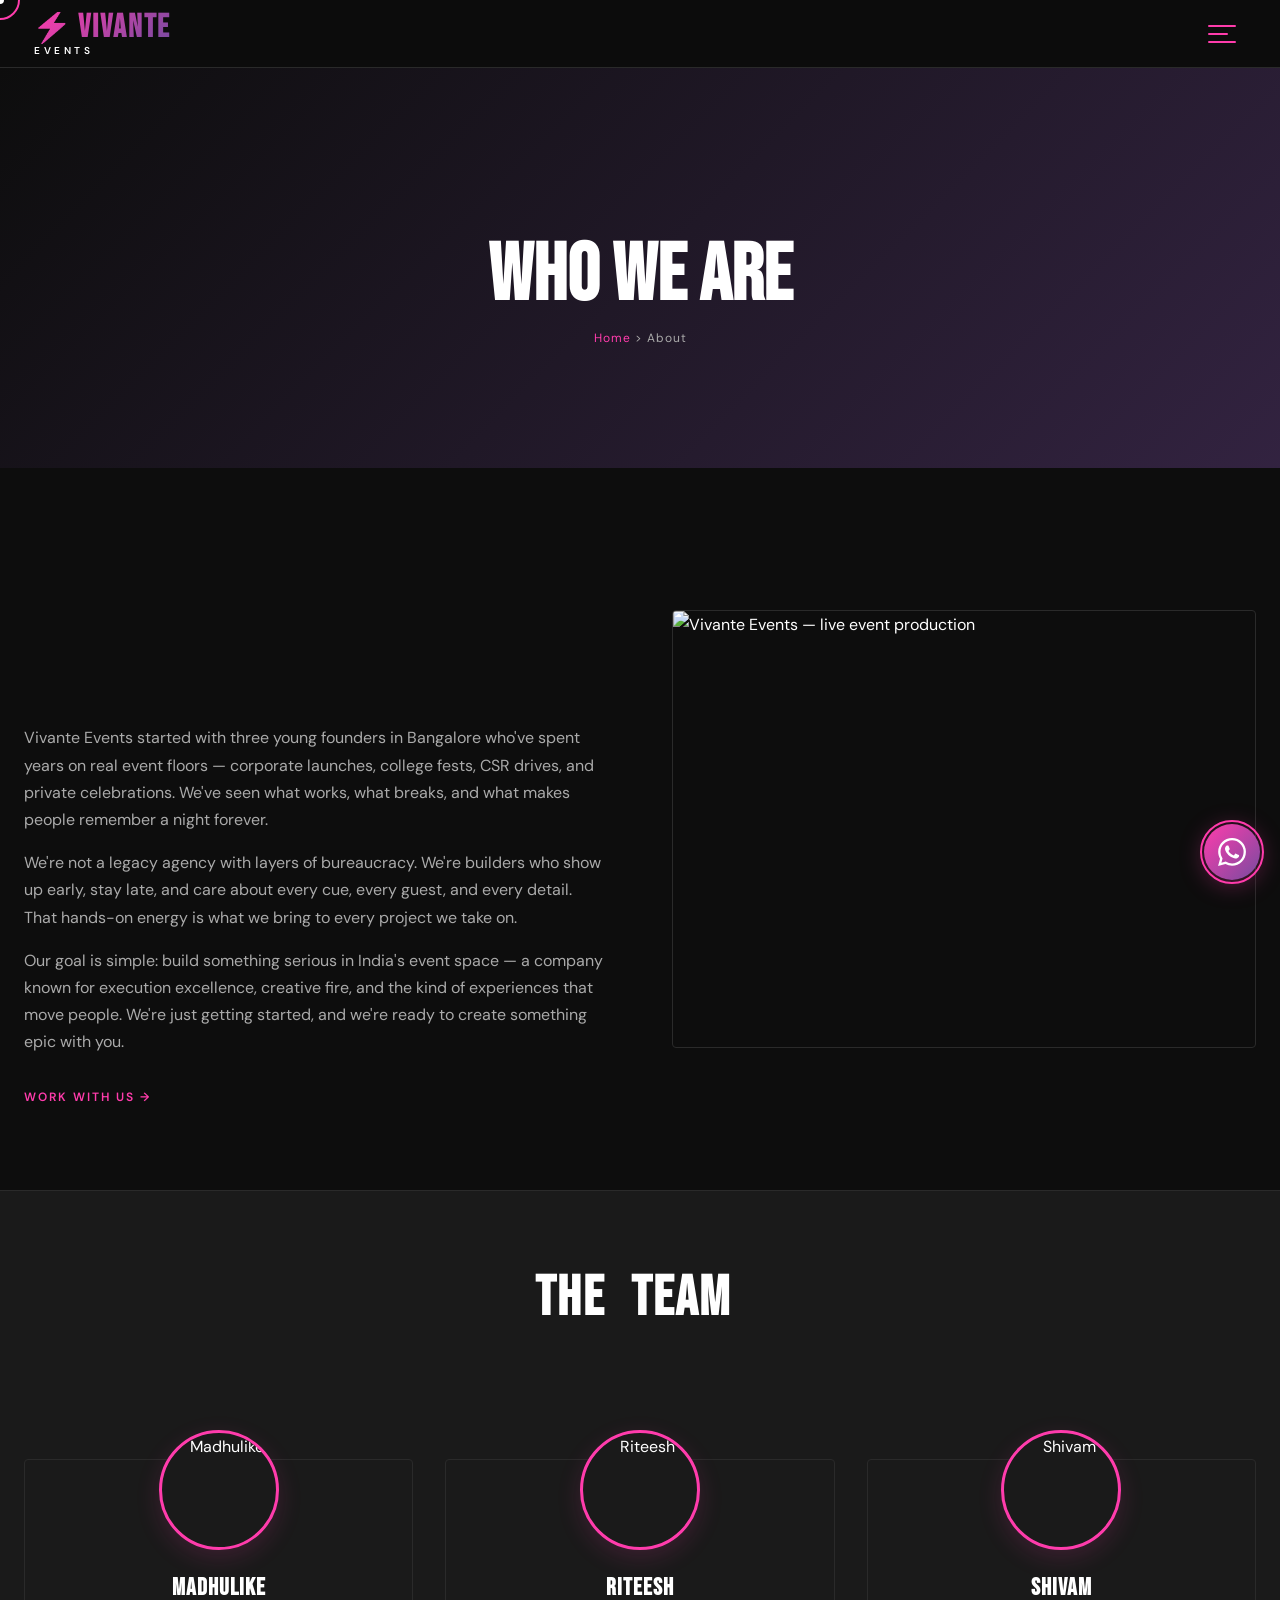
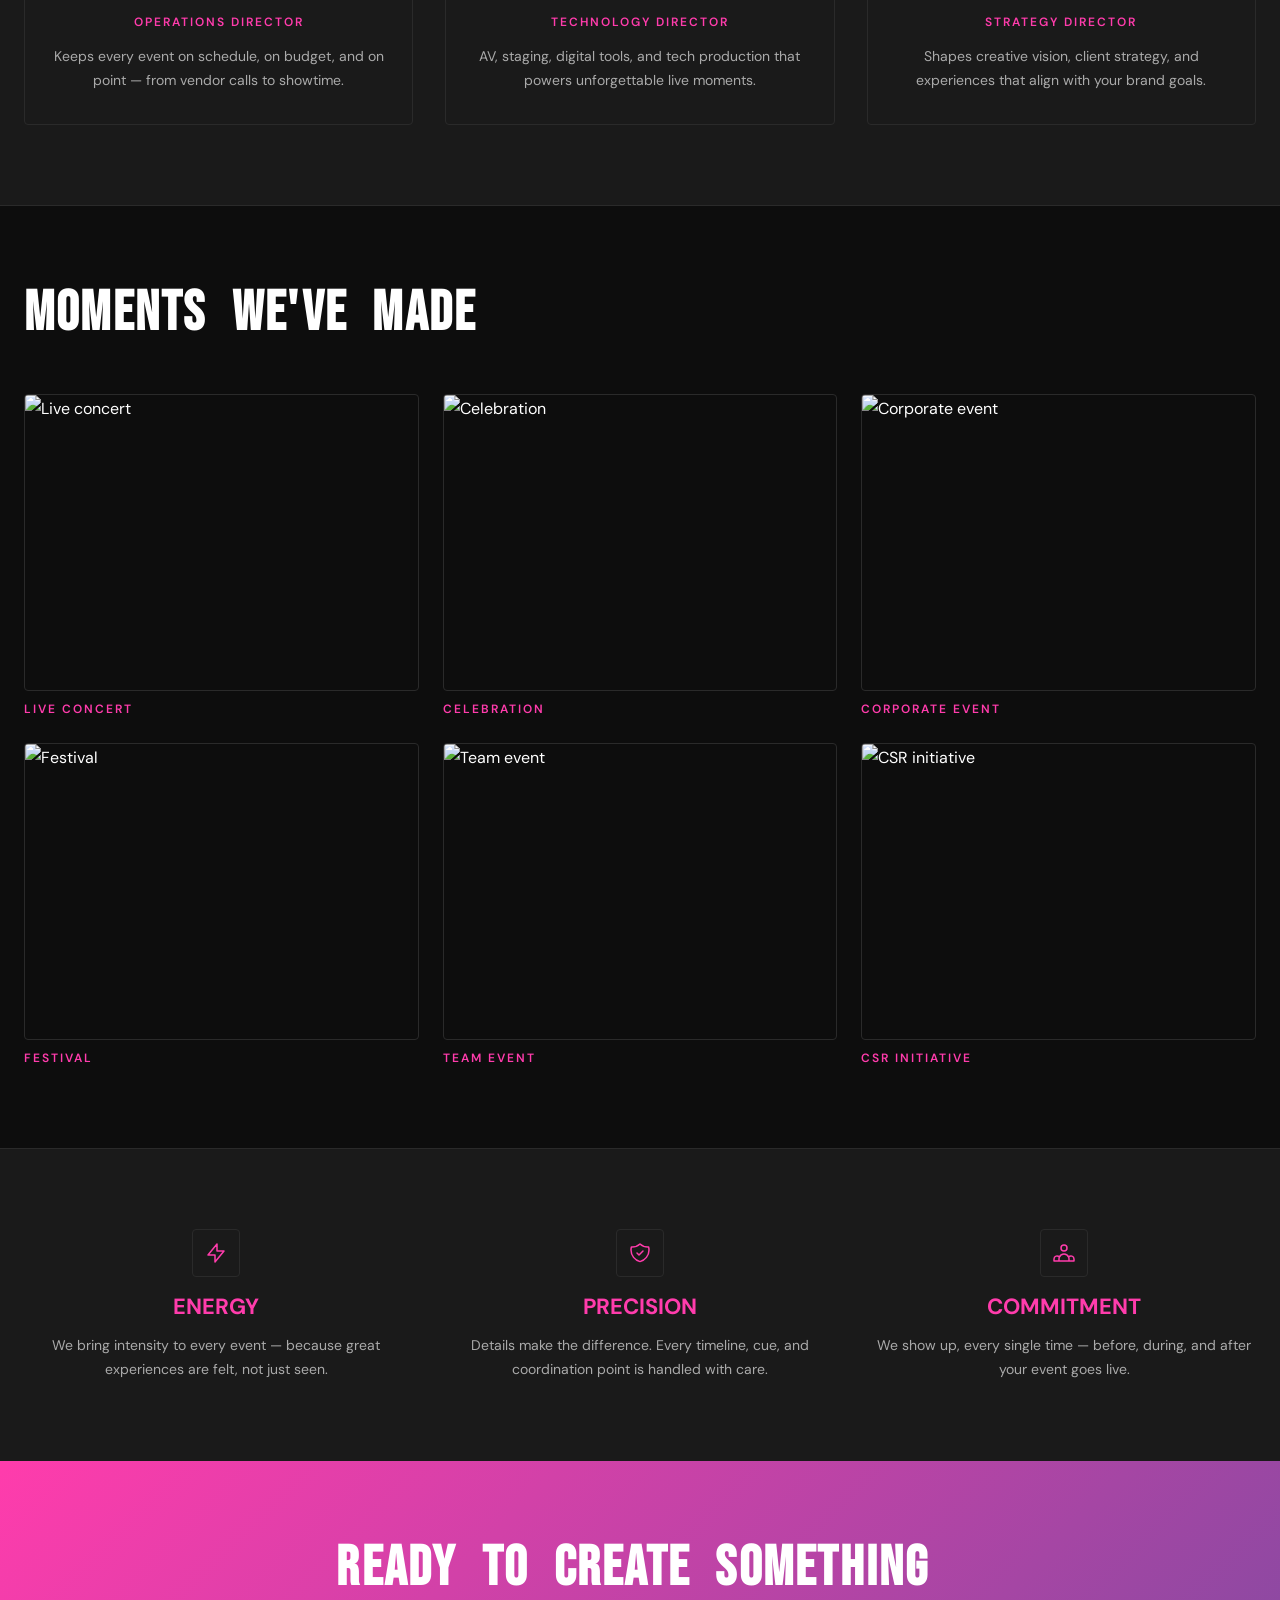
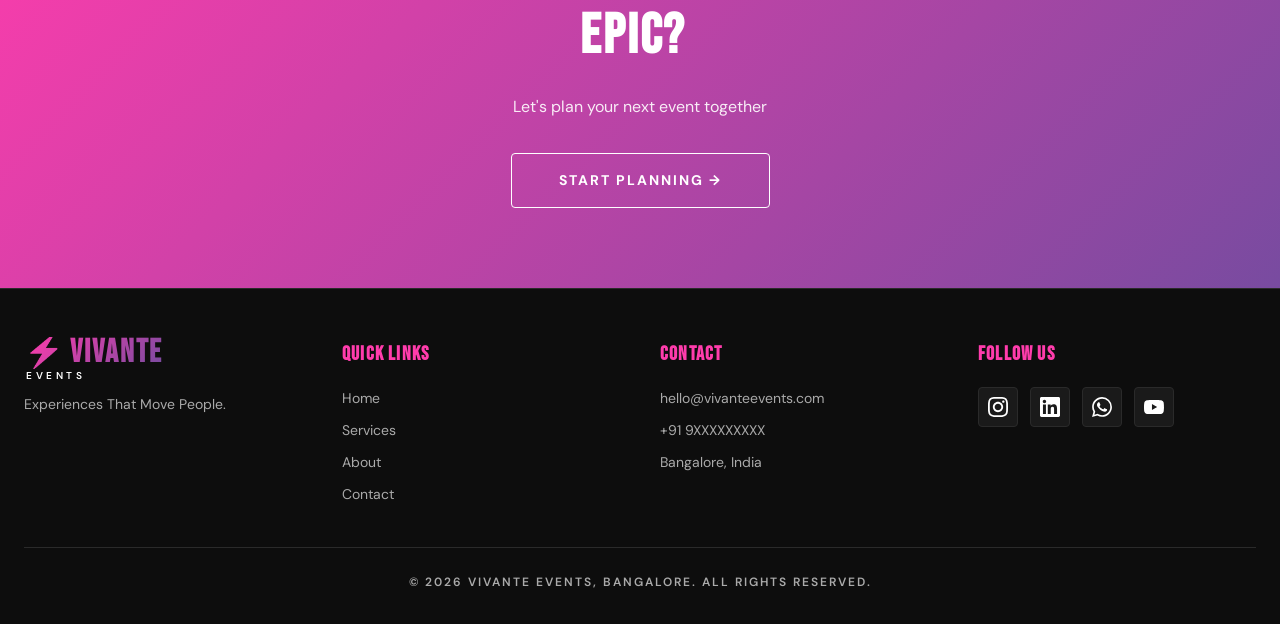
==== commit 8751b2ab: "Update: premium features redesign, removed lagg" ====
--- a/about.html
+++ b/about.html
@@ -1,5 +1,5 @@
 <!DOCTYPE html>
-<html lang="en" class="scroll-smooth">
+<html lang="en">
 <head>
   <meta charset="UTF-8">
   <meta name="viewport" content="width=device-width, initial-scale=1.0">
@@ -8,63 +8,47 @@
   <link rel="preconnect" href="https://fonts.googleapis.com">
   <link rel="preconnect" href="https://fonts.gstatic.com" crossorigin>
   <link href="https://fonts.googleapis.com/css2?family=Bebas+Neue&family=DM+Sans:ital,opsz,wght@0,9..40,400;0,9..40,500;0,9..40,600;0,9..40,700;1,9..40,400&display=swap" rel="stylesheet">
-  <script src="https://cdn.tailwindcss.com"></script>
-  <script>
-    tailwind.config = {
-      theme: {
-        extend: {
-          colors: {
-            stage: '#0D0D0D',
-            accent: '#FF3CAC',
-            purple: '#784BA0',
-            muted: '#AAAAAA',
-            surface: '#1A1A1A',
-            border: '#2A2A2A',
-          },
-          fontFamily: {
-            display: ['"Bebas Neue"', 'Impact', 'sans-serif'],
-            body: ['"DM Sans"', 'system-ui', 'sans-serif'],
-          },
-        },
-      },
-    };
-  </script>
   <link rel="stylesheet" href="css/style.css">
 </head>
 <body>
 
-  <header id="navbar" class="sticky top-0 z-[100]">
-    <nav class="container-main">
-      <div class="flex items-center justify-between h-16 md:h-[72px]">
-        <a href="index.html" class="brand-logo shrink-0">
-          <span class="brand-name"><span aria-hidden="true">⚡</span> VIVANTE</span>
-          <span class="brand-sub">Events</span>
-        </a>
-        <ul class="hidden lg:flex items-center gap-8">
-          <li><a href="index.html" class="nav-link">Home</a></li>
-          <li><a href="services.html" class="nav-link">Services</a></li>
-          <li><a href="about.html" class="nav-link nav-link-active">About</a></li>
-          <li><a href="contact.html" class="nav-link">Contact</a></li>
-        </ul>
-        <div class="hidden lg:block">
-          <a href="contact.html" class="nav-cta">Get a Quote</a>
-        </div>
-        <button id="nav-toggle" type="button" class="nav-toggle lg:hidden p-2 -mr-2" aria-label="Toggle menu" aria-expanded="false">
-          <svg id="icon-open" class="w-7 h-7" fill="none" stroke="currentColor" viewBox="0 0 24 24"><path stroke-linecap="round" stroke-linejoin="round" stroke-width="2" d="M4 6h16M4 12h16M4 18h16"/></svg>
-          <svg id="icon-close" class="w-7 h-7 hidden" fill="none" stroke="currentColor" viewBox="0 0 24 24"><path stroke-linecap="round" stroke-linejoin="round" stroke-width="2" d="M6 18L18 6M6 6l12 12"/></svg>
-        </button>
-      </div>
-      <div id="mobile-menu" class="lg:hidden">
-        <ul class="py-4 flex flex-col gap-1">
-          <li><a href="index.html" class="block py-3 px-2 nav-link">Home</a></li>
-          <li><a href="services.html" class="block py-3 px-2 nav-link">Services</a></li>
-          <li><a href="about.html" class="block py-3 px-2 text-accent font-semibold caption">About</a></li>
-          <li><a href="contact.html" class="block py-3 px-2 nav-link">Contact</a></li>
-          <li class="pt-2 px-2"><a href="contact.html" class="nav-cta block text-center w-full">Get a Quote</a></li>
-        </ul>
-      </div>
-    </nav>
-  </header>
+  <!-- TOPBAR -->
+  <div id="topbar">
+    <a href="index.html" class="brand-logo">
+      <span class="brand-name"><span aria-hidden="true">⚡</span> VIVANTE</span>
+      <span class="brand-sub">Events</span>
+    </a>
+    <button id="hamburger" aria-label="Toggle menu" aria-expanded="false" aria-controls="fullmenu">
+      <span></span><span></span><span></span>
+    </button>
+  </div>
+
+  <!-- FULLSCREEN MENU -->
+  <nav id="fullmenu" role="dialog" aria-modal="true" aria-label="Site navigation">
+    <ul class="fm-nav" role="list">
+      <li><a href="index.html">HOME</a></li>
+      <li><a href="services.html">SERVICES</a></li>
+      <li><a href="about.html" class="fm-active">ABOUT</a></li>
+      <li><a href="contact.html">CONTACT</a></li>
+      <li><a href="contact.html">GET A QUOTE</a></li>
+    </ul>
+    <div class="fm-divider"></div>
+    <div class="fm-socials" aria-label="Social links">
+      <a href="https://instagram.com/vivanteevents" target="_blank" rel="noopener noreferrer" aria-label="Instagram">
+        <svg width="22" height="22" fill="currentColor" viewBox="0 0 24 24"><path d="M12 2.163c3.204 0 3.584.012 4.85.07 3.252.148 4.771 1.691 4.919 4.919.058 1.265.069 1.645.069 4.849 0 3.205-.012 3.584-.069 4.849-.149 3.225-1.664 4.771-4.919 4.919-1.266.058-1.644.07-4.85.07-3.204 0-3.584-.012-4.849-.07-3.26-.149-4.771-1.699-4.919-4.92-.058-1.265-.07-1.644-.07-4.849 0-3.204.013-3.583.07-4.849.149-3.227 1.664-4.771 4.919-4.919 1.266-.057 1.645-.069 4.849-.069zm0-2.163c-3.259 0-3.667.014-4.947.072-4.358.2-6.78 2.618-6.98 6.98-.059 1.281-.073 1.689-.073 4.948 0 3.259.014 3.668.072 4.948.2 4.358 2.618 6.78 6.98 6.98 1.281.058 1.689.072 4.948.072 3.259 0 3.668-.014 4.948-.072 4.354-.2 6.782-2.618 6.979-6.98.059-1.28.073-1.689.073-4.948 0-3.259-.014-3.667-.072-4.947-.196-4.354-2.617-6.78-6.979-6.98-1.281-.059-1.69-.073-4.949-.073zm0 5.838c-3.403 0-6.162 2.759-6.162 6.162s2.759 6.163 6.162 6.163 6.162-2.759 6.162-6.163c0-3.403-2.759-6.162-6.162-6.162zm0 10.162c-2.209 0-4-1.79-4-4 0-2.209 1.791-4 4-4s4 1.791 4 4c0 2.21-1.791 4-4 4zm6.406-11.845c-.796 0-1.441.645-1.441 1.44s.645 1.44 1.441 1.44c.795 0 1.439-.645 1.439-1.44s-.644-1.44-1.439-1.44z"/></svg>
+      </a>
+      <a href="https://linkedin.com/company/vivanteevents" target="_blank" rel="noopener noreferrer" aria-label="LinkedIn">
+        <svg width="22" height="22" fill="currentColor" viewBox="0 0 24 24"><path d="M20.447 20.452h-3.554v-5.569c0-1.328-.027-3.037-1.852-3.037-1.853 0-2.136 1.445-2.136 2.939v5.667H9.351V9h3.414v1.561h.046c.477-.9 1.637-1.85 3.37-1.85 3.601 0 4.267 2.37 4.267 5.455v6.286zM5.337 7.433c-1.144 0-2.063-.926-2.063-2.065 0-1.138.92-2.063 2.063-2.063 1.14 0 2.064.925 2.064 2.063 0 1.139-.925 2.065-2.064 2.065zm1.782 13.019H3.555V9h3.564v11.452zM22.225 0H1.771C.792 0 0 .774 0 1.729v20.542C0 23.227.792 24 1.771 24h20.451C23.2 24 24 23.227 24 22.271V1.729C24 .774 23.2 0 22.222 0h.003z"/></svg>
+      </a>
+      <a href="https://wa.me/919XXXXXXXXXX" target="_blank" rel="noopener noreferrer" aria-label="WhatsApp">
+        <svg width="22" height="22" fill="currentColor" viewBox="0 0 24 24"><path d="M17.472 14.382c-.297-.149-1.758-.867-2.03-.967-.273-.099-.471-.148-.67.15-.197.297-.767.966-.94 1.164-.173.199-.347.223-.644.075-.297-.15-1.255-.463-2.39-1.475-.883-.788-1.48-1.761-1.653-2.059-.173-.297-.018-.458.13-.606.134-.133.298-.347.446-.52.149-.174.198-.298.298-.497.099-.198.05-.371-.025-.52-.075-.149-.669-1.612-.916-2.207-.242-.579-.487-.5-.669-.51-.173-.008-.371-.01-.57-.01-.198 0-.52.074-.792.372-.272.297-1.04 1.016-1.04 2.479 0 1.462 1.065 2.875 1.213 3.074.149.198 2.096 3.2 5.077 4.487.709.306 1.262.489 1.694.625.712.227 1.36.195 1.871.118.571-.085 1.758-.719 2.006-1.413.248-.694.248-1.289.173-1.413-.074-.124-.272-.198-.57-.347m-5.421 7.403h-.004a9.87 9.87 0 01-5.031-1.378l-.361-.214-3.741.982.998-3.648-.235-.374a9.86 9.86 0 01-1.51-5.26c.001-5.45 4.436-9.884 9.888-9.884 2.64 0 5.122 1.03 6.988 2.898a9.825 9.825 0 012.893 6.994c-.003 5.45-4.435 9.884-9.885 9.884m8.413-18.297A11.815 11.815 0 0012.05 0C5.495 0 .16 5.335.157 11.892c0 2.096.547 4.142 1.588 5.945L.057 24l6.305-1.654a11.882 11.882 0 005.683 1.448h.005c6.554 0 11.89-5.335 11.893-11.893a11.821 11.821 0 00-3.48-8.413z"/></svg>
+      </a>
+    </div>
+  </nav>
+
+  <!-- CURSOR -->
+  <div id="cursor-dot" aria-hidden="true"></div>
+  <div id="cursor-ring" aria-hidden="true"></div>
 
   <main>
     <section class="page-hero" style="background-image: url('https://picsum.photos/seed/concert/1920/800');">
@@ -77,9 +61,9 @@
     <!-- Our Story -->
     <section class="section-pad">
       <div class="container-main">
-        <div class="grid grid-cols-1 lg:grid-cols-2 gap-10 lg:gap-16 items-center">
+        <div class="story-grid">
           <div class="reveal">
-            <h2 class="section-title text-gradient mb-6 leading-tight">
+            <h2 class="section-title text-gradient mb-6" style="line-height:1.1;">
               BORN FROM A PASSION FOR LIVE EXPERIENCES
             </h2>
             <div class="space-y-4 body-text">
@@ -93,13 +77,13 @@
                 Our goal is simple: build something serious in India's event space — a company known for execution excellence, creative fire, and the kind of experiences that move people. We're just getting started, and we're ready to create something epic with you.
               </p>
             </div>
-            <a href="contact.html" class="inline-block mt-8 caption text-accent hover:text-white transition-colors">Work With Us →</a>
+            <a href="contact.html" class="hover-text-white inline-block mt-8">Work With Us →</a>
           </div>
           <div class="reveal">
             <img
               src="https://picsum.photos/seed/corporate/800/600"
               alt="Vivante Events — live event production"
-              class="w-full rounded border border-border"
+              class="story-img"
               width="800"
               height="600"
               loading="lazy">
@@ -109,17 +93,17 @@
     </section>
 
     <!-- Team -->
-    <section class="section-pad bg-surface border-y border-border">
-      <div class="container-main">
-        <h2 class="section-title text-center mb-10 md:mb-14 reveal">THE TEAM</h2>
-
-        <div class="grid grid-cols-1 md:grid-cols-3 gap-6 md:gap-8 pt-8">
+    <section class="section-pad bg-surface border-y">
+      <div class="container-main">
+        <h2 class="section-title text-center mb-10 reveal">THE TEAM</h2>
+
+        <div class="team-grid">
           <article class="team-card reveal">
             <div class="team-avatar-wrap">
               <img src="https://picsum.photos/seed/person1/200/200" alt="Madhulike" class="team-avatar" width="120" height="120" loading="lazy">
             </div>
             <div class="team-card-body">
-              <h3 class="font-display text-2xl text-white mb-1">MADHULIKE</h3>
+              <h3 class="font-display" style="font-size:1.5rem;color:var(--text);margin-bottom:0.25rem;">MADHULIKE</h3>
               <p class="caption text-accent mb-3">Operations Director</p>
               <p class="body-text text-sm">Keeps every event on schedule, on budget, and on point — from vendor calls to showtime.</p>
             </div>
@@ -130,7 +114,7 @@
               <img src="https://picsum.photos/seed/person2/200/200" alt="Riteesh" class="team-avatar" width="120" height="120" loading="lazy">
             </div>
             <div class="team-card-body">
-              <h3 class="font-display text-2xl text-white mb-1">RITEESH</h3>
+              <h3 class="font-display" style="font-size:1.5rem;color:var(--text);margin-bottom:0.25rem;">RITEESH</h3>
               <p class="caption text-accent mb-3">Technology Director</p>
               <p class="body-text text-sm">AV, staging, digital tools, and tech production that powers unforgettable live moments.</p>
             </div>
@@ -141,7 +125,7 @@
               <img src="https://picsum.photos/seed/person3/200/200" alt="Shivam" class="team-avatar" width="120" height="120" loading="lazy">
             </div>
             <div class="team-card-body">
-              <h3 class="font-display text-2xl text-white mb-1">SHIVAM</h3>
+              <h3 class="font-display" style="font-size:1.5rem;color:var(--text);margin-bottom:0.25rem;">SHIVAM</h3>
               <p class="caption text-accent mb-3">Strategy Director</p>
               <p class="body-text text-sm">Shapes creative vision, client strategy, and experiences that align with your brand goals.</p>
             </div>
@@ -153,43 +137,31 @@
     <!-- Gallery -->
     <section class="section-pad">
       <div class="container-main">
-        <h2 class="section-title mb-10 md:mb-14 reveal">MOMENTS WE'VE MADE</h2>
-
-        <div class="grid grid-cols-2 lg:grid-cols-3 gap-4 md:gap-6">
-          <figure class="gallery-grid-item reveal">
-            <div class="gallery-grid-img">
-              <img src="https://picsum.photos/seed/concert/600/450" alt="Live concert" loading="lazy">
-            </div>
+        <h2 class="section-title mb-10 reveal">MOMENTS WE'VE MADE</h2>
+
+        <div class="about-gallery-grid">
+          <figure class="gallery-grid-item reveal">
+            <div class="gallery-grid-img"><img src="https://picsum.photos/seed/concert/600/450" alt="Live concert" loading="lazy"></div>
             <figcaption class="caption text-accent mt-2">Live Concert</figcaption>
           </figure>
           <figure class="gallery-grid-item reveal">
-            <div class="gallery-grid-img">
-              <img src="https://picsum.photos/seed/party/600/450" alt="Celebration" loading="lazy">
-            </div>
+            <div class="gallery-grid-img"><img src="https://picsum.photos/seed/party/600/450" alt="Celebration" loading="lazy"></div>
             <figcaption class="caption text-accent mt-2">Celebration</figcaption>
           </figure>
           <figure class="gallery-grid-item reveal">
-            <div class="gallery-grid-img">
-              <img src="https://picsum.photos/seed/corporate/600/450" alt="Corporate event" loading="lazy">
-            </div>
+            <div class="gallery-grid-img"><img src="https://picsum.photos/seed/corporate/600/450" alt="Corporate event" loading="lazy"></div>
             <figcaption class="caption text-accent mt-2">Corporate Event</figcaption>
           </figure>
           <figure class="gallery-grid-item reveal">
-            <div class="gallery-grid-img">
-              <img src="https://picsum.photos/seed/festival/600/450" alt="Festival" loading="lazy">
-            </div>
+            <div class="gallery-grid-img"><img src="https://picsum.photos/seed/festival/600/450" alt="Festival" loading="lazy"></div>
             <figcaption class="caption text-accent mt-2">Festival</figcaption>
           </figure>
           <figure class="gallery-grid-item reveal">
-            <div class="gallery-grid-img">
-              <img src="https://picsum.photos/seed/team/600/450" alt="Team event" loading="lazy">
-            </div>
+            <div class="gallery-grid-img"><img src="https://picsum.photos/seed/team/600/450" alt="Team event" loading="lazy"></div>
             <figcaption class="caption text-accent mt-2">Team Event</figcaption>
           </figure>
           <figure class="gallery-grid-item reveal">
-            <div class="gallery-grid-img">
-              <img src="https://picsum.photos/seed/celebration/600/450" alt="CSR initiative" loading="lazy">
-            </div>
+            <div class="gallery-grid-img"><img src="https://picsum.photos/seed/celebration/600/450" alt="CSR initiative" loading="lazy"></div>
             <figcaption class="caption text-accent mt-2">CSR Initiative</figcaption>
           </figure>
         </div>
@@ -197,26 +169,26 @@
     </section>
 
     <!-- Values -->
-    <section class="section-pad bg-surface border-t border-border">
-      <div class="container-main">
-        <div class="grid grid-cols-1 md:grid-cols-3 gap-8 md:gap-10">
-          <article class="reveal text-center md:text-left">
-            <div class="why-icon-wrap mx-auto md:mx-0">
-              <svg class="w-6 h-6" fill="none" stroke="currentColor" viewBox="0 0 24 24" aria-hidden="true"><path stroke-linecap="round" stroke-linejoin="round" stroke-width="1.5" d="M13 10V3L4 14h7v7l9-11h-7z"/></svg>
+    <section class="section-pad bg-surface border-t">
+      <div class="container-main">
+        <div class="values-grid">
+          <article class="reveal" style="text-align:center;">
+            <div class="why-icon-wrap mx-auto" style="margin-left:auto;margin-right:auto;">
+              <svg class="icon-sm" fill="none" stroke="currentColor" viewBox="0 0 24 24" aria-hidden="true"><path stroke-linecap="round" stroke-linejoin="round" stroke-width="1.5" d="M13 10V3L4 14h7v7l9-11h-7z"/></svg>
             </div>
             <h3 class="card-title text-accent mb-3">ENERGY</h3>
             <p class="body-text text-sm">We bring intensity to every event — because great experiences are felt, not just seen.</p>
           </article>
-          <article class="reveal text-center md:text-left">
-            <div class="why-icon-wrap mx-auto md:mx-0">
-              <svg class="w-6 h-6" fill="none" stroke="currentColor" viewBox="0 0 24 24" aria-hidden="true"><path stroke-linecap="round" stroke-linejoin="round" stroke-width="1.5" d="M9 12l2 2 4-4m5.618-4.016A11.955 11.955 0 0112 2.944a11.955 11.955 0 01-8.618 3.04A12.02 12.02 0 003 9c0 5.591 3.824 10.29 9 11.622 5.176-1.332 9-6.03 9-11.622 0-1.042-.133-2.052-.382-3.016z"/></svg>
+          <article class="reveal" style="text-align:center;">
+            <div class="why-icon-wrap mx-auto" style="margin-left:auto;margin-right:auto;">
+              <svg class="icon-sm" fill="none" stroke="currentColor" viewBox="0 0 24 24" aria-hidden="true"><path stroke-linecap="round" stroke-linejoin="round" stroke-width="1.5" d="M9 12l2 2 4-4m5.618-4.016A11.955 11.955 0 0112 2.944a11.955 11.955 0 01-8.618 3.04A12.02 12.02 0 003 9c0 5.591 3.824 10.29 9 11.622 5.176-1.332 9-6.03 9-11.622 0-1.042-.133-2.052-.382-3.016z"/></svg>
             </div>
             <h3 class="card-title text-accent mb-3">PRECISION</h3>
             <p class="body-text text-sm">Details make the difference. Every timeline, cue, and coordination point is handled with care.</p>
           </article>
-          <article class="reveal text-center md:text-left">
-            <div class="why-icon-wrap mx-auto md:mx-0">
-              <svg class="w-6 h-6" fill="none" stroke="currentColor" viewBox="0 0 24 24" aria-hidden="true"><path stroke-linecap="round" stroke-linejoin="round" stroke-width="1.5" d="M17 20h5v-2a3 3 0 00-5.356-1.857M17 20H7m10 0v-2c0-.656-.126-1.283-.356-1.857M7 20H2v-2a3 3 0 015.356-1.857M7 20v-2c0-.656.126-1.283.356-1.857m0 0a5.002 5.002 0 019.288 0M15 7a3 3 0 11-6 0 3 3 0 016 0z"/></svg>
+          <article class="reveal" style="text-align:center;">
+            <div class="why-icon-wrap mx-auto" style="margin-left:auto;margin-right:auto;">
+              <svg class="icon-sm" fill="none" stroke="currentColor" viewBox="0 0 24 24" aria-hidden="true"><path stroke-linecap="round" stroke-linejoin="round" stroke-width="1.5" d="M17 20h5v-2a3 3 0 00-5.356-1.857M17 20H7m10 0v-2c0-.656-.126-1.283-.356-1.857M7 20H2v-2a3 3 0 015.356-1.857M7 20v-2c0-.656.126-1.283.356-1.857m0 0a5.002 5.002 0 019.288 0M15 7a3 3 0 11-6 0 3 3 0 016 0z"/></svg>
             </div>
             <h3 class="card-title text-accent mb-3">COMMITMENT</h3>
             <p class="body-text text-sm">We show up, every single time — before, during, and after your event goes live.</p>
@@ -228,15 +200,16 @@
     <section class="cta-gradient section-pad">
       <div class="container-main max-w-3xl text-center reveal">
         <h2 class="section-title text-white mb-4">READY TO CREATE SOMETHING EPIC?</h2>
-        <p class="body-text text-white/90 mb-8">Let's plan your next event together</p>
+        <p class="body-text mb-8" style="color:rgba(255,255,255,0.9)">Let's plan your next event together</p>
         <a href="contact.html" class="btn-secondary inline-flex">Start Planning →</a>
       </div>
     </section>
   </main>
 
-  <footer class="site-footer pt-12 pb-8">
+  <!-- FOOTER -->
+  <footer class="site-footer">
     <div class="container-main">
-      <div class="grid grid-cols-1 sm:grid-cols-2 lg:grid-cols-4 gap-10 mb-10">
+      <div class="footer-grid">
         <div>
           <a href="index.html" class="brand-logo inline-block mb-3">
             <span class="brand-name"><span aria-hidden="true">⚡</span> VIVANTE</span>
@@ -263,33 +236,34 @@
         </div>
         <div>
           <h4 class="footer-heading">FOLLOW US</h4>
-          <div class="flex gap-3">
+          <div class="social-row">
             <a href="https://instagram.com/vivanteevents" target="_blank" rel="noopener noreferrer" class="social-btn" aria-label="Instagram">
-              <svg class="w-5 h-5" fill="currentColor" viewBox="0 0 24 24"><path d="M12 2.163c3.204 0 3.584.012 4.85.07 3.252.148 4.771 1.691 4.919 4.919.058 1.265.069 1.645.069 4.849 0 3.205-.012 3.584-.069 4.849-.149 3.225-1.664 4.771-4.919 4.919-1.266.058-1.644.07-4.85.07-3.204 0-3.584-.012-4.849-.07-3.26-.149-4.771-1.699-4.919-4.92-.058-1.265-.07-1.644-.07-4.849 0-3.204.013-3.583.07-4.849.149-3.227 1.664-4.771 4.919-4.919 1.266-.057 1.645-.069 4.849-.069zm0-2.163c-3.259 0-3.667.014-4.947.072-4.358.2-6.78 2.618-6.98 6.98-.059 1.281-.073 1.689-.073 4.948 0 3.259.014 3.668.072 4.948.2 4.358 2.618 6.78 6.98 6.98 1.281.058 1.689.072 4.948.072 3.259 0 3.668-.014 4.948-.072 4.354-.2 6.782-2.618 6.979-6.98.059-1.28.073-1.689.073-4.948 0-3.259-.014-3.667-.072-4.947-.196-4.354-2.617-6.78-6.979-6.98-1.281-.059-1.69-.073-4.949-.073zm0 5.838c-3.403 0-6.162 2.759-6.162 6.162s2.759 6.163 6.162 6.163 6.162-2.759 6.162-6.163c0-3.403-2.759-6.162-6.162-6.162zm0 10.162c-2.209 0-4-1.79-4-4 0-2.209 1.791-4 4-4s4 1.791 4 4c0 2.21-1.791 4-4 4zm6.406-11.845c-.796 0-1.441.645-1.441 1.44s.645 1.44 1.441 1.44c.795 0 1.439-.645 1.439-1.44s-.644-1.44-1.439-1.44z"/></svg>
+              <svg width="20" height="20" fill="currentColor" viewBox="0 0 24 24"><path d="M12 2.163c3.204 0 3.584.012 4.85.07 3.252.148 4.771 1.691 4.919 4.919.058 1.265.069 1.645.069 4.849 0 3.205-.012 3.584-.069 4.849-.149 3.225-1.664 4.771-4.919 4.919-1.266.058-1.644.07-4.85.07-3.204 0-3.584-.012-4.849-.07-3.26-.149-4.771-1.699-4.919-4.92-.058-1.265-.07-1.644-.07-4.849 0-3.204.013-3.583.07-4.849.149-3.227 1.664-4.771 4.919-4.919 1.266-.057 1.645-.069 4.849-.069zm0-2.163c-3.259 0-3.667.014-4.947.072-4.358.2-6.78 2.618-6.98 6.98-.059 1.281-.073 1.689-.073 4.948 0 3.259.014 3.668.072 4.948.2 4.358 2.618 6.78 6.98 6.98 1.281.058 1.689.072 4.948.072 3.259 0 3.668-.014 4.948-.072 4.354-.2 6.782-2.618 6.979-6.98.059-1.28.073-1.689.073-4.948 0-3.259-.014-3.667-.072-4.947-.196-4.354-2.617-6.78-6.979-6.98-1.281-.059-1.69-.073-4.949-.073zm0 5.838c-3.403 0-6.162 2.759-6.162 6.162s2.759 6.163 6.162 6.163 6.162-2.759 6.162-6.163c0-3.403-2.759-6.162-6.162-6.162zm0 10.162c-2.209 0-4-1.79-4-4 0-2.209 1.791-4 4-4s4 1.791 4 4c0 2.21-1.791 4-4 4zm6.406-11.845c-.796 0-1.441.645-1.441 1.44s.645 1.44 1.441 1.44c.795 0 1.439-.645 1.439-1.44s-.644-1.44-1.439-1.44z"/></svg>
             </a>
             <a href="https://linkedin.com/company/vivanteevents" target="_blank" rel="noopener noreferrer" class="social-btn" aria-label="LinkedIn">
-              <svg class="w-5 h-5" fill="currentColor" viewBox="0 0 24 24"><path d="M20.447 20.452h-3.554v-5.569c0-1.328-.027-3.037-1.852-3.037-1.853 0-2.136 1.445-2.136 2.939v5.667H9.351V9h3.414v1.561h.046c.477-.9 1.637-1.85 3.37-1.85 3.601 0 4.267 2.37 4.267 5.455v6.286zM5.337 7.433c-1.144 0-2.063-.926-2.063-2.065 0-1.138.92-2.063 2.063-2.063 1.14 0 2.064.925 2.064 2.063 0 1.139-.925 2.065-2.064 2.065zm1.782 13.019H3.555V9h3.564v11.452zM22.225 0H1.771C.792 0 0 .774 0 1.729v20.542C0 23.227.792 24 1.771 24h20.451C23.2 24 24 23.227 24 22.271V1.729C24 .774 23.2 0 22.222 0h.003z"/></svg>
+              <svg width="20" height="20" fill="currentColor" viewBox="0 0 24 24"><path d="M20.447 20.452h-3.554v-5.569c0-1.328-.027-3.037-1.852-3.037-1.853 0-2.136 1.445-2.136 2.939v5.667H9.351V9h3.414v1.561h.046c.477-.9 1.637-1.85 3.37-1.85 3.601 0 4.267 2.37 4.267 5.455v6.286zM5.337 7.433c-1.144 0-2.063-.926-2.063-2.065 0-1.138.92-2.063 2.063-2.063 1.14 0 2.064.925 2.064 2.063 0 1.139-.925 2.065-2.064 2.065zm1.782 13.019H3.555V9h3.564v11.452zM22.225 0H1.771C.792 0 0 .774 0 1.729v20.542C0 23.227.792 24 1.771 24h20.451C23.2 24 24 23.227 24 22.271V1.729C24 .774 23.2 0 22.222 0h.003z"/></svg>
             </a>
             <a href="https://wa.me/919XXXXXXXXXX" target="_blank" rel="noopener noreferrer" class="social-btn" aria-label="WhatsApp">
-              <svg class="w-5 h-5" fill="currentColor" viewBox="0 0 24 24"><path d="M17.472 14.382c-.297-.149-1.758-.867-2.03-.967-.273-.099-.471-.148-.67.15-.197.297-.767.966-.94 1.164-.173.199-.347.223-.644.075-.297-.15-1.255-.463-2.39-1.475-.883-.788-1.48-1.761-1.653-2.059-.173-.297-.018-.458.13-.606.134-.133.298-.347.446-.52.149-.174.198-.298.298-.497.099-.198.05-.371-.025-.52-.075-.149-.669-1.612-.916-2.207-.242-.579-.487-.5-.669-.51-.173-.008-.371-.01-.57-.01-.198 0-.52.074-.792.372-.272.297-1.04 1.016-1.04 2.479 0 1.462 1.065 2.875 1.213 3.074.149.198 2.096 3.2 5.077 4.487.709.306 1.262.489 1.694.625.712.227 1.36.195 1.871.118.571-.085 1.758-.719 2.006-1.413.248-.694.248-1.289.173-1.413-.074-.124-.272-.198-.57-.347m-5.421 7.403h-.004a9.87 9.87 0 01-5.031-1.378l-.361-.214-3.741.982.998-3.648-.235-.374a9.86 9.86 0 01-1.51-5.26c.001-5.45 4.436-9.884 9.888-9.884 2.64 0 5.122 1.03 6.988 2.898a9.825 9.825 0 012.893 6.994c-.003 5.45-4.435 9.884-9.885 9.884m8.413-18.297A11.815 11.815 0 0012.05 0C5.495 0 .16 5.335.157 11.892c0 2.096.547 4.142 1.588 5.945L.057 24l6.305-1.654a11.882 11.882 0 005.683 1.448h.005c6.554 0 11.89-5.335 11.893-11.893a11.821 11.821 0 00-3.48-8.413z"/></svg>
+              <svg width="20" height="20" fill="currentColor" viewBox="0 0 24 24"><path d="M17.472 14.382c-.297-.149-1.758-.867-2.03-.967-.273-.099-.471-.148-.67.15-.197.297-.767.966-.94 1.164-.173.199-.347.223-.644.075-.297-.15-1.255-.463-2.39-1.475-.883-.788-1.48-1.761-1.653-2.059-.173-.297-.018-.458.13-.606.134-.133.298-.347.446-.52.149-.174.198-.298.298-.497.099-.198.05-.371-.025-.52-.075-.149-.669-1.612-.916-2.207-.242-.579-.487-.5-.669-.51-.173-.008-.371-.01-.57-.01-.198 0-.52.074-.792.372-.272.297-1.04 1.016-1.04 2.479 0 1.462 1.065 2.875 1.213 3.074.149.198 2.096 3.2 5.077 4.487.709.306 1.262.489 1.694.625.712.227 1.36.195 1.871.118.571-.085 1.758-.719 2.006-1.413.248-.694.248-1.289.173-1.413-.074-.124-.272-.198-.57-.347m-5.421 7.403h-.004a9.87 9.87 0 01-5.031-1.378l-.361-.214-3.741.982.998-3.648-.235-.374a9.86 9.86 0 01-1.51-5.26c.001-5.45 4.436-9.884 9.888-9.884 2.64 0 5.122 1.03 6.988 2.898a9.825 9.825 0 012.893 6.994c-.003 5.45-4.435 9.884-9.885 9.884m8.413-18.297A11.815 11.815 0 0012.05 0C5.495 0 .16 5.335.157 11.892c0 2.096.547 4.142 1.588 5.945L.057 24l6.305-1.654a11.882 11.882 0 005.683 1.448h.005c6.554 0 11.89-5.335 11.893-11.893a11.821 11.821 0 00-3.48-8.413z"/></svg>
             </a>
             <a href="https://youtube.com/@vivanteevents" target="_blank" rel="noopener noreferrer" class="social-btn" aria-label="YouTube">
-              <svg class="w-5 h-5" fill="currentColor" viewBox="0 0 24 24"><path d="M23.498 6.186a3.016 3.016 0 00-2.122-2.136C19.505 3.545 12 3.545 12 3.545s-7.505 0-9.377.505A3.017 3.017 0 00.502 6.186C0 8.07 0 12 0 12s0 3.93.502 5.814a3.016 3.016 0 002.122 2.136c1.871.505 9.376.505 9.376.505s7.505 0 9.377-.505a3.015 3.015 0 002.122-2.136C24 15.93 24 12 24 12s0-3.93-.502-5.814zM9.545 15.568V8.432L15.818 12l-6.273 3.568z"/></svg>
+              <svg width="20" height="20" fill="currentColor" viewBox="0 0 24 24"><path d="M23.498 6.186a3.016 3.016 0 00-2.122-2.136C19.505 3.545 12 3.545 12 3.545s-7.505 0-9.377.505A3.017 3.017 0 00.502 6.186C0 8.07 0 12 0 12s0 3.93.502 5.814a3.016 3.016 0 002.122 2.136c1.871.505 9.376.505 9.376.505s7.505 0 9.377-.505a3.015 3.015 0 002.122-2.136C24 15.93 24 12 24 12s0-3.93-.502-5.814zM9.545 15.568V8.432L15.818 12l-6.273 3.568z"/></svg>
             </a>
           </div>
         </div>
       </div>
-      <div class="border-t border-border pt-6 text-center">
+      <div class="footer-bottom">
         <p class="caption text-secondary">&copy; 2026 Vivante Events, Bangalore. All rights reserved.</p>
       </div>
     </div>
   </footer>
 
+  <!-- WHATSAPP -->
   <div class="whatsapp-wrap">
     <span class="whatsapp-tooltip">Chat with us!</span>
     <span class="whatsapp-pulse" aria-hidden="true"></span>
     <a href="https://wa.me/919XXXXXXXXXX" target="_blank" rel="noopener noreferrer" class="whatsapp-btn" aria-label="Chat on WhatsApp">
-      <svg class="w-7 h-7" fill="currentColor" viewBox="0 0 24 24"><path d="M17.472 14.382c-.297-.149-1.758-.867-2.03-.967-.273-.099-.471-.148-.67.15-.197.297-.767.966-.94 1.164-.173.199-.347.223-.644.075-.297-.15-1.255-.463-2.39-1.475-.883-.788-1.48-1.761-1.653-2.059-.173-.297-.018-.458.13-.606.134-.133.298-.347.446-.52.149-.174.198-.298.298-.497.099-.198.05-.371-.025-.52-.075-.149-.669-1.612-.916-2.207-.242-.579-.487-.5-.669-.51-.173-.008-.371-.01-.57-.01-.198 0-.52.074-.792.372-.272.297-1.04 1.016-1.04 2.479 0 1.462 1.065 2.875 1.213 3.074.149.198 2.096 3.2 5.077 4.487.709.306 1.262.489 1.694.625.712.227 1.36.195 1.871.118.571-.085 1.758-.719 2.006-1.413.248-.694.248-1.289.173-1.413-.074-.124-.272-.198-.57-.347m-5.421 7.403h-.004a9.87 9.87 0 01-5.031-1.378l-.361-.214-3.741.982.998-3.648-.235-.374a9.86 9.86 0 01-1.51-5.26c.001-5.45 4.436-9.884 9.888-9.884 2.64 0 5.122 1.03 6.988 2.898a9.825 9.825 0 012.893 6.994c-.003 5.45-4.435 9.884-9.885 9.884m8.413-18.297A11.815 11.815 0 0012.05 0C5.495 0 .16 5.335.157 11.892c0 2.096.547 4.142 1.588 5.945L.057 24l6.305-1.654a11.882 11.882 0 005.683 1.448h.005c6.554 0 11.89-5.335 11.893-11.893a11.821 11.821 0 00-3.48-8.413z"/></svg>
+      <svg width="28" height="28" fill="currentColor" viewBox="0 0 24 24"><path d="M17.472 14.382c-.297-.149-1.758-.867-2.03-.967-.273-.099-.471-.148-.67.15-.197.297-.767.966-.94 1.164-.173.199-.347.223-.644.075-.297-.15-1.255-.463-2.39-1.475-.883-.788-1.48-1.761-1.653-2.059-.173-.297-.018-.458.13-.606.134-.133.298-.347.446-.52.149-.174.198-.298.298-.497.099-.198.05-.371-.025-.52-.075-.149-.669-1.612-.916-2.207-.242-.579-.487-.5-.669-.51-.173-.008-.371-.01-.57-.01-.198 0-.52.074-.792.372-.272.297-1.04 1.016-1.04 2.479 0 1.462 1.065 2.875 1.213 3.074.149.198 2.096 3.2 5.077 4.487.709.306 1.262.489 1.694.625.712.227 1.36.195 1.871.118.571-.085 1.758-.719 2.006-1.413.248-.694.248-1.289.173-1.413-.074-.124-.272-.198-.57-.347m-5.421 7.403h-.004a9.87 9.87 0 01-5.031-1.378l-.361-.214-3.741.982.998-3.648-.235-.374a9.86 9.86 0 01-1.51-5.26c.001-5.45 4.436-9.884 9.888-9.884 2.64 0 5.122 1.03 6.988 2.898a9.825 9.825 0 012.893 6.994c-.003 5.45-4.435 9.884-9.885 9.884m8.413-18.297A11.815 11.815 0 0012.05 0C5.495 0 .16 5.335.157 11.892c0 2.096.547 4.142 1.588 5.945L.057 24l6.305-1.654a11.882 11.882 0 005.683 1.448h.005c6.554 0 11.89-5.335 11.893-11.893a11.821 11.821 0 00-3.48-8.413z"/></svg>
     </a>
   </div>
 
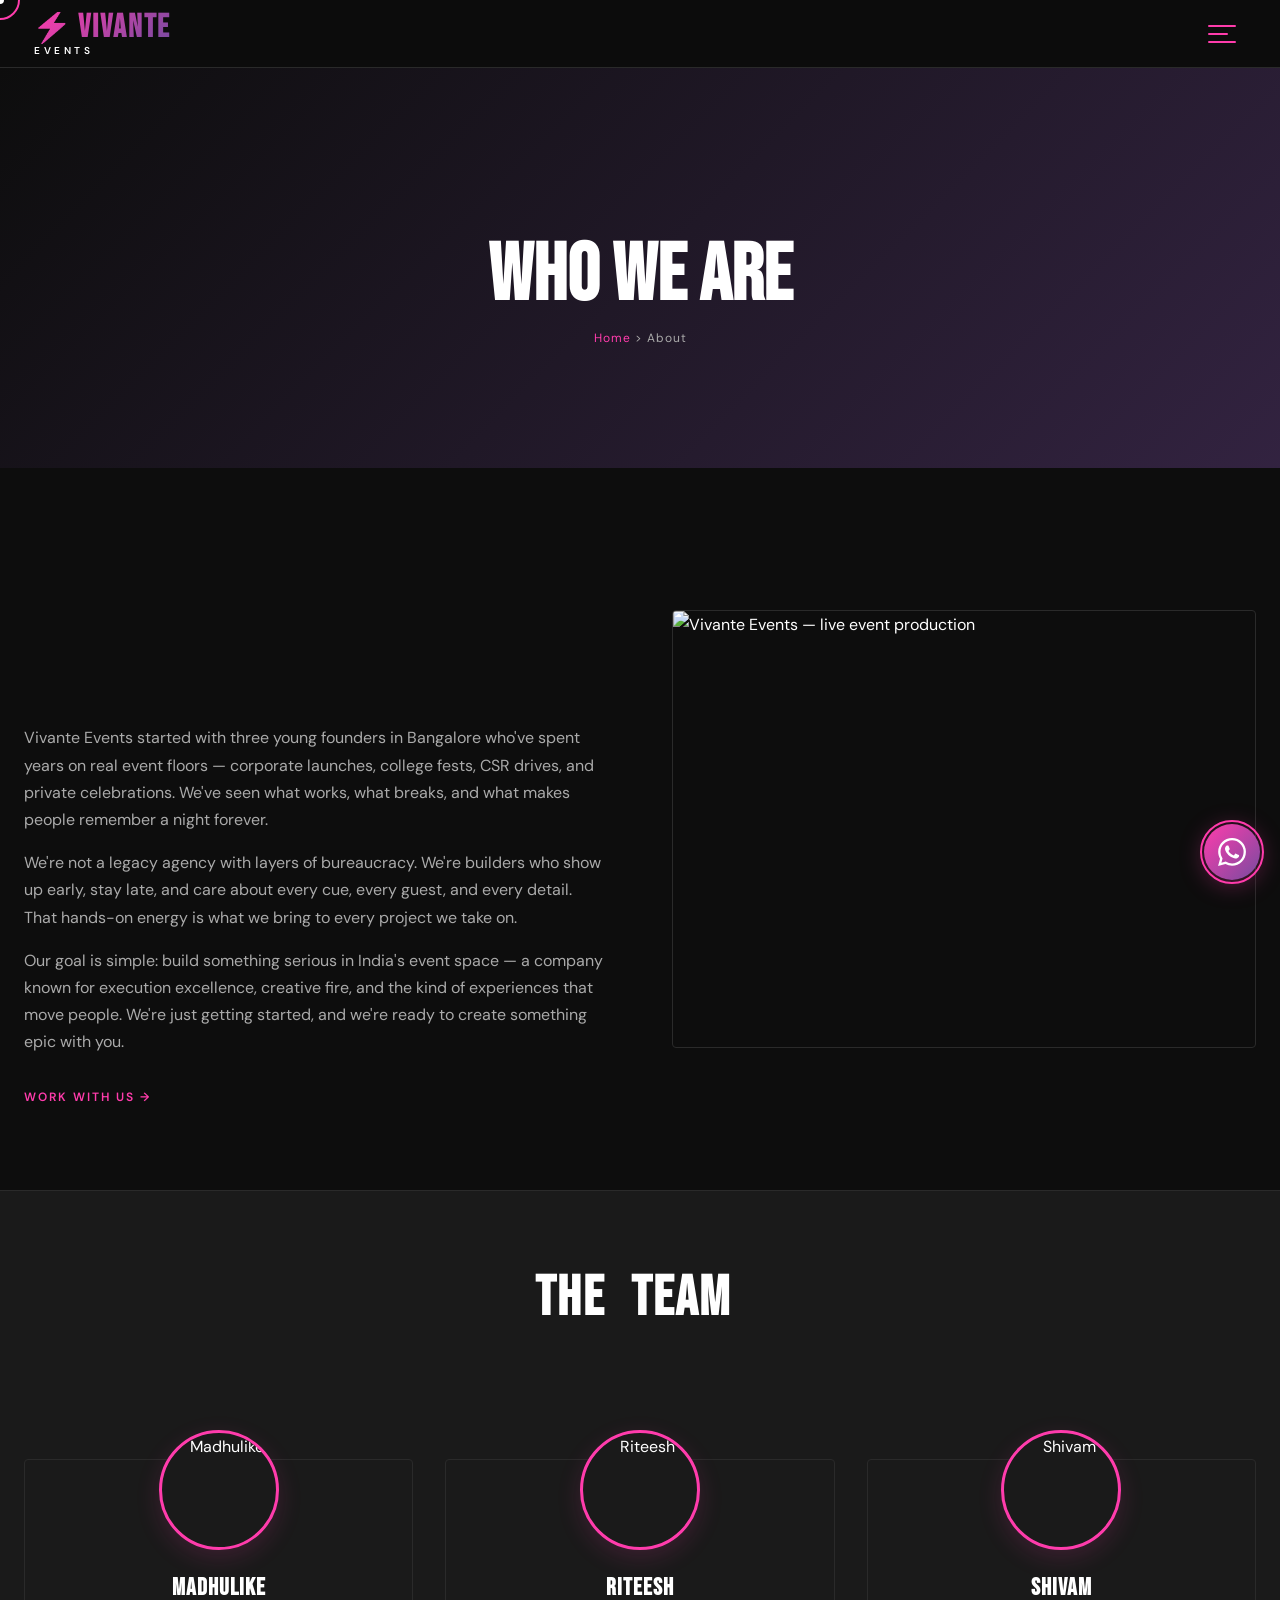
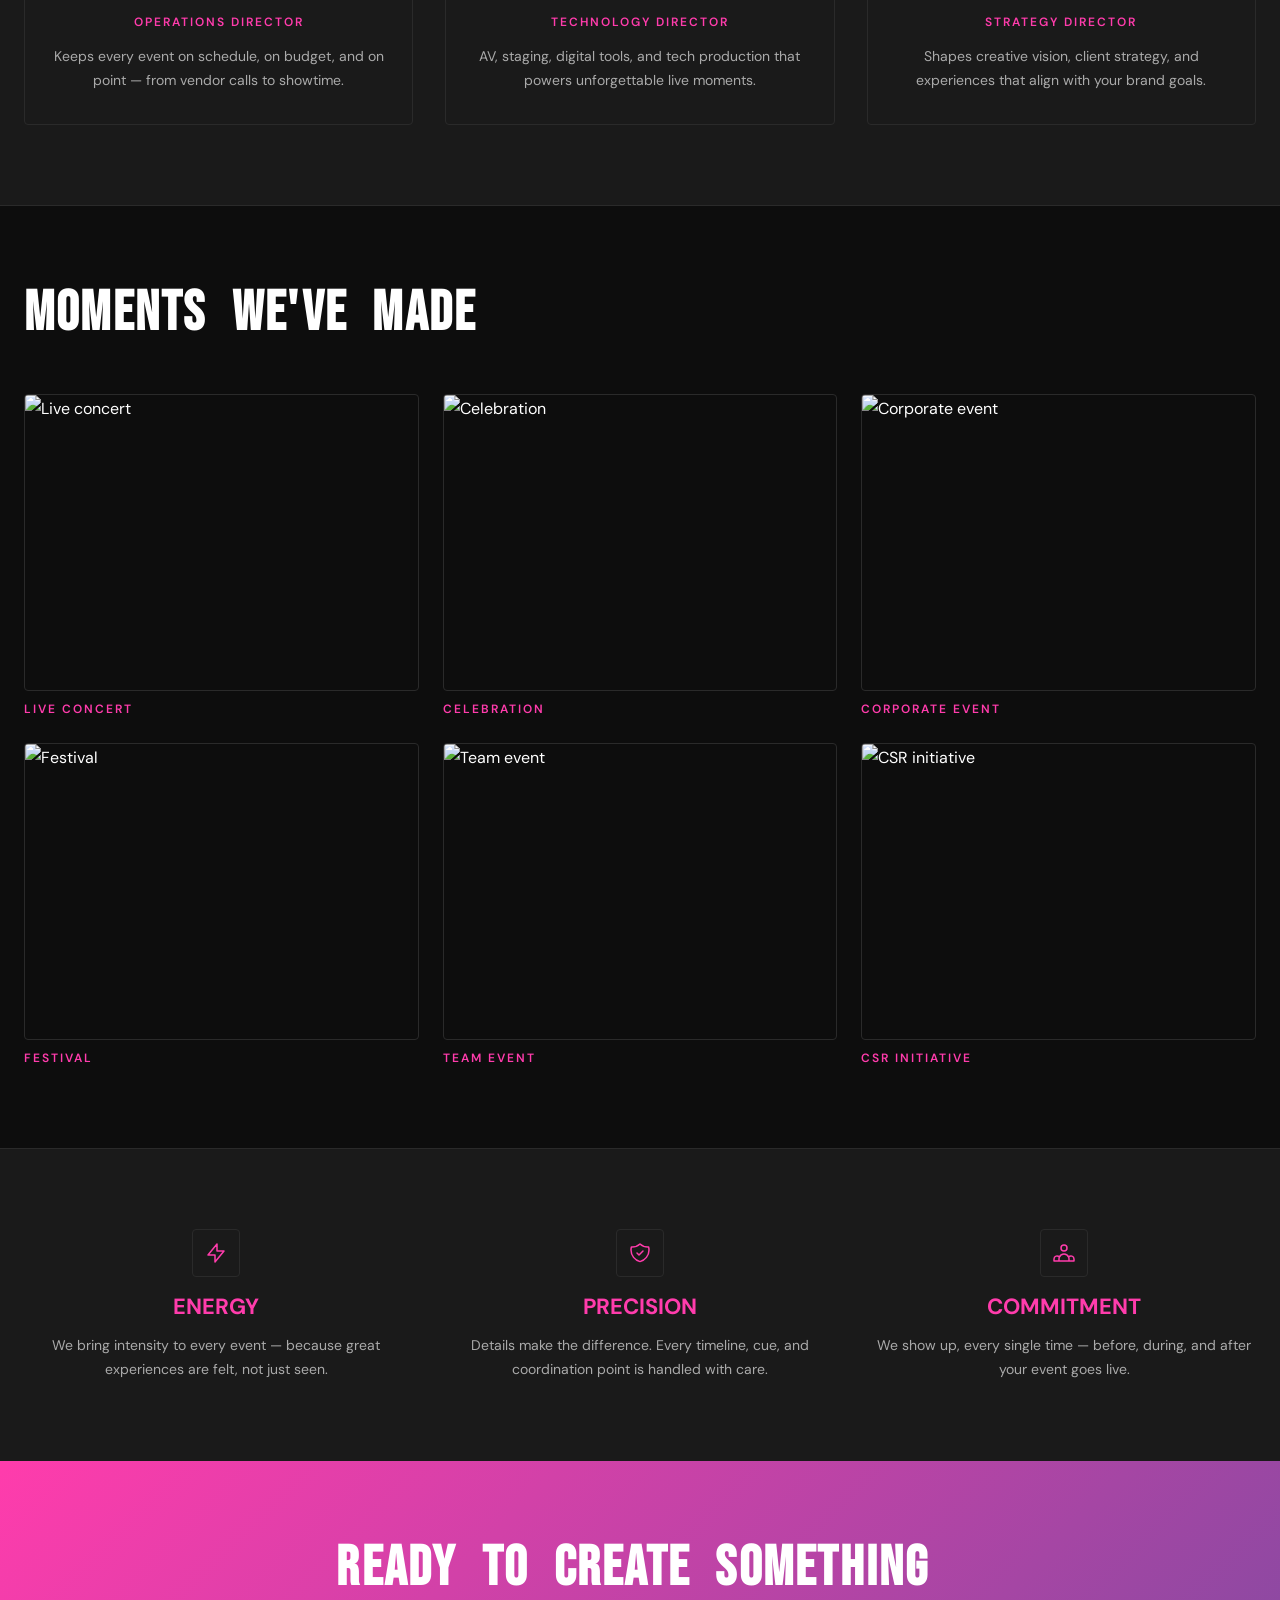
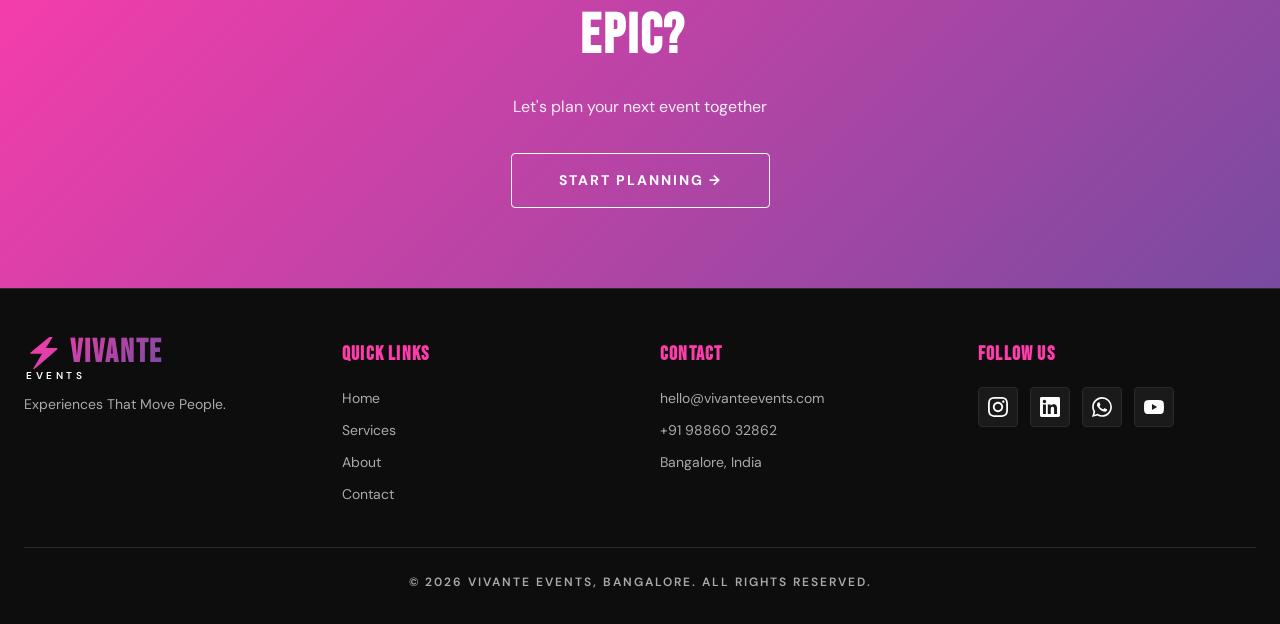
==== commit 1927c2f2: "Fix: mobile gallery carousel, globe touch pause, and stats responsiveness BUG 1: Gallery now shows c" ====
--- a/about.html
+++ b/about.html
@@ -40,7 +40,7 @@
       <a href="https://linkedin.com/company/vivanteevents" target="_blank" rel="noopener noreferrer" aria-label="LinkedIn">
         <svg width="22" height="22" fill="currentColor" viewBox="0 0 24 24"><path d="M20.447 20.452h-3.554v-5.569c0-1.328-.027-3.037-1.852-3.037-1.853 0-2.136 1.445-2.136 2.939v5.667H9.351V9h3.414v1.561h.046c.477-.9 1.637-1.85 3.37-1.85 3.601 0 4.267 2.37 4.267 5.455v6.286zM5.337 7.433c-1.144 0-2.063-.926-2.063-2.065 0-1.138.92-2.063 2.063-2.063 1.14 0 2.064.925 2.064 2.063 0 1.139-.925 2.065-2.064 2.065zm1.782 13.019H3.555V9h3.564v11.452zM22.225 0H1.771C.792 0 0 .774 0 1.729v20.542C0 23.227.792 24 1.771 24h20.451C23.2 24 24 23.227 24 22.271V1.729C24 .774 23.2 0 22.222 0h.003z"/></svg>
       </a>
-      <a href="https://wa.me/919XXXXXXXXXX" target="_blank" rel="noopener noreferrer" aria-label="WhatsApp">
+      <a href="https://wa.me/919886032862" target="_blank" rel="noopener noreferrer" aria-label="WhatsApp">
         <svg width="22" height="22" fill="currentColor" viewBox="0 0 24 24"><path d="M17.472 14.382c-.297-.149-1.758-.867-2.03-.967-.273-.099-.471-.148-.67.15-.197.297-.767.966-.94 1.164-.173.199-.347.223-.644.075-.297-.15-1.255-.463-2.39-1.475-.883-.788-1.48-1.761-1.653-2.059-.173-.297-.018-.458.13-.606.134-.133.298-.347.446-.52.149-.174.198-.298.298-.497.099-.198.05-.371-.025-.52-.075-.149-.669-1.612-.916-2.207-.242-.579-.487-.5-.669-.51-.173-.008-.371-.01-.57-.01-.198 0-.52.074-.792.372-.272.297-1.04 1.016-1.04 2.479 0 1.462 1.065 2.875 1.213 3.074.149.198 2.096 3.2 5.077 4.487.709.306 1.262.489 1.694.625.712.227 1.36.195 1.871.118.571-.085 1.758-.719 2.006-1.413.248-.694.248-1.289.173-1.413-.074-.124-.272-.198-.57-.347m-5.421 7.403h-.004a9.87 9.87 0 01-5.031-1.378l-.361-.214-3.741.982.998-3.648-.235-.374a9.86 9.86 0 01-1.51-5.26c.001-5.45 4.436-9.884 9.888-9.884 2.64 0 5.122 1.03 6.988 2.898a9.825 9.825 0 012.893 6.994c-.003 5.45-4.435 9.884-9.885 9.884m8.413-18.297A11.815 11.815 0 0012.05 0C5.495 0 .16 5.335.157 11.892c0 2.096.547 4.142 1.588 5.945L.057 24l6.305-1.654a11.882 11.882 0 005.683 1.448h.005c6.554 0 11.89-5.335 11.893-11.893a11.821 11.821 0 00-3.48-8.413z"/></svg>
       </a>
     </div>
@@ -230,7 +230,7 @@
           <h4 class="footer-heading">CONTACT</h4>
           <ul class="space-y-2">
             <li><a href="mailto:hello@vivanteevents.com" class="footer-link">hello@vivanteevents.com</a></li>
-            <li><a href="tel:+919XXXXXXXXX" class="footer-link">+91 9XXXXXXXXX</a></li>
+            <li><a href="tel:+919886032862" class="footer-link">+91 98860 32862</a></li>
             <li class="footer-link">Bangalore, India</li>
           </ul>
         </div>
@@ -243,7 +243,7 @@
             <a href="https://linkedin.com/company/vivanteevents" target="_blank" rel="noopener noreferrer" class="social-btn" aria-label="LinkedIn">
               <svg width="20" height="20" fill="currentColor" viewBox="0 0 24 24"><path d="M20.447 20.452h-3.554v-5.569c0-1.328-.027-3.037-1.852-3.037-1.853 0-2.136 1.445-2.136 2.939v5.667H9.351V9h3.414v1.561h.046c.477-.9 1.637-1.85 3.37-1.85 3.601 0 4.267 2.37 4.267 5.455v6.286zM5.337 7.433c-1.144 0-2.063-.926-2.063-2.065 0-1.138.92-2.063 2.063-2.063 1.14 0 2.064.925 2.064 2.063 0 1.139-.925 2.065-2.064 2.065zm1.782 13.019H3.555V9h3.564v11.452zM22.225 0H1.771C.792 0 0 .774 0 1.729v20.542C0 23.227.792 24 1.771 24h20.451C23.2 24 24 23.227 24 22.271V1.729C24 .774 23.2 0 22.222 0h.003z"/></svg>
             </a>
-            <a href="https://wa.me/919XXXXXXXXXX" target="_blank" rel="noopener noreferrer" class="social-btn" aria-label="WhatsApp">
+            <a href="https://wa.me/919886032862" target="_blank" rel="noopener noreferrer" class="social-btn" aria-label="WhatsApp">
               <svg width="20" height="20" fill="currentColor" viewBox="0 0 24 24"><path d="M17.472 14.382c-.297-.149-1.758-.867-2.03-.967-.273-.099-.471-.148-.67.15-.197.297-.767.966-.94 1.164-.173.199-.347.223-.644.075-.297-.15-1.255-.463-2.39-1.475-.883-.788-1.48-1.761-1.653-2.059-.173-.297-.018-.458.13-.606.134-.133.298-.347.446-.52.149-.174.198-.298.298-.497.099-.198.05-.371-.025-.52-.075-.149-.669-1.612-.916-2.207-.242-.579-.487-.5-.669-.51-.173-.008-.371-.01-.57-.01-.198 0-.52.074-.792.372-.272.297-1.04 1.016-1.04 2.479 0 1.462 1.065 2.875 1.213 3.074.149.198 2.096 3.2 5.077 4.487.709.306 1.262.489 1.694.625.712.227 1.36.195 1.871.118.571-.085 1.758-.719 2.006-1.413.248-.694.248-1.289.173-1.413-.074-.124-.272-.198-.57-.347m-5.421 7.403h-.004a9.87 9.87 0 01-5.031-1.378l-.361-.214-3.741.982.998-3.648-.235-.374a9.86 9.86 0 01-1.51-5.26c.001-5.45 4.436-9.884 9.888-9.884 2.64 0 5.122 1.03 6.988 2.898a9.825 9.825 0 012.893 6.994c-.003 5.45-4.435 9.884-9.885 9.884m8.413-18.297A11.815 11.815 0 0012.05 0C5.495 0 .16 5.335.157 11.892c0 2.096.547 4.142 1.588 5.945L.057 24l6.305-1.654a11.882 11.882 0 005.683 1.448h.005c6.554 0 11.89-5.335 11.893-11.893a11.821 11.821 0 00-3.48-8.413z"/></svg>
             </a>
             <a href="https://youtube.com/@vivanteevents" target="_blank" rel="noopener noreferrer" class="social-btn" aria-label="YouTube">
@@ -262,7 +262,7 @@
   <div class="whatsapp-wrap">
     <span class="whatsapp-tooltip">Chat with us!</span>
     <span class="whatsapp-pulse" aria-hidden="true"></span>
-    <a href="https://wa.me/919XXXXXXXXXX" target="_blank" rel="noopener noreferrer" class="whatsapp-btn" aria-label="Chat on WhatsApp">
+    <a href="https://wa.me/919886032862" target="_blank" rel="noopener noreferrer" class="whatsapp-btn" aria-label="Chat on WhatsApp">
       <svg width="28" height="28" fill="currentColor" viewBox="0 0 24 24"><path d="M17.472 14.382c-.297-.149-1.758-.867-2.03-.967-.273-.099-.471-.148-.67.15-.197.297-.767.966-.94 1.164-.173.199-.347.223-.644.075-.297-.15-1.255-.463-2.39-1.475-.883-.788-1.48-1.761-1.653-2.059-.173-.297-.018-.458.13-.606.134-.133.298-.347.446-.52.149-.174.198-.298.298-.497.099-.198.05-.371-.025-.52-.075-.149-.669-1.612-.916-2.207-.242-.579-.487-.5-.669-.51-.173-.008-.371-.01-.57-.01-.198 0-.52.074-.792.372-.272.297-1.04 1.016-1.04 2.479 0 1.462 1.065 2.875 1.213 3.074.149.198 2.096 3.2 5.077 4.487.709.306 1.262.489 1.694.625.712.227 1.36.195 1.871.118.571-.085 1.758-.719 2.006-1.413.248-.694.248-1.289.173-1.413-.074-.124-.272-.198-.57-.347m-5.421 7.403h-.004a9.87 9.87 0 01-5.031-1.378l-.361-.214-3.741.982.998-3.648-.235-.374a9.86 9.86 0 01-1.51-5.26c.001-5.45 4.436-9.884 9.888-9.884 2.64 0 5.122 1.03 6.988 2.898a9.825 9.825 0 012.893 6.994c-.003 5.45-4.435 9.884-9.885 9.884m8.413-18.297A11.815 11.815 0 0012.05 0C5.495 0 .16 5.335.157 11.892c0 2.096.547 4.142 1.588 5.945L.057 24l6.305-1.654a11.882 11.882 0 005.683 1.448h.005c6.554 0 11.89-5.335 11.893-11.893a11.821 11.821 0 00-3.48-8.413z"/></svg>
     </a>
   </div>
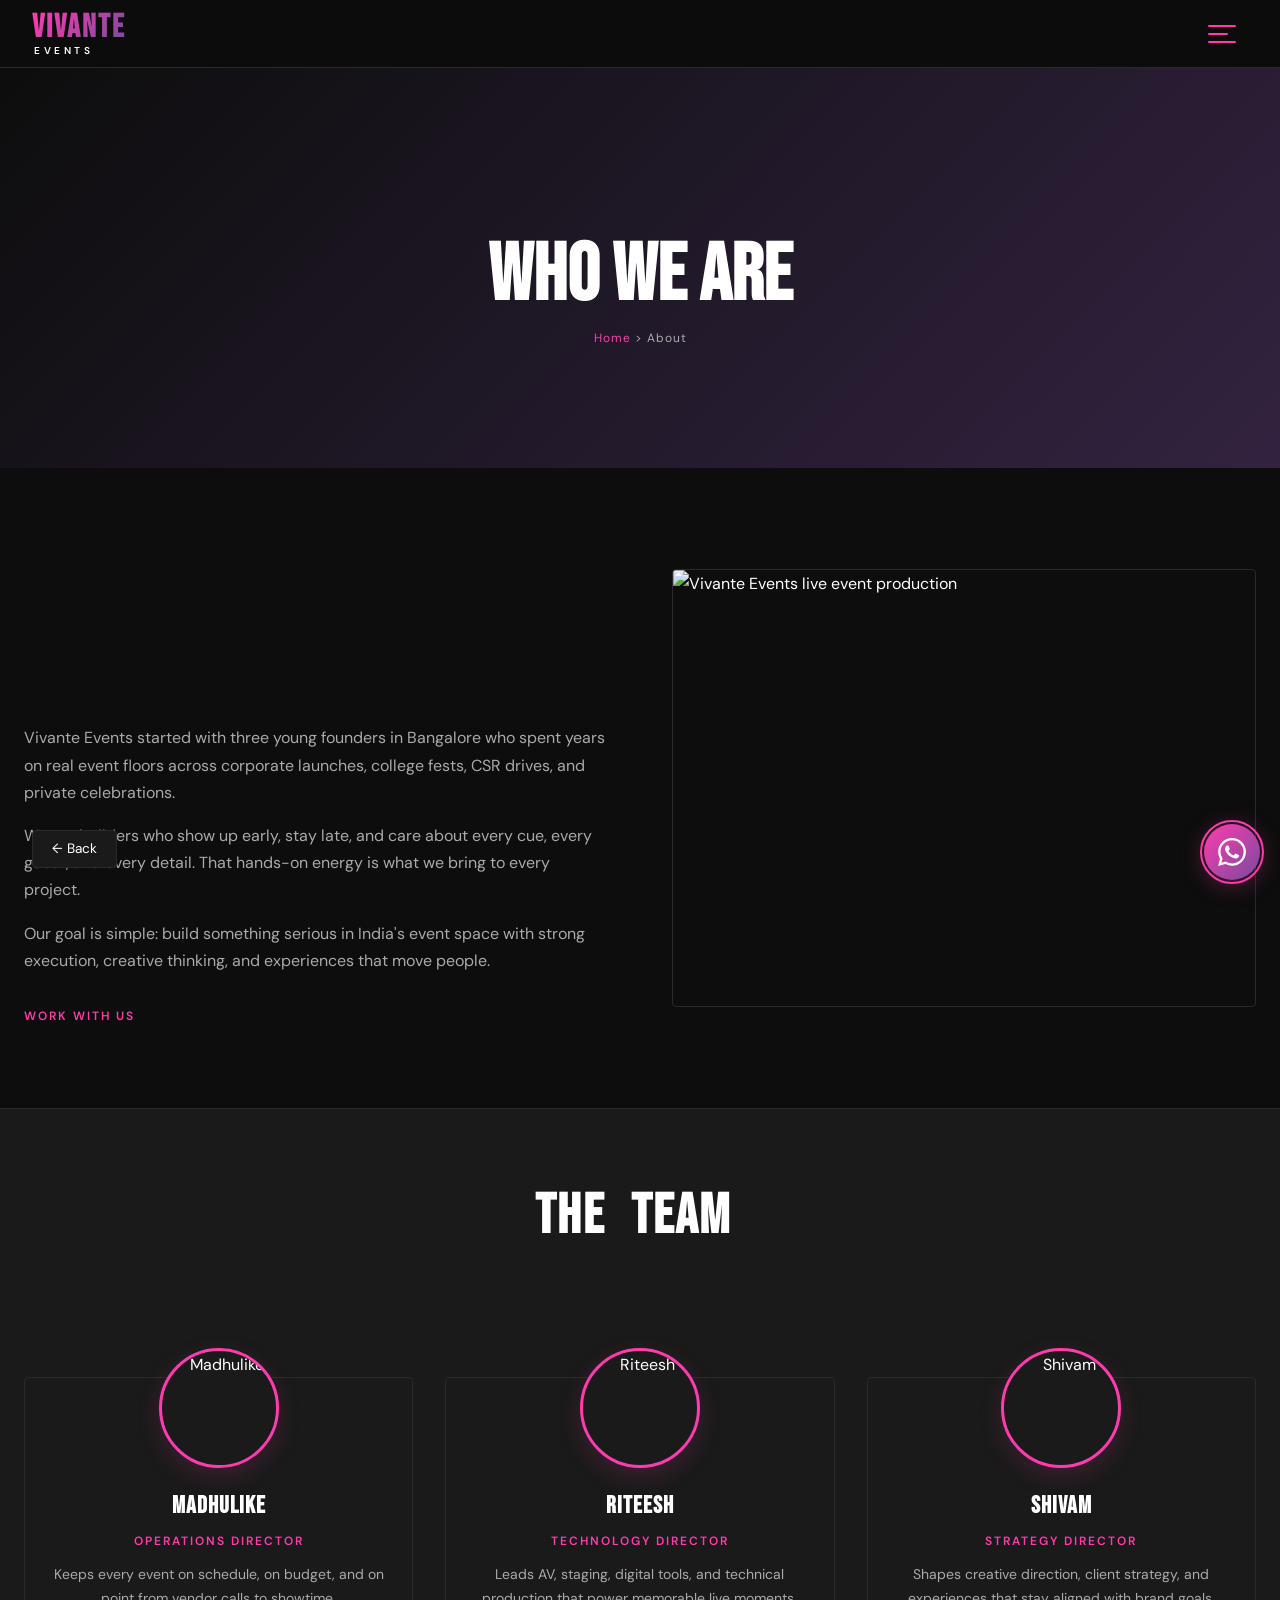
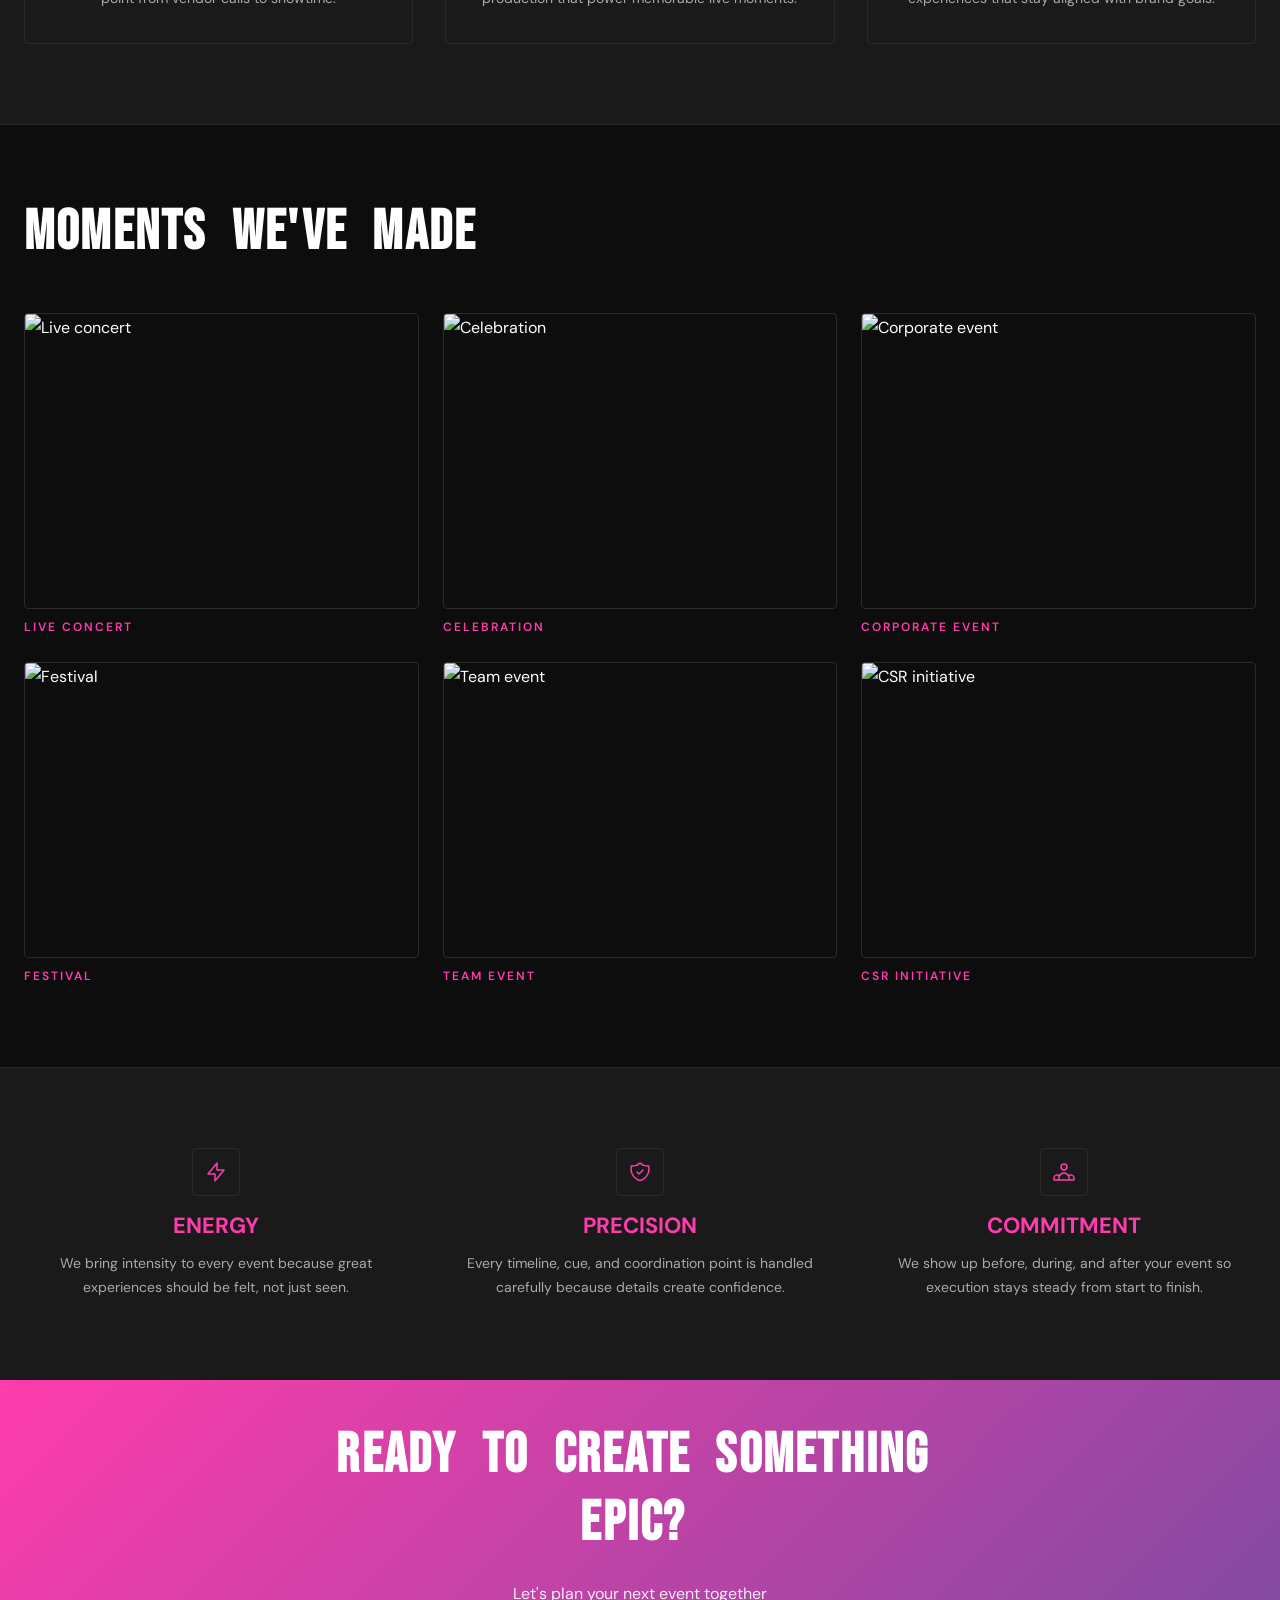
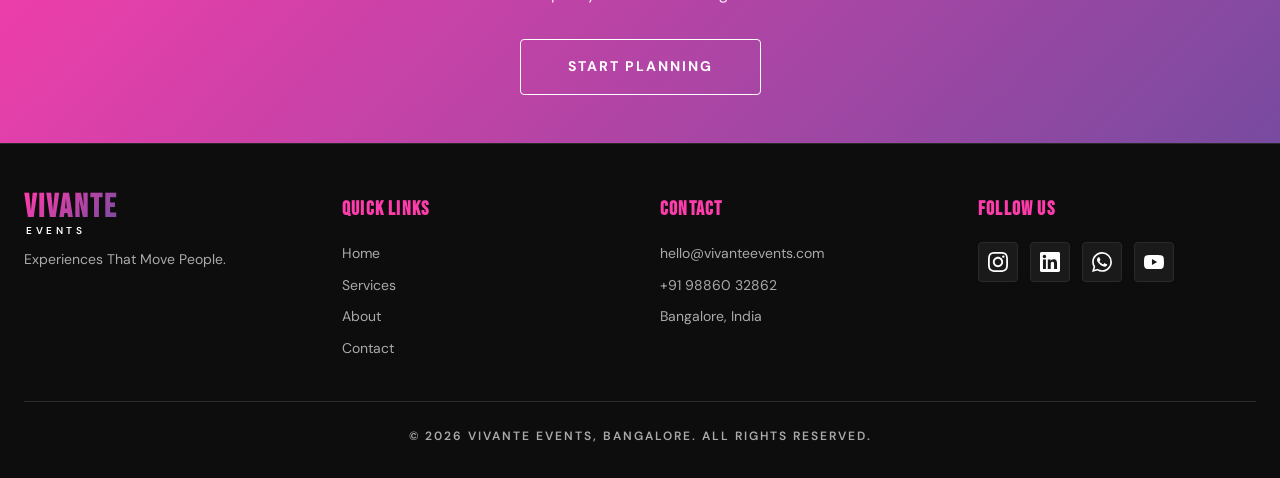
==== commit 90a745db: "Remove custom cursor and refresh layout, gallery, and contact UX. Drop the custom cursor, fix marque" ====
--- a/about.html
+++ b/about.html
@@ -11,11 +11,9 @@
   <link rel="stylesheet" href="css/style.css">
 </head>
 <body>
-
-  <!-- TOPBAR -->
   <div id="topbar">
     <a href="index.html" class="brand-logo">
-      <span class="brand-name"><span aria-hidden="true">⚡</span> VIVANTE</span>
+      <span class="brand-name">VIVANTE</span>
       <span class="brand-sub">Events</span>
     </a>
     <button id="hamburger" aria-label="Toggle menu" aria-expanded="false" aria-controls="fullmenu">
@@ -23,7 +21,6 @@
     </button>
   </div>
 
-  <!-- FULLSCREEN MENU -->
   <nav id="fullmenu" role="dialog" aria-modal="true" aria-label="Site navigation">
     <ul class="fm-nav" role="list">
       <li><a href="index.html">HOME</a></li>
@@ -46,9 +43,7 @@
     </div>
   </nav>
 
-  <!-- CURSOR -->
-  <div id="cursor-dot" aria-hidden="true"></div>
-  <div id="cursor-ring" aria-hidden="true"></div>
+  <button class="back-btn" onclick="history.back()" aria-label="Go back">← Back</button>
 
   <main>
     <section class="page-hero" style="background-image: url('https://picsum.photos/seed/concert/1920/800');">
@@ -58,45 +53,28 @@
       </div>
     </section>
 
-    <!-- Our Story -->
     <section class="section-pad">
       <div class="container-main">
         <div class="story-grid">
           <div class="reveal">
-            <h2 class="section-title text-gradient mb-6" style="line-height:1.1;">
-              BORN FROM A PASSION FOR LIVE EXPERIENCES
-            </h2>
+            <h2 class="section-title text-gradient mb-6" style="line-height:1.1;">BORN FROM A PASSION FOR LIVE EXPERIENCES</h2>
             <div class="space-y-4 body-text">
-              <p>
-                Vivante Events started with three young founders in Bangalore who've spent years on real event floors — corporate launches, college fests, CSR drives, and private celebrations. We've seen what works, what breaks, and what makes people remember a night forever.
-              </p>
-              <p>
-                We're not a legacy agency with layers of bureaucracy. We're builders who show up early, stay late, and care about every cue, every guest, and every detail. That hands-on energy is what we bring to every project we take on.
-              </p>
-              <p>
-                Our goal is simple: build something serious in India's event space — a company known for execution excellence, creative fire, and the kind of experiences that move people. We're just getting started, and we're ready to create something epic with you.
-              </p>
-            </div>
-            <a href="contact.html" class="hover-text-white inline-block mt-8">Work With Us →</a>
+              <p>Vivante Events started with three young founders in Bangalore who spent years on real event floors across corporate launches, college fests, CSR drives, and private celebrations.</p>
+              <p>We are builders who show up early, stay late, and care about every cue, every guest, and every detail. That hands-on energy is what we bring to every project.</p>
+              <p>Our goal is simple: build something serious in India's event space with strong execution, creative thinking, and experiences that move people.</p>
+            </div>
+            <a href="contact.html" class="hover-text-white inline-block mt-8">Work With Us</a>
           </div>
           <div class="reveal">
-            <img
-              src="https://picsum.photos/seed/corporate/800/600"
-              alt="Vivante Events — live event production"
-              class="story-img"
-              width="800"
-              height="600"
-              loading="lazy">
+            <img src="https://picsum.photos/seed/corporate/800/600" alt="Vivante Events live event production" class="story-img" width="800" height="600" loading="lazy">
           </div>
         </div>
       </div>
     </section>
 
-    <!-- Team -->
     <section class="section-pad bg-surface border-y">
       <div class="container-main">
         <h2 class="section-title text-center mb-10 reveal">THE TEAM</h2>
-
         <div class="team-grid">
           <article class="team-card reveal">
             <div class="team-avatar-wrap">
@@ -105,7 +83,7 @@
             <div class="team-card-body">
               <h3 class="font-display" style="font-size:1.5rem;color:var(--text);margin-bottom:0.25rem;">MADHULIKE</h3>
               <p class="caption text-accent mb-3">Operations Director</p>
-              <p class="body-text text-sm">Keeps every event on schedule, on budget, and on point — from vendor calls to showtime.</p>
+              <p class="body-text text-sm">Keeps every event on schedule, on budget, and on point from vendor calls to showtime.</p>
             </div>
           </article>
 
@@ -116,7 +94,7 @@
             <div class="team-card-body">
               <h3 class="font-display" style="font-size:1.5rem;color:var(--text);margin-bottom:0.25rem;">RITEESH</h3>
               <p class="caption text-accent mb-3">Technology Director</p>
-              <p class="body-text text-sm">AV, staging, digital tools, and tech production that powers unforgettable live moments.</p>
+              <p class="body-text text-sm">Leads AV, staging, digital tools, and technical production that power memorable live moments.</p>
             </div>
           </article>
 
@@ -127,18 +105,16 @@
             <div class="team-card-body">
               <h3 class="font-display" style="font-size:1.5rem;color:var(--text);margin-bottom:0.25rem;">SHIVAM</h3>
               <p class="caption text-accent mb-3">Strategy Director</p>
-              <p class="body-text text-sm">Shapes creative vision, client strategy, and experiences that align with your brand goals.</p>
-            </div>
-          </article>
-        </div>
-      </div>
-    </section>
-
-    <!-- Gallery -->
+              <p class="body-text text-sm">Shapes creative direction, client strategy, and experiences that stay aligned with brand goals.</p>
+            </div>
+          </article>
+        </div>
+      </div>
+    </section>
+
     <section class="section-pad">
       <div class="container-main">
         <h2 class="section-title mb-10 reveal">MOMENTS WE'VE MADE</h2>
-
         <div class="about-gallery-grid">
           <figure class="gallery-grid-item reveal">
             <div class="gallery-grid-img"><img src="https://picsum.photos/seed/concert/600/450" alt="Live concert" loading="lazy"></div>
@@ -168,7 +144,6 @@
       </div>
     </section>
 
-    <!-- Values -->
     <section class="section-pad bg-surface border-t">
       <div class="container-main">
         <div class="values-grid">
@@ -177,21 +152,21 @@
               <svg class="icon-sm" fill="none" stroke="currentColor" viewBox="0 0 24 24" aria-hidden="true"><path stroke-linecap="round" stroke-linejoin="round" stroke-width="1.5" d="M13 10V3L4 14h7v7l9-11h-7z"/></svg>
             </div>
             <h3 class="card-title text-accent mb-3">ENERGY</h3>
-            <p class="body-text text-sm">We bring intensity to every event — because great experiences are felt, not just seen.</p>
+            <p class="body-text text-sm">We bring intensity to every event because great experiences should be felt, not just seen.</p>
           </article>
           <article class="reveal" style="text-align:center;">
             <div class="why-icon-wrap mx-auto" style="margin-left:auto;margin-right:auto;">
               <svg class="icon-sm" fill="none" stroke="currentColor" viewBox="0 0 24 24" aria-hidden="true"><path stroke-linecap="round" stroke-linejoin="round" stroke-width="1.5" d="M9 12l2 2 4-4m5.618-4.016A11.955 11.955 0 0112 2.944a11.955 11.955 0 01-8.618 3.04A12.02 12.02 0 003 9c0 5.591 3.824 10.29 9 11.622 5.176-1.332 9-6.03 9-11.622 0-1.042-.133-2.052-.382-3.016z"/></svg>
             </div>
             <h3 class="card-title text-accent mb-3">PRECISION</h3>
-            <p class="body-text text-sm">Details make the difference. Every timeline, cue, and coordination point is handled with care.</p>
+            <p class="body-text text-sm">Every timeline, cue, and coordination point is handled carefully because details create confidence.</p>
           </article>
           <article class="reveal" style="text-align:center;">
             <div class="why-icon-wrap mx-auto" style="margin-left:auto;margin-right:auto;">
               <svg class="icon-sm" fill="none" stroke="currentColor" viewBox="0 0 24 24" aria-hidden="true"><path stroke-linecap="round" stroke-linejoin="round" stroke-width="1.5" d="M17 20h5v-2a3 3 0 00-5.356-1.857M17 20H7m10 0v-2c0-.656-.126-1.283-.356-1.857M7 20H2v-2a3 3 0 015.356-1.857M7 20v-2c0-.656.126-1.283.356-1.857m0 0a5.002 5.002 0 019.288 0M15 7a3 3 0 11-6 0 3 3 0 016 0z"/></svg>
             </div>
             <h3 class="card-title text-accent mb-3">COMMITMENT</h3>
-            <p class="body-text text-sm">We show up, every single time — before, during, and after your event goes live.</p>
+            <p class="body-text text-sm">We show up before, during, and after your event so execution stays steady from start to finish.</p>
           </article>
         </div>
       </div>
@@ -201,18 +176,17 @@
       <div class="container-main max-w-3xl text-center reveal">
         <h2 class="section-title text-white mb-4">READY TO CREATE SOMETHING EPIC?</h2>
         <p class="body-text mb-8" style="color:rgba(255,255,255,0.9)">Let's plan your next event together</p>
-        <a href="contact.html" class="btn-secondary inline-flex">Start Planning →</a>
+        <a href="contact.html" class="btn-secondary inline-flex">Start Planning</a>
       </div>
     </section>
   </main>
 
-  <!-- FOOTER -->
   <footer class="site-footer">
     <div class="container-main">
       <div class="footer-grid">
         <div>
           <a href="index.html" class="brand-logo inline-block mb-3">
-            <span class="brand-name"><span aria-hidden="true">⚡</span> VIVANTE</span>
+            <span class="brand-name">VIVANTE</span>
             <span class="brand-sub">Events</span>
           </a>
           <p class="body-text text-sm">Experiences That Move People.</p>
@@ -258,7 +232,6 @@
     </div>
   </footer>
 
-  <!-- WHATSAPP -->
   <div class="whatsapp-wrap">
     <span class="whatsapp-tooltip">Chat with us!</span>
     <span class="whatsapp-pulse" aria-hidden="true"></span>
